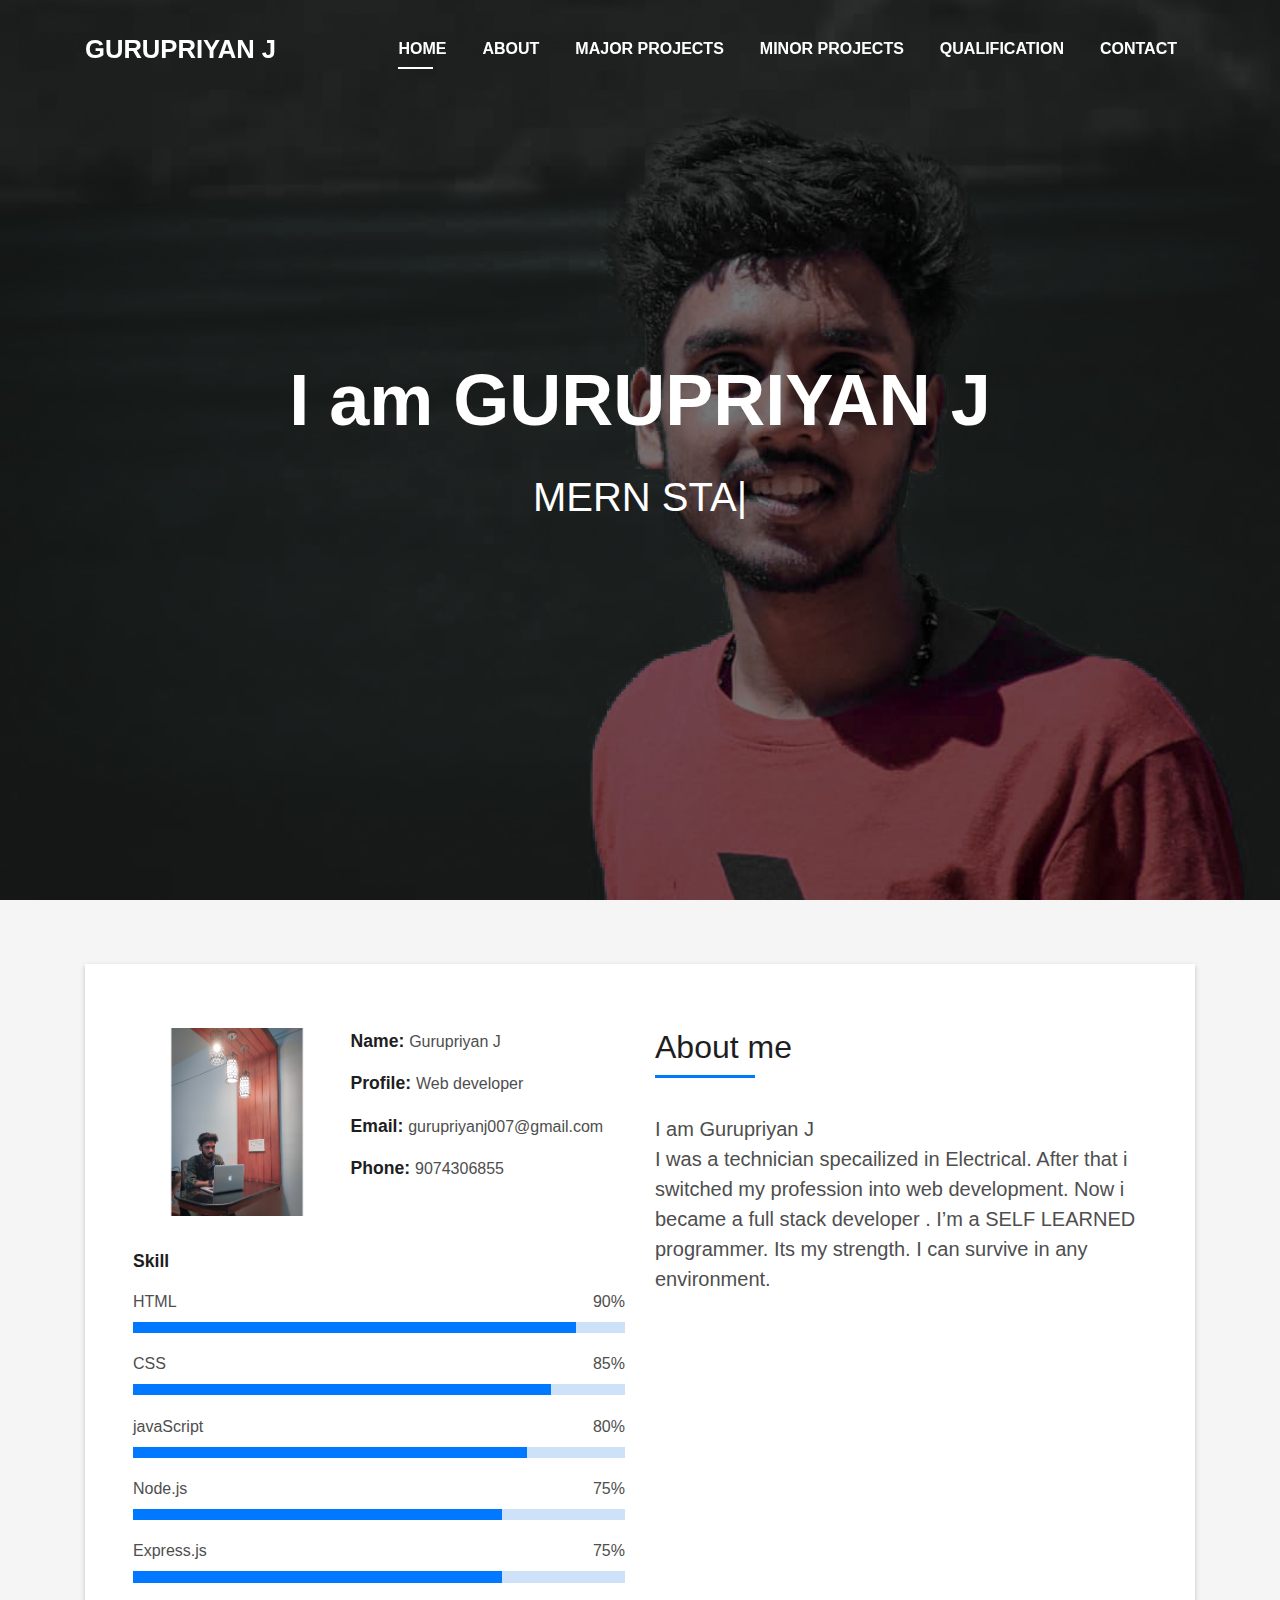
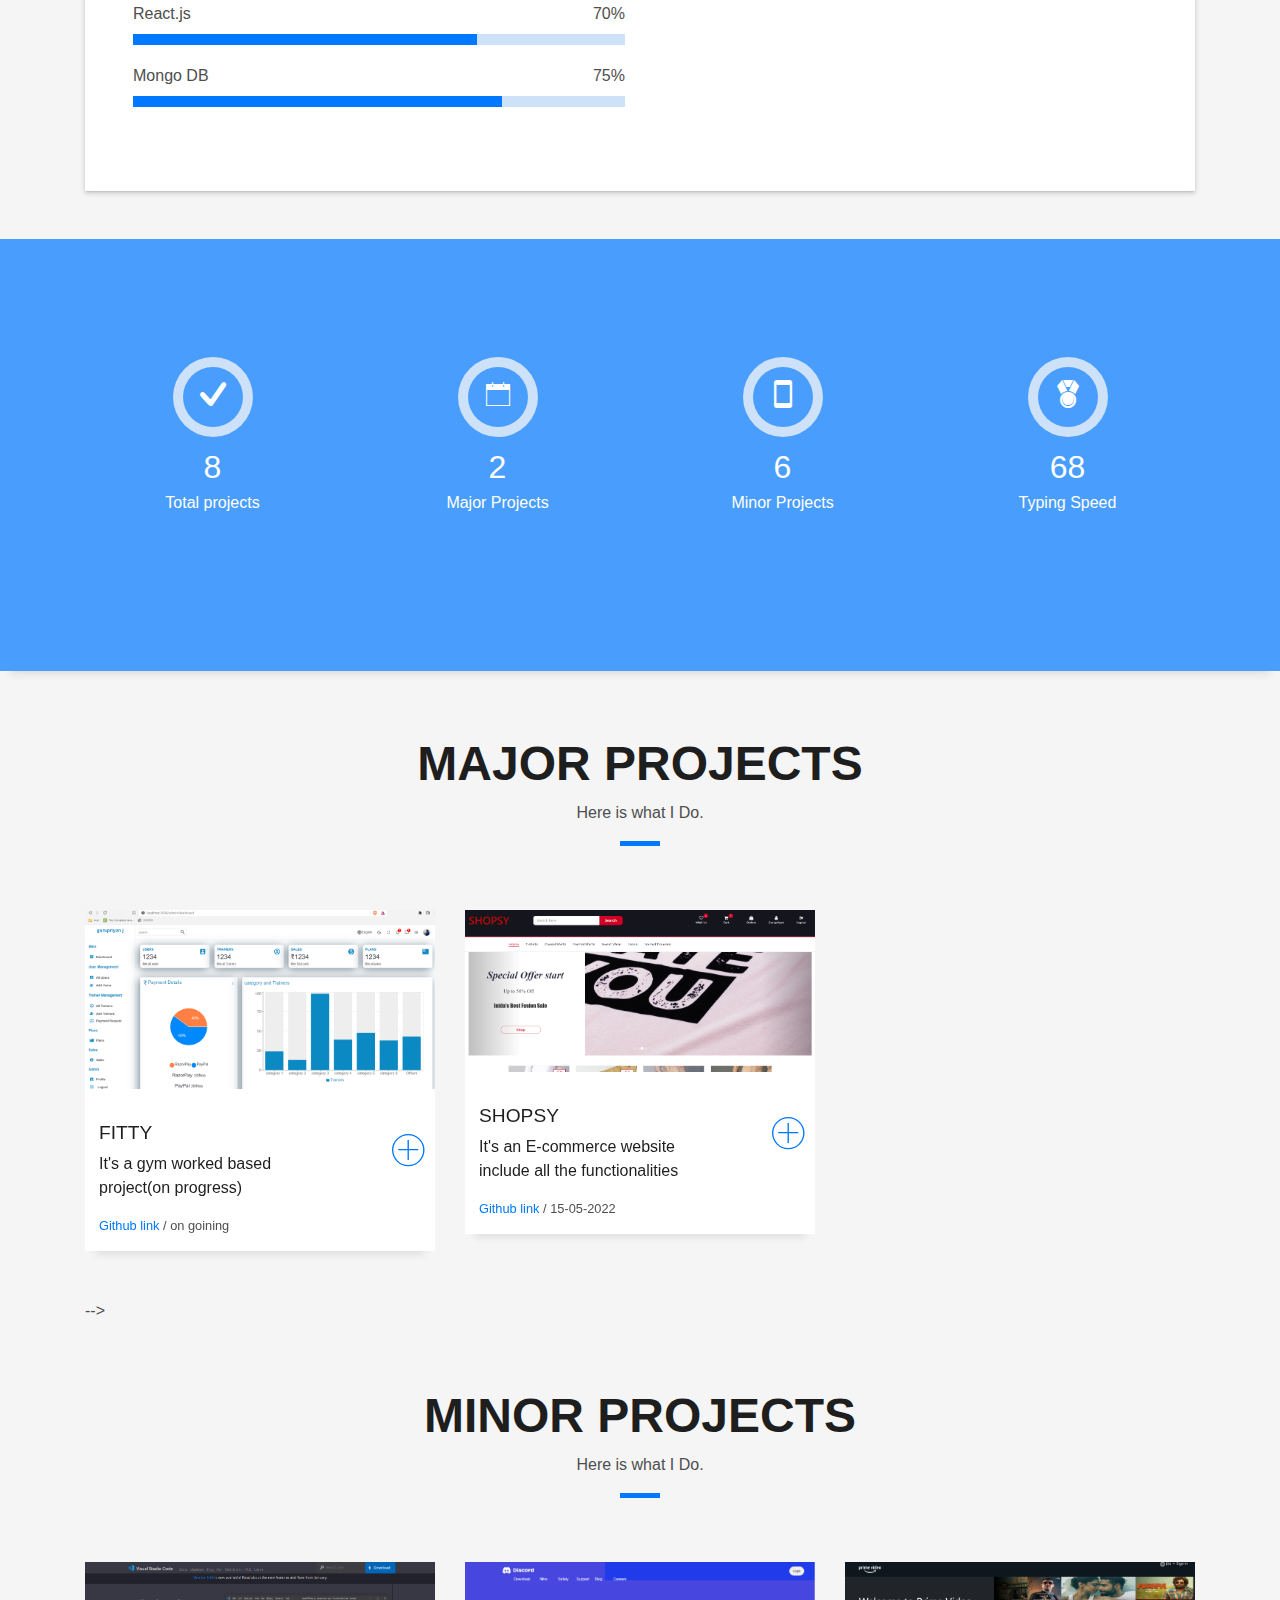
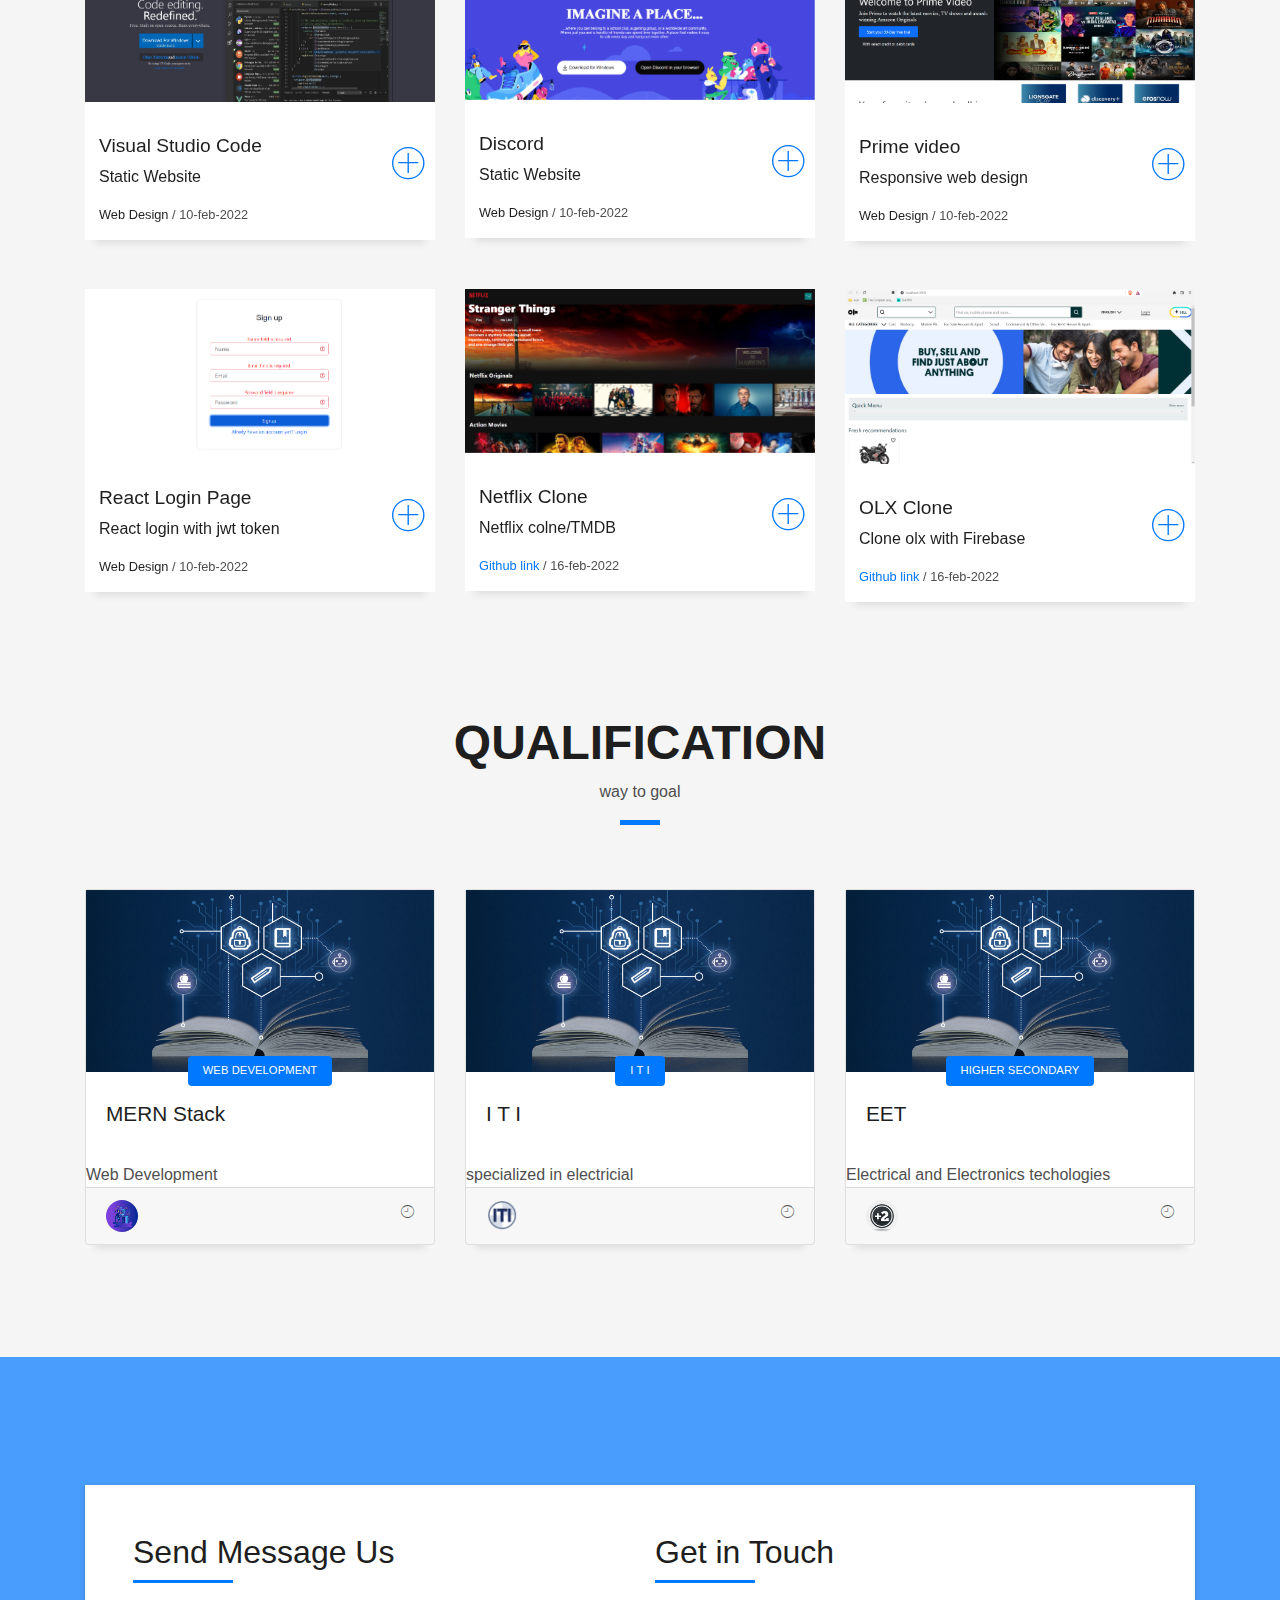
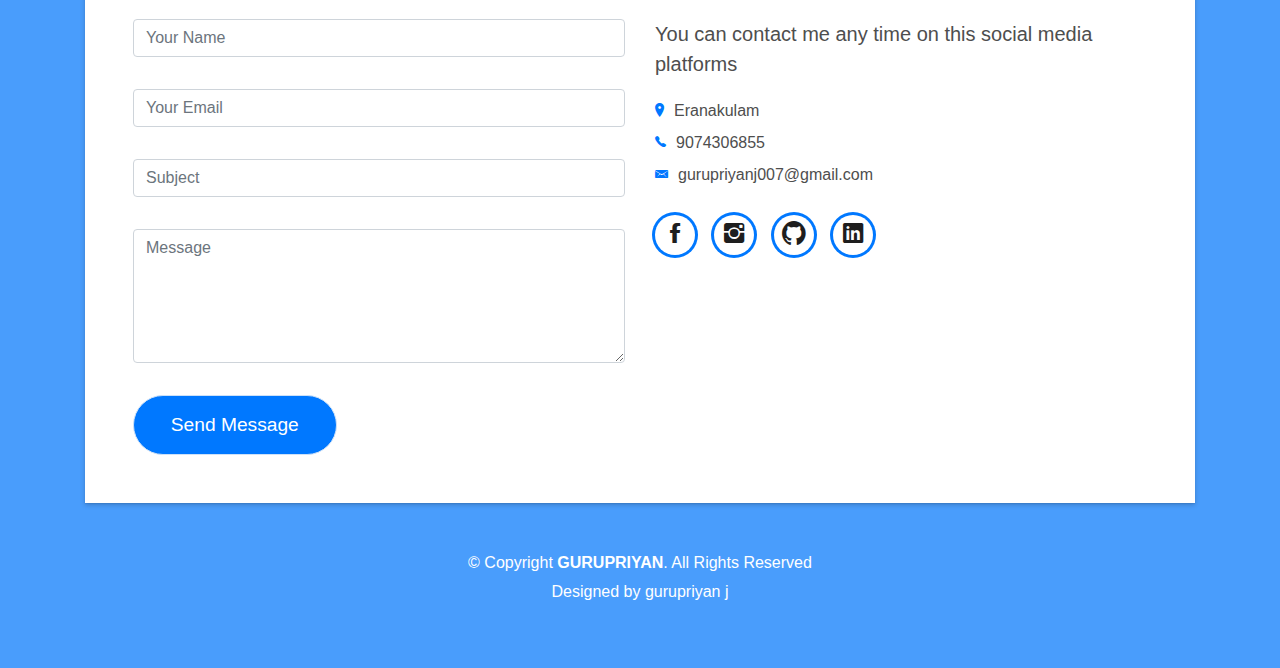
==== index.html @ 540a786d "updated" ====
<!DOCTYPE html>
<html lang="en">
<head>
  <meta charset="utf-8">
  <title>Gurupriyan J</title>
  <meta content="width=device-width, initial-scale=1.0" name="viewport">
  <meta content="" name="keywords">
  <meta content="" name="description">

  <!-- Favicons -->
  <link href="img/favicon.png" rel="icon">
  <link href="img/apple-touch-icon.png" rel="apple-touch-icon">

  <!-- Bootstrap CSS File -->
  <link href="lib/bootstrap/css/bootstrap.min.css" rel="stylesheet">

  <!-- Libraries CSS Files -->
  <link href="lib/font-awesome/css/font-awesome.min.css" rel="stylesheet">
  <link href="lib/animate/animate.min.css" rel="stylesheet">
  <link href="lib/ionicons/css/ionicons.min.css" rel="stylesheet">
  <link href="lib/owlcarousel/assets/owl.carousel.min.css" rel="stylesheet">
  <link href="lib/lightbox/css/lightbox.min.css" rel="stylesheet">

  <!-- Main Stylesheet File -->
  <link href="css/style.css" rel="stylesheet">
  <script src="https://code.jquery.com/jquery-3.2.1.js"></script>

  <!-- =======================================================
    Theme Name: DevFolio
    Theme URL: https://bootstrapmade.com/devfolio-bootstrap-portfolio-html-template/
    Author: BootstrapMade.com
    License: https://bootstrapmade.com/license/
  ======================================================= -->
</head>

<body id="page-top">

  <!--/ Nav Star /-->
  <nav class="navbar navbar-b navbar-trans navbar-expand-md fixed-top" id="mainNav">
    <div class="container">
      <a class="navbar-brand js-scroll" href="#page-top">GURUPRIYAN J</a>
      <button class="navbar-toggler collapsed" type="button" data-toggle="collapse" data-target="#navbarDefault"
        aria-controls="navbarDefault" aria-expanded="false" aria-label="Toggle navigation">
        <span></span>
        <span></span>
        <span></span>
      </button>
      <div class="navbar-collapse collapse justify-content-end" id="navbarDefault">
        <ul class="navbar-nav">
          <li class="nav-item">
            <a class="nav-link js-scroll active" href="#home">Home</a>
          </li>
          <li class="nav-item">
            <a class="nav-link js-scroll" href="#about">About</a>
          </li>
          <li class="nav-item">
            <a class="nav-link js-scroll" href="#major">Major Projects</a>
          </li>
          <li class="nav-item">
            <a class="nav-link js-scroll" href="#minor">Minor Projects</a>
          </li>
          <li class="nav-item">
            <a class="nav-link js-scroll" href="#blog">QUALIFICATION</a>
          </li>
          <li class="nav-item">
            <a class="nav-link js-scroll" href="#contact">Contact</a>
          </li>
        </ul>
      </div>
    </div>
  </nav>
  <!--/ Nav End /-->

  <!--/ Intro Skew Star /-->
  <div id="home" class="intro route bg-image" style="background-image: url(./img/guru.jpg)">
    <div class="overlay-itro"></div>
    <div class="intro-content display-table">
      <div class="table-cell">
        <div class="container">
          <!--<p class="display-6 color-d">Hello, world!</p>-->
          <h1 class="intro-title mb-4">I am GURUPRIYAN J</h1>
          <p class="intro-subtitle"><span class="text-slider-items">MERN STACK DEVELOPER,NODE JS DEVELOPER</span><strong class="text-slider"></strong></p>
          <!-- <p class="pt-3"><a class="btn btn-primary btn js-scroll px-4" href="#about" role="button">Learn More</a></p> -->
        </div>
      </div>
    </div>
  </div>
  <!--/ Intro Skew End /-->

  <section id="about" class="about-mf sect-pt4 route">
    <div class="container">
      <div class="row">
        <div class="col-sm-12">
          <div class="box-shadow-full">
            <div class="row">
              <div class="col-md-6">
                <div class="row">
                  <div class="col-sm-6 col-md-5">
                    <div class="about-img">
                      <img src="./img/Picsart_22-03-12_10-04-41-544.jpg" class="img-fluid rounded b-shadow-a" alt="">
                    </div>
                  </div>
                  <div class="col-sm-6 col-md-7">
                    <div class="about-info">
                      <p><span class="title-s">Name: </span> <span>Gurupriyan J</span></p>
                      <p><span class="title-s">Profile: </span> <span>Web developer</span></p>
                      <p><span class="title-s">Email: </span> <span>gurupriyanj007@gmail.com</span></p>
                      <p><span class="title-s">Phone: </span> <span>9074306855</span></p>
                    </div>
                  </div>
                </div>
                <div class="skill-mf">
                  <p class="title-s">Skill</p>
                  <span>HTML</span> <span class="pull-right">90%</span>
                  <div class="progress">
                    <div class="progress-bar" role="progressbar" style="width: 90%;" aria-valuenow="90" aria-valuemin="0"
                      aria-valuemax="100"></div>
                  </div>
                  <span>CSS</span> <span class="pull-right">85%</span>
                  <div class="progress">
                    <div class="progress-bar" role="progressbar" style="width: 85%" aria-valuenow="85" aria-valuemin="0"
                      aria-valuemax="100"></div>
                  </div>
                  <span>javaScript</span> <span class="pull-right">80%</span>
                  <div class="progress">
                    <div class="progress-bar" role="progressbar" style="width: 80%" aria-valuenow="80" aria-valuemin="0"
                      aria-valuemax="100"></div>
                  </div>
                  <span>Node.js</span> <span class="pull-right">75%</span>
                  <div class="progress">
                    <div class="progress-bar" role="progressbar" style="width: 75%" aria-valuenow="75" aria-valuemin="0"
                      aria-valuemax="100"></div>
                  </div>
                  <span>Express.js</span> <span class="pull-right">75%</span>
                  <div class="progress">
                    <div class="progress-bar" role="progressbar" style="width: 75%" aria-valuenow="75" aria-valuemin="0"
                      aria-valuemax="100"></div>
                  </div>
                  <span>React.js</span> <span class="pull-right">70%</span>
                  <div class="progress">
                    <div class="progress-bar" role="progressbar" style="width: 70%" aria-valuenow="70" aria-valuemin="0"
                      aria-valuemax="100"></div>
                  </div>
                  <span>Mongo DB</span> <span class="pull-right">75%</span>
                  <div class="progress">
                    <div class="progress-bar" role="progressbar" style="width: 75%" aria-valuenow="75" aria-valuemin="0"
                      aria-valuemax="100"></div>
                  </div>
                </div>
              </div>
              <div class="col-md-6">
                <div class="about-me pt-4 pt-md-0">
                  <div class="title-box-2">
                    <h5 class="title-left">
                      About me
                    </h5>
                  </div>
                  <p class="lead">
                    I am Gurupriyan J<br>
                    I was a technician specailized in Electrical. After that i switched my profession into web development.
                     Now i became a full stack developer . I’m a SELF LEARNED programmer. 
                     Its my strength. I can survive in any environment.<br> 
                    <br>
            
                  </p>
                 
                </div>
              </div>
            </div>
          </div>
        </div>
      </div>
    </div>
  </section>

  <!--/ Section Services Star /-->
  <!-- <section id="service" class="services-mf route">
    <div class="container">
      <div class="row">
        <div class="col-sm-12">
          <div class="title-box text-center">
            <h3 class="title-a">
              Major Projects
            </h3>
            <p class="subtitle-a">
              Here is what I Do.
            </p>
            <div class="line-mf"></div>
          </div>
        </div>
      </div>
      <div class="row">
        <div class="col-md-4">
          <div class="service-box">
            <div class="service-ico">
              <span class="ico-circle"><i class="ion-android-phone-portrait"></i></span>
            </div>
            <div class="service-content">
              <h2 class="s-title">FITTY</h2>
              <p class="s-description text-center">
In this project there are 3 main sections USER,TRAINER&ADMIN(on progress)
<ul>features like
 
  <li>Using this platform, Users can find a trainee and connnect with them</li>
  <li>Users can share their experience as a public posts & also Trainers</li>
  <li>The whole app is split in to 5 services namely Authentication, Profiles, Posts, Chats and
    Connect with Trainers</li>
    <li>In this Project used features like Node. Js, Express. Js, Mongoose, React. Js, React Redux-
      Toolkit, JWT, material UI, ReactBootstrap</li>
</ul>
              </p>
            </div>
          </div>
        </div> 
        <div class="col-md-4">
          <div class="service-box">
            <a href="www.shopsy.club">
            <div class="service-ico">
              <span class="ico-circle"><i class="fa fa-scribd" aria-hidden="true"></i></span>
            </div>
          </a>
            <div class="service-content">
              <h2 class="s-title">SHOPSY</h2>
              <p class="s-description text-center">
                
                It's an E-commerce website and its include all the e-commerce functionalities,
               
                <ul>Additional features
                  <li>Image-croping,product image zooming</li>
                  <li>offer,coupon and wallet</li>
                  <li>Payment gateways integrated : Razorpay and Paypal</li>
                  <li>sales Reports (Sort by yearly,monthly, weekly) download</li>
                  <li>Project Hosted in AWS , Load balancer & more</li>
                  <li> Technologies used : Node.Js, Express.js, Mongo DB, Bootstrap, Nginx, AWS, EC2</li>
                </ul>
              
              </p>
            </div>
          </div>
        </div>
       
      

      </div>
    </div>
  </section> -->
  <!--/ Section Services End /-->

  <div class="section-counter paralax-mf bg-image" style="background-image: url(img/counters-bg.jpg)">
    <div class="overlay-mf"></div>
    <div class="container">
      <div class="row">
        <div class="col-sm-3 col-lg-3">
          <div class="counter-box">
            <div class="counter-ico">
              <span class="ico-circle"><i class="ion-checkmark-round"></i></span>
            </div>
            <div class="counter-num">
              <p class="counter">8</p>
              <span class="counter-text">Total projects</span>
            </div>
          </div>
        </div>
        <div class="col-sm-3 col-lg-3">
          <div class="counter-box pt-4 pt-md-0">
            <div class="counter-ico">
              <span class="ico-circle"><i class="ion-ios-calendar-outline"></i></span>
            </div>
            <div class="counter-num">
              <p class="counter">2</p>
              <span class="counter-text">Major Projects</span>
            </div>
          </div>
        </div>
        <div class="col-sm-3 col-lg-3">
          <div class="counter-box pt-4 pt-md-0">
            <div class="counter-ico">
              <span class="ico-circle"><i class="ion-android-phone-portrait"></i>
              </span>
            </div>
            <div class="counter-num">
              <p class="counter">6</p>
              <span class="counter-text">Minor Projects</span>
            </div>
          </div>
        </div>
        <div class="col-sm-3 col-lg-3">
          <div class="counter-box pt-4 pt-md-0">
            <div class="counter-ico">
              <span class="ico-circle"><i class="ion-ribbon-a"></i></span>
            </div>
            <div class="counter-num">
              <p class="counter">68</p>
              <span class="counter-text">Typing Speed</span>
            </div>
          </div>
        </div>
      </div>
    </div>
  </div>

  <!--/ Section Portfolio Star /-->
  <section id="major" class="portfolio-mf sect-pt4 route">
    <div class="container">
      <div class="row">
        <div class="col-sm-12">
          <div class="title-box text-center">
            <h3 class="title-a">
            Major PROJECTS
            </h3>
            <p class="subtitle-a">
              Here is what I Do.
            </p>
            <div class="line-mf"></div>
          </div>
        </div>
      </div>
      <div class="row">
        <div class="col-md-4">
          <div class="work-box">
            <a href="./img/fitty.png" data-lightbox="gallery-mf">
              <div class="work-img">
                <img src="./img/fitty.png" alt="" class="img-fluid">
              </div>
              <div class="work-content">
                <div class="row">
                  <div class="col-sm-8">
                    <h2 class="w-title">FITTY</h2>
                    <p>It's a gym worked based project(on progress)</p>
                    <div class="w-more">
                      <a href="https://github.com/gurupriyan7/FITTY"><span class="w-ctegory">Github link <link rel="manifest" href="manifest.json"></a></span> / <span class="w-date">on goining</span>
                    </div>
                  </div>
                  <div class="col-sm-4">
                    <div class="w-like">
                      <span class="ion-ios-plus-outline"></span>
                    </div>
                  </div>
                </div>
              </div>
            </a>
          </div>
        </div>
        <div class="col-md-4">
          <div class="work-box">
            <a href="./img/shopsy.png" data-lightbox="gallery-mf">
              <div class="work-img">
                <img src="./img/shopsy.png" alt="" class="img-fluid">
              </div>
              <div class="work-content">
                <div class="row">
                  <div class="col-sm-8">
                    <h2 class="w-title">SHOPSY</h2>
                    <p> It's an E-commerce website include all the functionalities</p>
                    <div class="w-more">
                      <a href="https://github.com/gurupriyan7/Shopsy-"><span class="w-ctegory">Github link <link rel="manifest" href="manifest.json"></a></span> / <span class="w-date">15-05-2022</span>
                    </div>
                  </div>
                  <div class="col-sm-4">
                    <div class="w-like">
                      <span class="ion-ios-plus-outline"></span>
                    </div>
                  </div>
                </div>
              </div>
            </a>
          </div>
        </div>
       
        </div> -->
        
      </div>
    </div>
  </section>
  <section id="minor" class="portfolio-mf sect-pt4 route">
    <div class="container">
      <div class="row">
        <div class="col-sm-12">
          <div class="title-box text-center">
            <h3 class="title-a">
            MINOR PROJECTS
            </h3>
            <p class="subtitle-a">
              Here is what I Do.
            </p>
            <div class="line-mf"></div>
          </div>
        </div>
      </div>
      <div class="row">
        <div class="col-md-4">
          <div class="work-box">
            <a href="./img/vscode-2.png" data-lightbox="gallery-mf">
              <div class="work-img">
                <img src="./img/vscode-2.png" alt="" class="img-fluid">
              </div>
              <div class="work-content">
                <div class="row">
                  <div class="col-sm-8">
                    <h2 class="w-title">Visual Studio Code</h2>
                    <P>Static Website</P>
                    <div class="w-more">
                      <span class="w-ctegory"><a href="https://gurupriyan7.github.io/vscode/">Web Design</a></span> / <span class="w-date">10-feb-2022</span>
                    </div>
                  </div>
                  <div class="col-sm-4">
                    <div class="w-like">
                      <span class="ion-ios-plus-outline"></span>
                    </div>
                  </div>
                </div>
              </div>
            </a>
          </div>
        </div>
        <div class="col-md-4">
          <div class="work-box">
            <a href="./img/discode 3.png" data-lightbox="gallery-mf">
              <div class="work-img">
                <img src="./img/discode 3.png" alt="" class="img-fluid">
              </div>
              <div class="work-content">
                <div class="row">
                  <div class="col-sm-8">
                    <h2 class="w-title">Discord</h2>
                    <P>Static Website</P>
                    <div class="w-more">
                      <span class="w-ctegory"><a href="https://gurupriyan7.github.io/Discord/">Web Design</a></span> / <span class="w-date">10-feb-2022</span>
                    </div>
                  </div>
                  <div class="col-sm-4">
                    <div class="w-like">
                      <span class="ion-ios-plus-outline"></span>
                    </div>
                  </div>
                </div>
              </div>
            </a>
          </div>
        </div>

        <div class="col-md-4">
          <div class="work-box">
            <a href="./img/prime video6.png" data-lightbox="gallery-mf">
              <div class="work-img">
                <img src="./img/prime video6.png" alt="" class="img-fluid">
              </div>
              <div class="work-content">
                <div class="row">
                  <div class="col-sm-8">
                    <h2 class="w-title">Prime video</h2>
                    <P>Responsive web design</P>
                    <div class="w-more">
                      <span class="w-ctegory"><a href="https://gurupriyan7.github.io/primevideo/">Web Design</a></span> / <span class="w-date">10-feb-2022</span>
                    </div>
                  </div>
                  <div class="col-sm-4">
                    <div class="w-like">
                      <span class="ion-ios-plus-outline"></span>
                    </div>
                  </div>
                </div>
              </div>
            </a>
          </div>
        </div> 

        <div class="col-md-4">
          <div class="work-box">
            <a href="./img/react-login.png" data-lightbox="gallery-mf">
              <div class="work-img">
                <img src="./img/react-login.png" alt="" class="img-fluid">
              </div>
              <div class="work-content">
                <div class="row">
                  <div class="col-sm-8">
                    <h2 class="w-title">React Login Page</h2>
                    <P>React login with jwt token</P>
                    <div class="w-more">
                      <span class="w-ctegory"><a href="https://github.com/gurupriyan7/React-login-page">Web Design</a></span> / <span class="w-date">10-feb-2022</span>
                    </div>
                  </div>
                  <div class="col-sm-4">
                    <div class="w-like">
                      <span class="ion-ios-plus-outline"></span>
                    </div>
                  </div>
                </div>
              </div>
            </a>
          </div>
        </div> 


        <div class="col-md-4">
          <div class="work-box">
            <a href="./img/netflix.png" data-lightbox="gallery-mf">
              <div class="work-img">
                <img src="./img/netflix.png" alt="" class="img-fluid">
              </div>
              <div class="work-content">
                <div class="row">
                  <div class="col-sm-8">
                    <h2 class="w-title">Netflix Clone</h2>
                    <p>Netflix colne/TMDB</p>
                    <div class="w-more">
                      <a href="https://github.com/gurupriyan7/NETFLIX-clone"><span class="w-ctegory">Github link <link rel="manifest" href="manifest.json"></a></span> / <span class="w-date">16-feb-2022</span>
                    </div>
                  </div>
                  <div class="col-sm-4">
                    <div class="w-like">
                      <span class="ion-ios-plus-outline"></span>
                    </div>
                  </div>
                </div>
              </div>
            </a>
          </div>
        </div>
        <div class="col-md-4">
          <div class="work-box">
            <a href="./img/olx.png" data-lightbox="gallery-mf">
              <div class="work-img">
                <img src="./img/olx.png" alt="" class="img-fluid">
              </div>
              <div class="work-content">
                <div class="row">
                  <div class="col-sm-8">
                    <h2 class="w-title">OLX Clone</h2>
                    <p>Clone olx with Firebase</p>
                    <div class="w-more">
                      <a href="https://github.com/gurupriyan7/OLX-CLONE-WITH-FUNCTIONALITY"><span class="w-ctegory">Github link <link rel="manifest" href="manifest.json"></a></span> / <span class="w-date">16-feb-2022</span>
                    </div>
                  </div>
                  <div class="col-sm-4">
                    <div class="w-like">
                      <span class="ion-ios-plus-outline"></span>
                    </div>
                  </div>
                </div>
              </div>
            </a>
          </div>
        </div>
       
        </div> 
        
      </div>
    </div>
  </section>
 
  <section id="blog" class="blog-mf sect-pt4 route">
    <div class="container">
      <div class="row">
        <div class="col-sm-12">
          <div class="title-box text-center">
            <h3 class="title-a">
              QUALIFICATION
            </h3>
            <p class="subtitle-a">
              way to goal
            </p>
            <div class="line-mf"></div>
          </div>
        </div>
      </div>
      <div class="row">
        <div class="col-md-4">
          <div class="card card-blog">
            <div class="card-img">
             <img src="./img/AIEducation.png" alt="" class="img-fluid">
            </div>
            <div class="card-body">
              <div class="card-category-box">
                <div class="card-category">
                  <h6 class="category">WEB DEVELOPMENT</h6>
                </div>
              </div>
              <h3 class="card-title">MERN Stack</h3>
              <p class="card-description">
               
              </p> 
            </div>Web Development
            <div class="card-footer">
              <div class="post-author">
                
                  <img src="./img/it back.jpg" alt="" class="avatar rounded-circle">
                  <span class="author"></span>
                
              </div>
              <div class="post-date">
                <span class="ion-ios-clock-outline"></span> 
              </div>
            </div>
          </div>
        </div>

        <div class="col-md-4">
          <div class="card card-blog">
            <div class="card-img">
             <img src="./img/AIEducation.png" alt="" class="img-fluid">
            </div>
            <div class="card-body">
              <div class="card-category-box">
                <div class="card-category">
                  <h6 class="category">I  T  I</h6>
                </div>
              </div>
              <h3 class="card-title">I T I</h3>
              <p class="card-description">
              </p>
            </div>specialized in electricial
            <div class="card-footer">
              <div class="post-author">
                
                  <img src="./img/itii.png" alt="" class="avatar rounded-circle">
                
              </div>
              <div class="post-date">
                <span class="ion-ios-clock-outline"></span>
              </div>
            </div>
          </div>
        </div>
        <div class="col-md-4">
          <div class="card card-blog">
            <div class="card-img">
              <img src="./img/AIEducation.png" alt="" class="img-fluid">
            </div>
            <div class="card-body">
              <div class="card-category-box">
                <div class="card-category">
                  <h6 class="category">HIGHER SECONDARY</h6>
                </div>
              </div>
              <h3 class="card-title">EET</h3>
              <p class="card-description">
               
              </p>
            </div>Electrical and Electronics techologies
            <div class="card-footer">
              <div class="post-author">
              
                  <img src="./img/plus-two.jpg" alt="" class="avatar rounded-circle">
                
              </div>
              <div class="post-date">
                <span class="ion-ios-clock-outline"></span>
              </div>
            </div>
          </div>
        </div>
       
      </div>
    </div>
  </section>
  <!--/ Section Blog End /-->

  <!--/ Section Contact-Footer Star /-->
  <section class="paralax-mf footer-paralax bg-image sect-mt4 route" style="background-image: url(img/overlay-bg.jpg)">
    <div class="overlay-mf"></div>
    <div class="container">
      <div class="row">
        <div class="col-sm-12">
          <div class="contact-mf">
            <div id="contact" class="box-shadow-full">
              <div class="row">
                <div class="col-md-6">
                  <div class="title-box-2">
                    <h5 class="title-left"> 
                      Send Message Us 
                    </h5>
       
                  </div>
                  <div>
                      <form  method="post" role="form" class="contactForm" id="submit-form">
                      <div id="sendmessag" style="font-size:20px; color:green"></div>
                     
                      <div class="row">
                        <div class="col-md-12 mb-3">
                          <div class="form-group">
                            <input type="text" name="name" class="form-control" id="form_fname" placeholder="Your Name" data-rule="minlen:4" data-msg="Please enter at least 4 chars" />
                            <span class="error_form" id="fname_error_message"></span>
                            <div class="validation"></div>
                          </div>
                        </div>
                        <div class="col-md-12 mb-3">
                          <div class="form-group">
                            <input type="text" class="form-control" name="form_email" id="form_email" placeholder="Your Email" data-rule="email" data-msg="Please enter a valid email" />
                            <span class="error_form" id="email_error_message"></span>

                            <div class="validation"></div>
                          </div>
                        </div>
                        <div class="col-md-12 mb-3">
                            <div class="form-group">
                              <input type="text" class="form-control" name="form_subject" id="subject" placeholder="Subject" data-rule="minlen:4" data-msg="Please enter at least 8 chars of subject" />
                              <span class="error_form" id="subject_error_message"></span>

                              <div class="validation"></div>
                            </div>
                        </div>
                        <div class="col-md-12 mb-3">
                          <div class="form-group">
                            <textarea class="form-control" id="form_message" name="message" rows="5" data-rule="required" data-msg="Please write something for us" placeholder="Message"></textarea>
                            <span class="error_form" id="message_error_message"></span>

                            <div class="validation"></div>
                          </div>
                        </div>
                        <div class="col-md-12">
                          <button type="submit" class="button button-a button-big button-rouded">Send Message</button>
                        </div>
                      </div>
                    </form>
                  </div>
                </div>
                <div class="col-md-6">
                  <div class="title-box-2 pt-4 pt-md-0">
                    <h5 class="title-left">
                      Get in Touch
                    </h5>
                  </div>
                  <div class="more-info">
                    <p class="lead">
                      You can contact me any time on this social media platforms
                    </p>
                    <ul class="list-ico">
                      <li><span class="ion-ios-location"></span>Eranakulam</li>
                      <li><span class="ion-ios-telephone"></span>9074306855</li>
                      <li><span class="ion-email"></span>gurupriyanj007@gmail.com</li>
                    </ul>
                  </div>
                  <div class="socials">
                    <ul>
                      <li><a href="https://www.facebook.com/me/"><span class="ico-circle"><i class="ion-social-facebook"></i></span></a></li>
                      <li><a href="https://www.instagram.com/hor_i_yon/"><span class="ico-circle"><i class="ion-social-instagram"></i></span></a></li>
                      <li><a href="https://github.com/gurupriyan7"><span class="ico-circle"><i class="ion-social-github   "></i></span></a></li>
                      <li><a href="https://www.linkedin.com/in/gurupriyanj/"><span class="ico-circle"><i class="ion-social-linkedin"></i></span></a></li>
                    </ul>
                  </div>
                </div>
              </div>
            </div>
          </div>
        </div>
      </div>
    </div>
    <footer>
      <div class="container">
        <div class="row">
          <div class="col-sm-12">
            <div class="copyright-box">
              <p class="copyright">&copy; Copyright <strong>GURUPRIYAN</strong>. All Rights Reserved</p>
              <div class="credits">
                <!--
                  All the links in the footer should remain intact.
                  You can delete the links only if you purchased the pro version.
                  Licensing information: https://bootstrapmade.com/license/
                  Purchase the pro version with working PHP/AJAX contact form: https://bootstrapmade.com/buy/?theme=DevFolio
                -->
                Designed by <a href="https://bootstrapmade.com/">gurupriyan j</a>
              </div>
            </div>
          </div>
        </div>
      </div>
    </footer>
  </section>
  <!--/ Section Contact-footer End /-->

  <a href="#" class="back-to-top"><i class="fa fa-chevron-up"></i></a>
  <div id="preloader"></div>

  <!-- JavaScript Libraries -->
  <script src="lib/jquery/jquery.min.js"></script>
  <script src="lib/jquery/jquery-migrate.min.js"></script>
  <script src="lib/popper/popper.min.js"></script>
  <script src="lib/bootstrap/js/bootstrap.min.js"></script>
  <script src="lib/easing/easing.min.js"></script>
  <script src="lib/counterup/jquery.waypoints.min.js"></script>
  <script src="lib/counterup/jquery.counterup.js"></script>
  <script src="lib/owlcarousel/owl.carousel.min.js"></script>
  <script src="lib/lightbox/js/lightbox.min.js"></script>
  <script src="lib/typed/typed.min.js"></script>
  <!-- Contact Form JavaScript File -->
  <script src="contactform/contactform.js"></script>

  <!-- Template Main Javascript File -->
  <script src="js/main.js"></script>
<script>
 
 let form = document.getElementById('submit-form')
let name = document.getElementById('form_fname')
let email = document.getElementById('form_email')
let subject = document.getElementById('subject')
let message = document.getElementById('form_message')
let success= document.getElementById("sendmessag")

let nameErr= document.getElementById("fname_error_message")
let emailErr= document.getElementById("email_error_message")
let subjectErr= document.getElementById("subject_error_message")
let messageErr= document.getElementById("message_error_message")
let  validRegex = /^\w+([\.-]?\w+)*@\w+([\.-]?\w+)*(\.\w{2,3})+$/

let nameMsg=[]
let emailMsg=[]
let subMsg=[]
let msgMsg=[]

form.addEventListener("submit",(e)=>{
  
   if(name.value == null||name.value==""){
       nameMsg.push("Please Enter Your Name")
   }else if(!isNaN(name.value)){
    nameMsg.push("only Letters are allowed")
   }

   if(email.value==null||email.value==""){
    emailMsg.push("Please enter Your Email")
   }else if(!validRegex.test(email.value)){
    emailMsg.push("Invalid email Address")
   }

   if(subject.value==null||subject.value==""){
    subMsg.push("Please mention the Subject")
   }
   if(message.value==null||message.value==""){
    msgMsg.push("Please enter the message")
   }

   if(nameMsg.length>0&&nameMsg.length<2){
    e.preventDefault()
    setTimeout(() => {
      nameMsg=[]
      nameErr.innerHTML=nameMsg.join("")
      name.style.borderBottomWidth ="1px";
    name.style.borderColor="grey"
    },4000);
    name.style.borderBottomWidth ="3px";
    name.style.borderColor="red"
    
    nameErr.innerHTML=nameMsg.join("")
   }
   if(emailMsg.length>0&&emailMsg.length<2){
    setTimeout(() => {
      emailMsg=[]
      emailErr.innerHTML=emailMsg.join("")
      email.style.borderBottomWidth ="1px";
      email.style.borderColor="grey"
    },4000);
    e.preventDefault()
    emailErr.innerHTML=emailMsg.join("")
    email.style.borderBottomWidth ="3px";
    email.style.borderColor="red"
   }
   if(subMsg.length>0&&subMsg.length<2){
    e.preventDefault()
    setTimeout(() => {
      subMsg=[]
      subjectErr.innerHTML=subMsg.join("")
      subject.style.borderBottomWidth ="1px";
      subject.style.borderColor="grey"
    }, 4000);
    subjectErr.innerHTML=subMsg.join("")
    subject.style.borderBottomWidth ="3px";
    subject.style.borderColor="red"
   }
   if(msgMsg.length>0&&msgMsg.length<2){
    e.preventDefault()
    setTimeout(() => {
      msgMsg=[]
      messageErr.innerHTML=msgMsg.join("")
      message.style.borderBottomWidth ="1px";
      message.style.borderColor="grey"
    },4000);
    messageErr.innerHTML=msgMsg.join("")
    message.style.borderBottomWidth ="3px";
    message.style.borderColor="red"
   }
   if(nameMsg.length>1||emailMsg.length>1||subMsg.length>1||msgMsg.length>1){
          e.preventDefault()
   }

   if(nameMsg.length==0&&emailMsg.length==0&&subMsg.length==0&&msgMsg.length==0){
                e.preventDefault()
                $.ajax({
                    url:"https://script.google.com/macros/s/AKfycbzuNr3p3TTlk213Zw7Jinck3wSiUpv1ZtXtr1VDOdbupGNZldMy7XZCgyHene1-jmMx/exec",
                    data:$("#submit-form").serialize(),
                    method:"post",
                    success:function (response){
                      success.innerHTML="Your message has been sent. Thank you!"
                        // alert("Form submitted successfully")
                        setTimeout(() => {
                        window.location.reload()
                          
                        }, 3500);
                        //window.location.href="https://google.com"
                    },
                    error:function (err){
                        alert("Something Error")
        
                    }
                })
            
   }



})
  </script>



</body>
</html>
---- css/style.css ----
/*
  Theme Name: DevFolio
  Theme URL: https://bootstrapmade.com/devfolio-bootstrap-portfolio-html-template/
  Author: BootstrapMade.com
  License: https://bootstrapmade.com/license/
*/

/*======================================
//--//-->   STYLES GENERALES
======================================*/

body {
  background-color: #f5f5f5;
  color: #4e4e4e;
}

h1,
h2,
h3,
h4,
h5,
h6 {
  color: #1e1e1e;
}

a {
  color: #1e1e1e;
  transition: all 0.5s ease-in-out;
}

a:hover {
  color: #0078ff;
  text-decoration: none;
  transition: all 0.5s ease-in-out;
}

.p-r {
  position: relative;
}

.color-a {
  color: #0078ff;
}

.color-d {
  color: #f5f5f5;
}

.color-text-a {
  color: #4e4e4e;
}

.box-shadow,
.paralax-mf,
.service-box,
.work-box,
.card-blog {
  box-shadow: 0 13px 8px -10px rgba(0, 0, 0, 0.1);
}

.box-shadow-a,
.button:hover {
  box-shadow: 0 0 0 4px #cde1f8;
}

.display-5 {
  font-size: 2.5rem;
  font-weight: 300;
  line-height: 1.1;
}

.display-6 {
  font-size: 2rem;
  font-weight: 300;
  line-height: 1.1;
}

.avatar {
  width: 32px;
  height: 32px;
  margin-right: 4px;
  overflow: hidden;
}

.bg-image {
  background-repeat: no-repeat;
  background-attachment: fixed;
  background-size: cover;
  background-position: center center;
}

.overlay-mf {
  background-color: #0078ff;
}

.overlay-mf {
  position: absolute;
  top: 0;
  left: 0px;
  padding: 0;
  height: 100%;
  width: 100%;
  opacity: .7;
}

.paralax-mf {
  position: relative;
  padding: 8rem 0;
}

.display-table {
  width: 100%;
  height: 100%;
  display: table;
}

.table-cell {
  display: table-cell;
  vertical-align: middle;
}

/*--/ Sections /--*/

.sect-4 {
  padding: 4rem 0;
}

.sect-pt4 {
  padding-top: 4rem;
}

.sect-mt4 {
  margin-top: 4rem;
}

/*--/ Title s /--*/

.title-s {
  font-weight: 600;
  color: #1e1e1e;
  font-size: 1.1rem;
}

/*--/ Title A /--*/

.title-box {
  margin-bottom: 4rem;
}

.title-a {
  font-size: 3rem;
  font-weight: bold;
  text-transform: uppercase;
}

.subtitle-a {
  color: #4e4e4e;
}

.line-mf {
  width: 40px;
  height: 5px;
  background-color: #0078ff;
  margin: 0 auto;
}

/*--/ Title Left /--*/

.title-box-2 {
  margin-bottom: 3rem;
}

.title-left {
  font-size: 2rem;
  position: relative;
}

.title-left:before {
  content: '';
  position: absolute;
  height: 3px;
  background-color: #0078ff;
  width: 100px;
  bottom: -12px;
}

/*------/ Box /------*/

.box-pl2 {
  padding-left: 2rem;
}

.box-shadow-full {
  padding: 3rem 1.25rem;
  position: relative;
  background-color: #fff;
  margin-bottom: 3rem;
  z-index: 2;
  box-shadow: 0 1px 1px 0 rgba(0, 0, 0, 0.06), 0 2px 5px 0 rgba(0, 0, 0, 0.2);
}

/*------/ Socials /------*/

.socials {
  padding: 1.5rem 0;
}

.socials ul li {
  display: inline-block;
}

.socials .ico-circle {
  height: 40px;
  width: 40px;
  font-size: 1.7rem;
  border-radius: 50%;
  line-height: 1.4;
  margin: 0 15px 0 0;
  box-shadow: 0 0 0 3px #0078ff;
  transition: all 500ms ease;
}

.socials .ico-circle:hover {
  background-color: #0078ff;
  color: #fff;
  box-shadow: 0 0 0 3px #cde1f8;
  transition: all 500ms ease;
}

/*------/ Ul resect /------*/

.ul-resect,
.socials ul,
.list-ico,
.blog-wrapper .post-meta ul,
.box-comments .list-comments,
.widget-sidebar .list-sidebar,
.widget-tags ul {
  list-style: none;
  padding-left: 0;
  margin-bottom: 0;
}

.list-ico {
  line-height: 2;
}

.list-ico span {
  color: #0078ff;
  margin-right: 10px;
}

/*------/ Ico Circle /------*/

.ico-circle {
  height: 100px;
  width: 100px;
  font-size: 2rem;
  border-radius: 50%;
  line-height: 1.55;
  margin: 0 auto;
  text-align: center;
  box-shadow: 0 0 0 10px #0078ff;
  display: block;
}

/*------/ Owl Carousel /------*/

.owl-theme .owl-dots {
  text-align: center;
  margin-top: 18px;
}

.owl-theme .owl-dots .owl-dot {
  display: inline-block;
}

.owl-theme .owl-dots .owl-dot span {
  width: 18px;
  height: 7px;
  margin: 5px 5px;
  background: #cde1f8;
  border: 0px solid #cde1f8;
  display: block;
  transition: all 0.6s ease-in-out;
  cursor: pointer;
}

.owl-theme .owl-dots .owl-dot:hover span {
  background-color: #cde1f8;
}

.owl-theme .owl-dots .owl-dot.active span {
  background-color: #1B1B1B;
  width: 25px;
}

/*--/ Scrolltop s /--*/

.scrolltop-mf {
  position: relative;
  display: none;
}

.scrolltop-mf span {
  z-index: 999;
  position: fixed;
  width: 42px;
  height: 42px;
  background-color: #0078ff;
  opacity: .7;
  font-size: 1.6rem;
  line-height: 1.5;
  text-align: center;
  color: #fff;
  top: auto;
  left: auto;
  right: 30px;
  bottom: 50px;
  cursor: pointer;
  border-radius: 50%;
}

/* Back to top button */

.back-to-top {
  position: fixed;
  display: none;
  background: #0078ff;
  color: #fff;
  width: 44px;
  height: 44px;
  text-align: center;
  line-height: 1;
  font-size: 16px;
  border-radius: 50%;
  right: 15px;
  bottom: 15px;
  transition: background 0.5s;
  z-index: 11;
}

.back-to-top i {
  padding-top: 12px;
  color: #fff;
}

/* Prelaoder */

#preloader {
  position: fixed;
  top: 0;
  left: 0;
  right: 0;
  bottom: 0;
  z-index: 9999;
  overflow: hidden;
  background: #fff;
}

#preloader:before {
  content: "";
  position: fixed;
  top: calc(50% - 30px);
  left: calc(50% - 30px);
  border: 6px solid #f2f2f2;
  border-top: 6px solid #0078ff;
  border-radius: 50%;
  width: 60px;
  height: 60px;
  -webkit-animation: animate-preloader 1s linear infinite;
  animation: animate-preloader 1s linear infinite;
}

@-webkit-keyframes animate-preloader {
  0% {
    -webkit-transform: rotate(0deg);
    transform: rotate(0deg);
  }

  100% {
    -webkit-transform: rotate(360deg);
    transform: rotate(360deg);
  }
}

@keyframes animate-preloader {
  0% {
    -webkit-transform: rotate(0deg);
    transform: rotate(0deg);
  }

  100% {
    -webkit-transform: rotate(360deg);
    transform: rotate(360deg);
  }
}

/*======================================
//--//-->   NAVBAR
======================================*/

.navbar-b {
  transition: all .5s ease-in-out;
  background-color: transparent;
  padding-top: 1.563rem;
  padding-bottom: 1.563rem;
}

.navbar-b.navbar-reduce {
  box-shadow: 0px 6px 9px 0px rgba(0, 0, 0, 0.06);
}

.navbar-b.navbar-trans .nav-item,
.navbar-b.navbar-reduce .nav-item {
  position: relative;
  padding-right: 10px;
  padding-left: 0;
}

.navbar-b.navbar-trans .nav-link,
.navbar-b.navbar-reduce .nav-link {
  color: #fff;
  text-transform: uppercase;
  font-weight: 600;
}

.navbar-b.navbar-trans .nav-link:before,
.navbar-b.navbar-reduce .nav-link:before {
  content: '';
  position: absolute;
  margin-left: 0px;
  width: 0%;
  bottom: 0;
  left: 0;
  height: 2px;
  transition: all 500ms ease;
}

.navbar-b.navbar-trans .nav-link:hover,
.navbar-b.navbar-reduce .nav-link:hover {
  color: #1B1B1B;
}

.navbar-b.navbar-trans .nav-link:hover:before,
.navbar-b.navbar-reduce .nav-link:hover:before {
  width: 35px;
}

.navbar-b.navbar-trans .show > .nav-link:before,
.navbar-b.navbar-trans .active > .nav-link:before,
.navbar-b.navbar-trans .nav-link.show:before,
.navbar-b.navbar-trans .nav-link.active:before,
.navbar-b.navbar-reduce .show > .nav-link:before,
.navbar-b.navbar-reduce .active > .nav-link:before,
.navbar-b.navbar-reduce .nav-link.show:before,
.navbar-b.navbar-reduce .nav-link.active:before {
  width: 35px;
}

.navbar-b.navbar-trans .nav-link:before {
  background-color: #fff;
}

.navbar-b.navbar-trans .nav-link:hover {
  color: #fff;
}

.navbar-b.navbar-trans .show > .nav-link,
.navbar-b.navbar-trans .active > .nav-link,
.navbar-b.navbar-trans .nav-link.show,
.navbar-b.navbar-trans .nav-link.active {
  color: #fff;
}

.navbar-b.navbar-reduce {
  transition: all .5s ease-in-out;
  background-color: #fff;
  padding-top: 15px;
  padding-bottom: 15px;
}

.navbar-b.navbar-reduce .nav-link {
  color: #0078ff;
}

.navbar-b.navbar-reduce .nav-link:before {
  background-color: #0078ff;
}

.navbar-b.navbar-reduce .nav-link:hover {
  color: #0078ff;
}

.navbar-b.navbar-reduce .show > .nav-link,
.navbar-b.navbar-reduce .active > .nav-link,
.navbar-b.navbar-reduce .nav-link.show,
.navbar-b.navbar-reduce .nav-link.active {
  color: #0078ff;
}

.navbar-b.navbar-reduce .navbar-brand {
  color: #0078ff;
}

.navbar-b.navbar-reduce .navbar-toggler span {
  background-color: #1B1B1B;
}

.navbar-b .navbar-brand {
  color: #fff;
  font-size: 1.6rem;
  font-weight: 600;
}

.navbar-b .navbar-nav .dropdown-item.show .dropdown-menu,
.navbar-b .dropdown.show .dropdown-menu,
.navbar-b .dropdown-btn.show .dropdown-menu {
  -webkit-transform: translate3d(0px, 0px, 0px);
  transform: translate3d(0px, 0px, 0px);
  visibility: visible !important;
}

.navbar-b .dropdown-menu {
  margin: 1.12rem 0 0;
  border-radius: 0;
}

.navbar-b .dropdown-menu .dropdown-item {
  padding: .7rem 1.7rem;
  transition: all 500ms ease;
}

.navbar-b .dropdown-menu .dropdown-item:hover {
  background-color: #0078ff;
  color: #fff;
  transition: all 500ms ease;
}

.navbar-b .dropdown-menu .dropdown-item.active {
  background-color: #0078ff;
}

/*--/ Hamburger Navbar /--*/

.navbar-toggler {
  position: relative;
}

.navbar-toggler:focus,
.navbar-toggler:active {
  outline: 0;
}

.navbar-toggler span {
  display: block;
  background-color: #fff;
  height: 3px;
  width: 25px;
  margin-top: 4px;
  margin-bottom: 4px;
  -webkit-transform: rotate(0deg);
  transform: rotate(0deg);
  left: 0;
  opacity: 1;
}

.navbar-toggler span:nth-child(1),
.navbar-toggler span:nth-child(3) {
  transition: -webkit-transform .35s ease-in-out;
  transition: transform .35s ease-in-out;
  transition: transform .35s ease-in-out, -webkit-transform .35s ease-in-out;
}

.navbar-toggler:not(.collapsed) span:nth-child(1) {
  position: absolute;
  left: 12px;
  top: 10px;
  -webkit-transform: rotate(135deg);
  transform: rotate(135deg);
  opacity: 0.9;
}

.navbar-toggler:not(.collapsed) span:nth-child(2) {
  height: 12px;
  visibility: hidden;
  background-color: transparent;
}

.navbar-toggler:not(.collapsed) span:nth-child(3) {
  position: absolute;
  left: 12px;
  top: 10px;
  -webkit-transform: rotate(-135deg);
  transform: rotate(-135deg);
  opacity: 0.9;
}

/*======================================
//--//-->   INTRO
======================================*/

.intro {
  height: 100vh;
  position: relative;
  color: #fff;
}

.intro .intro-content {
  text-align: center;
  position: absolute;
}

.intro .overlay-itro {
  background-color: rgba(0, 0, 0, 0.6);
  position: absolute;
  top: 0;
  left: 0px;
  padding: 0;
  height: 100%;
  width: 100%;
  opacity: .9;
}

.intro .intro-title {
  color: #fff;
  font-weight: 600;
  font-size: 3rem;
}

.intro .intro-subtitle {
  font-size: 1.5rem;
  font-weight: 300;
}

.intro .text-slider-items {
  display: none;
}

.intro-single {
  height: 350px;
}

.intro-single .intro-content {
  margin-top: 30px;
}

.intro-single .intro-title {
  text-transform: uppercase;
  font-size: 3rem;
}

.intro-single .breadcrumb {
  background-color: transparent;
  color: #0078ff;
}

.intro-single .breadcrumb .breadcrumb-item:before {
  color: #cde1f8;
}

.intro-single .breadcrumb .breadcrumb-item.active {
  color: #cde1f8;
}

.intro-single .breadcrumb a {
  color: #fff;
}

/*======================================
//--//-->   ABOUT
======================================*/

.about-mf .box-shadow-full {
  padding-top: 4rem;
  padding-bottom: 4rem;
}

.about-mf .about-img {
  margin-bottom: 2rem;
}

.about-mf .about-img img {
  margin-left: 10px;
}

.skill-mf span {
  color: #4e4e4e;
}

.skill-mf .progress {
  background-color: #cde1f8;
  margin: .5rem 0 1.2rem 0;
  border-radius: 0;
  height: .7rem;
}

.skill-mf .progress .progress-bar {
  height: .7rem;
  background-color: #0078ff;
}

/*======================================
//--//-->   SERVICES
======================================*/

.service-box {
  background-color: #fff;
  padding: 2.5rem 1.3rem;
  border-radius: 1rem;
  margin-bottom: 3rem;
}

.service-box:hover .ico-circle {
  transition: all 500ms ease;
  color: #fff;
  background-color: #0078ff;
  box-shadow: 0 0 0 10px #cde1f8;
}

.service-box .service-ico {
  margin-bottom: 1rem;
  color: #1e1e1e;
}

.service-box .ico-circle {
  transition: all 500ms ease;
  font-size: 4rem;
}

.service-box .s-title {
  font-size: 1.4rem;
  text-transform: uppercase;
  text-align: center;
  padding: .4rem 0;
}

.service-box .s-description {
  color: #4e4e4e;
}

/*======================================
//--//-->   COUNTER
======================================*/

.counter-box {
  color: #fff;
  text-align: center;
}

.counter-ico {
  margin-bottom: 1rem;
}

.counter-ico .ico-circle {
  height: 60px;
  width: 60px;
  line-height: 1.8;
  box-shadow: 0 0 0 10px #cde1f8;
}

.counter-num .counter {
  font-size: 2rem;
  margin-bottom: 0;
}

/*======================================
//--//-->   PORTFOLIO
======================================*/

.work-box {
  margin-bottom: 3rem;
  -webkit-backface-visibility: hidden;
  backface-visibility: hidden;
  background-color: #fff;
}

.work-box:hover img {
  -webkit-transform: scale(1.3);
  transform: scale(1.3);
}

.work-img {
  display: block;
  overflow: hidden;
}

.work-img img {
  transition: all 1s;
}

.work-content {
  padding: 2rem 3% 1rem 4%;
}

.work-content .w-more {
  color: #4e4e4e;
  font-size: .8rem;
}

.work-content .w-more .w-ctegory {
  color: #0078ff;
}

.work-content .w-like {
  font-size: 2.5rem;
  color: #0078ff;
  float: right;
}

.work-content .w-like a {
  color: #0078ff;
}

.work-content .w-like .num-like {
  font-size: .7rem;
}

.w-title {
  font-size: 1.2rem;
}

/*======================================
//--//-->   TESTIMONIALS
======================================*/

.testimonials .owl-carousel .owl-item img {
  width: auto;
}

.testimonial-box {
  color: #fff;
  text-align: center;
}

.testimonial-box .author-test {
  margin-top: 1rem;
}

.testimonial-box .author-test img {
  margin: 0 auto;
}

.testimonial-box .author {
  color: #fff;
  text-transform: uppercase;
  font-weight: 600;
  margin: 1rem 0;
  display: block;
  font-size: 1.4rem;
}

.testimonial-box .comit {
  font-size: 2rem;
  color: #0078ff;
  background-color: #fff;
  width: 52px;
  height: 52px;
  display: block;
  margin: 0 auto;
  border-radius: 50%;
  line-height: 1.6;
}

/*======================================
//--//-->   BLOG
======================================*/

.card-blog .card-body {
  position: relative;
}

.card-blog .card-category-box {
  position: absolute;
  text-align: center;
  top: -16px;
  left: 15px;
  right: 15px;
  line-height: 25px;
  overflow: hidden;
}

.card-blog .card-category {
  display: inline-block;
  color: #fff;
  padding: 0 15px 5px;
  overflow: hidden;
  background-color: #0078ff;
  border-radius: 4px;
}

.card-blog .card-category .category {
  color: #fff;
  display: inline-block;
  text-transform: uppercase;
  font-size: .7rem;
  letter-spacing: .1px;
  margin-bottom: 0;
}

.card-blog .card-title {
  font-size: 1.3rem;
  margin-top: .6rem;
}

.card-blog .card-description {
  color: #4e4e4e;
}

.card-blog .post-author {
  display: inline-block;
}

.card-blog .post-date {
  color: #4e4e4e;
  display: inline-block;
  float: right;
}

/*======================================
//--//-->   BLOG-SINGLE
======================================*/

.post-box,
.form-comments,
.box-comments,
.widget-sidebar {
  padding: 2rem;
  background-color: #fff;
  margin-bottom: 3rem;
}

.blog-wrapper .article-title {
  font-size: 1.5rem;
}

.blog-wrapper .post-meta {
  margin: 1rem 0;
}

.blog-wrapper .post-meta ul {
  border-left: 4px solid #0078ff;
  margin-top: 1rem;
}

.blog-wrapper .post-meta ul li {
  display: inline-block;
  margin-left: 15px;
}

.blog-wrapper .post-meta ul a {
  color: #0078ff;
}

.blog-wrapper .post-meta ul span {
  color: #1e1e1e;
}

.blog-wrapper .blockquote {
  border-left: 4px solid #0078ff;
  padding: 18px;
  font-style: italic;
}

/*------/ Comments /------*/

.box-comments .list-comments li {
  padding-bottom: 40px;
}

.box-comments .list-comments .comment-avatar {
  display: table-cell;
  vertical-align: top;
}

.box-comments .list-comments .comment-avatar img {
  width: 80px;
  height: 80px;
}

.box-comments .list-comments .comment-author {
  font-size: 1.3rem;
}

.box-comments .list-comments .comment-details {
  display: table-cell;
  vertical-align: top;
  padding-left: 25px;
}

.box-comments .list-comments a {
  color: #0078ff;
}

.box-comments .list-comments span {
  color: #1e1e1e;
  font-style: italic;
}

.box-comments .comment-children {
  margin-left: 40px;
}

/*------/ Sidebar /------*/

.widget-sidebar .sidebar-title {
  font-size: 1.6rem;
  font-weight: 600;
  border-left: 5px solid #0078ff;
  padding-left: 15px;
  text-transform: uppercase;
  margin-bottom: 1.5rem;
}

.widget-sidebar .list-sidebar li {
  position: relative;
  padding: 6px 0 6px 24px;
}

.widget-sidebar .list-sidebar li:before {
  position: absolute;
  content: "";
  width: 10px;
  height: 1px;
  left: 0;
  background-color: #0078ff;
  top: 20px;
}

.sidebar-search input {
  background-color: #fff;
  border-radius: 0;
  transition: all 0.5s ease-in-out;
}

.sidebar-search .btn-search {
  background-color: #0078ff;
  border-color: #0078ff;
  border-radius: 0;
  padding-left: 20px;
  padding-right: 20px;
}

.widget-tags ul li {
  display: inline-block;
  background-color: #0078ff;
  padding: .2rem .6rem;
  margin-bottom: .5rem;
  border-radius: 15px;
}

.widget-tags ul li a {
  color: #fff;
}

/*======================================
//--//-->   CONTACT
======================================*/

.footer-paralax {
  padding: 4rem 0 0 0;
}

.contact-mf {
  margin-top: 4rem;
}

/*======================================
//--//-->   FOOTER
======================================*/

footer {
  text-align: center;
  color: #fff;
  padding-bottom: 4rem;
}

footer .copyright {
  margin-bottom: .3rem;
}

footer .credits {
  margin-bottom: 0;
}

footer .credits a {
  color: #fff;
}

/*======================================
//--//-->   CONtaCT FORM
======================================*/

#sendmessage {
  color: #0078ff;
  border: 1px solid #0078ff;
  display: none;
  text-align: center;
  padding: 15px;
  font-weight: 600;
  margin-bottom: 15px;
}

#errormessage {
  color: red;
  display: none;
  border: 1px solid red;
  text-align: center;
  padding: 15px;
  font-weight: 600;
  margin-bottom: 15px;
}

#sendmessage.show,
#errormessage.show,
.show {
  display: block;
}

.validation {
  color: red;
  display: none;
  margin: 0 0 20px;
  font-weight: 400;
  font-size: 13px;
}

/*======================================
//--//-->   BUTTON
======================================*/

.button {
  display: inline-block;
  padding: .3rem .6rem;
  text-align: center;
  vertical-align: middle;
  -webkit-user-select: none;
  -moz-user-select: none;
  -ms-user-select: none;
  user-select: none;
  font-size: 1rem;
  border-radius: .3rem;
  border: 1px solid transparent;
  transition: all 500ms ease;
  cursor: pointer;
}

.button:focus {
  outline: 0;
}

.button:hover {
  background-color: #0062d3;
  color: #fff;
  transition: all 500ms ease;
}

.button-a {
  background-color: #0078ff;
  color: #fff;
  border-color: #cde1f8;
}

.button-big {
  padding: .9rem 2.3rem;
  font-size: 1.2rem;
}

.button-rouded {
  border-radius: 5rem;
}

.btn-lg {
  padding: .5rem 1rem;
  font-size: 1.25rem;
  line-height: 1.5;
  border-radius: .3rem;
}

@media (min-width: 577px) {
  .counter-box {
    margin-bottom: 1.8rem;
  }
}

@media (min-width: 767px) {
  .about-mf .box-pl2 {
    margin-top: 3rem;
    padding-left: 0rem;
  }

  .card-blog {
    margin-bottom: 3rem;
  }

  .contact-mf .box-pl2 {
    margin-top: 3rem;
    padding-left: 0rem;
  }
}

@media (min-width: 768px) {
  .box-shadow-full {
    padding: 3rem;
  }

  .navbar-b.navbar-trans .nav-item,
  .navbar-b.navbar-reduce .nav-item {
    padding-left: 10px;
  }

  .navbar-b.navbar-trans .nav-link:before,
  .navbar-b.navbar-reduce .nav-link:before {
    margin-left: 18px;
  }

  .intro .intro-title {
    font-size: 4.5rem;
  }

  .intro .intro-subtitle {
    font-size: 2.5rem;
  }

  .intro-single .intro-title {
    font-size: 3.5rem;
  }

  .testimonial-box .description {
    padding: 0 5rem;
  }

  .post-box,
  .form-comments,
  .box-comments,
  .widget-sidebar {
    padding: 3rem;
   
  }

  .blog-wrapper .article-title {
    font-size: 1.9rem;
  }

  .box-comments .list-comments .comment-author {
    font-size: 1.5rem;
  }
}

@media (min-width: 992px) {
  .testimonial-box .description {
    padding: 0 8rem;
  }
}

@media (min-width: 1200px) {
  .testimonial-box .description {
    padding: 0 13rem;
  }
}

@media (max-width: 1024px) {
  .bg-image {
    background-attachment: scroll;
  }
}

@media (max-width: 768px) {
  .back-to-top {
    bottom: 15px;
  }
}

.error_form{
  color: crimson!important;
}
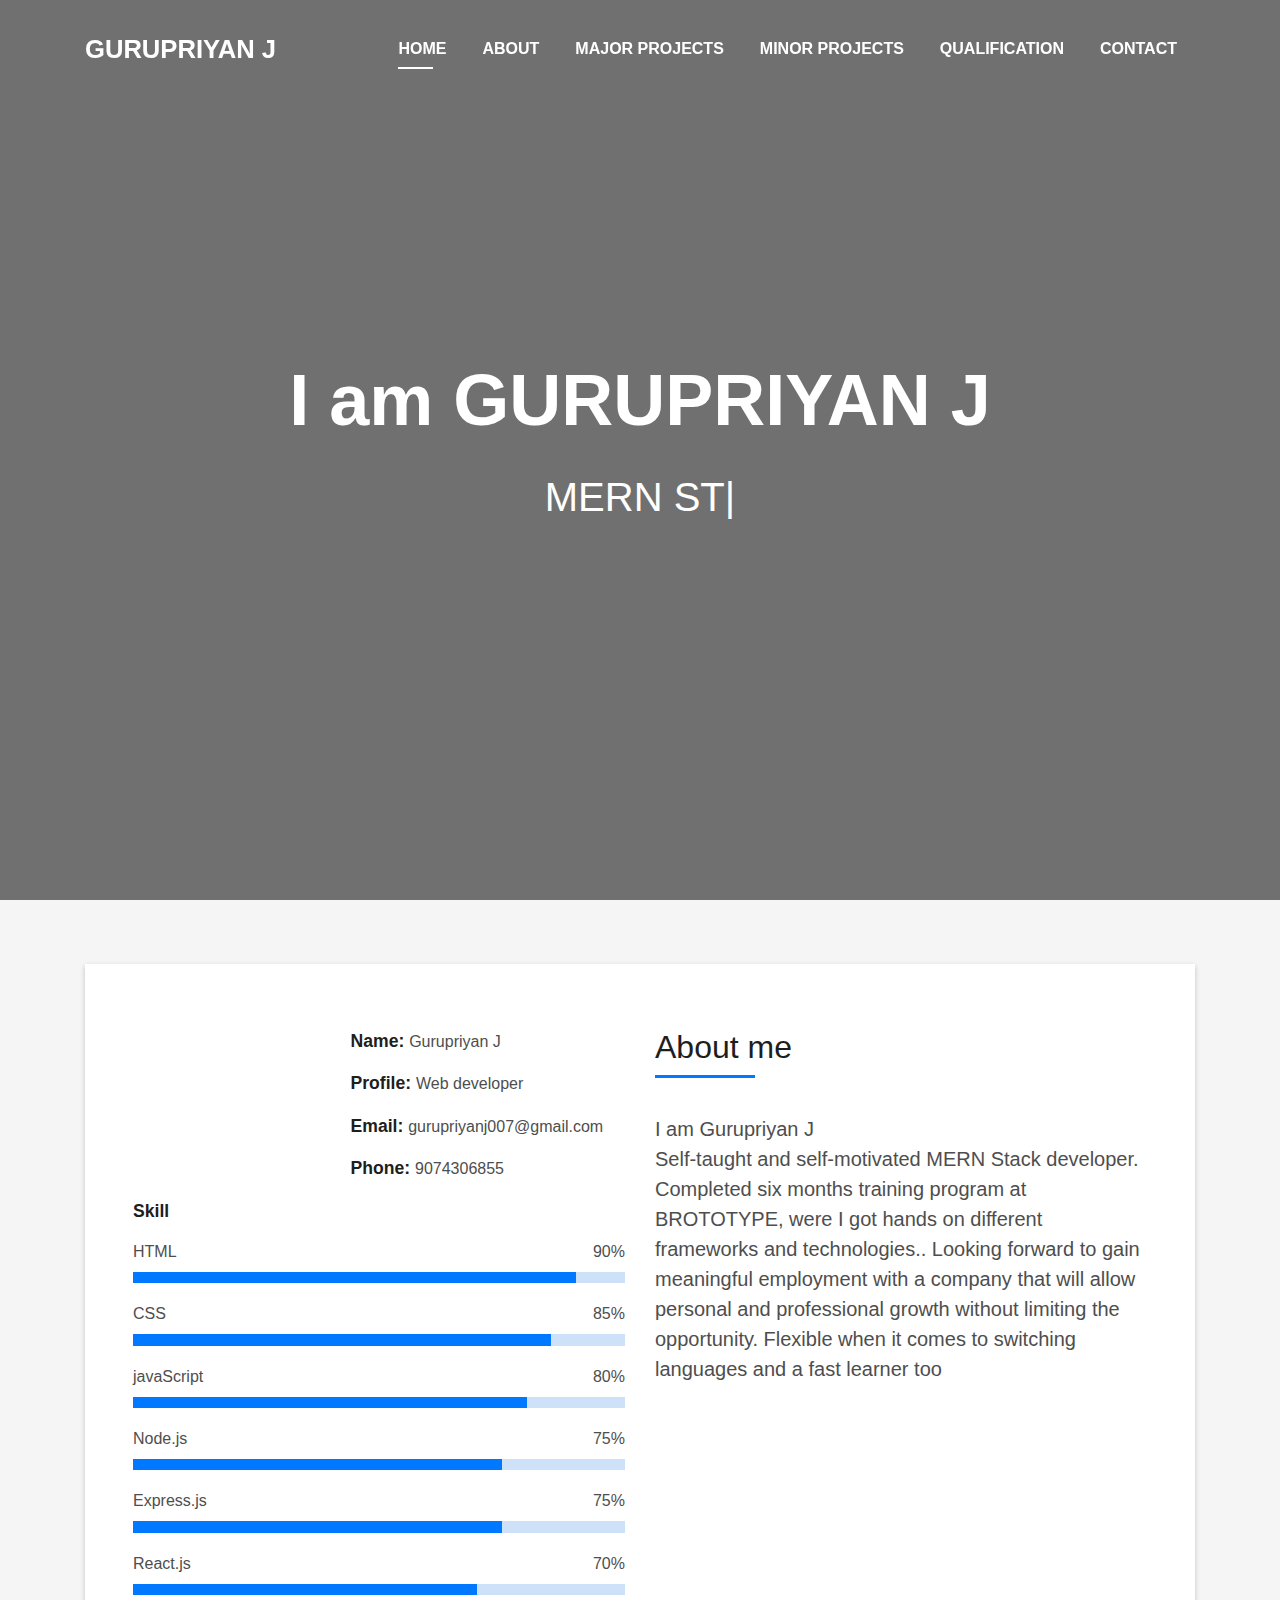
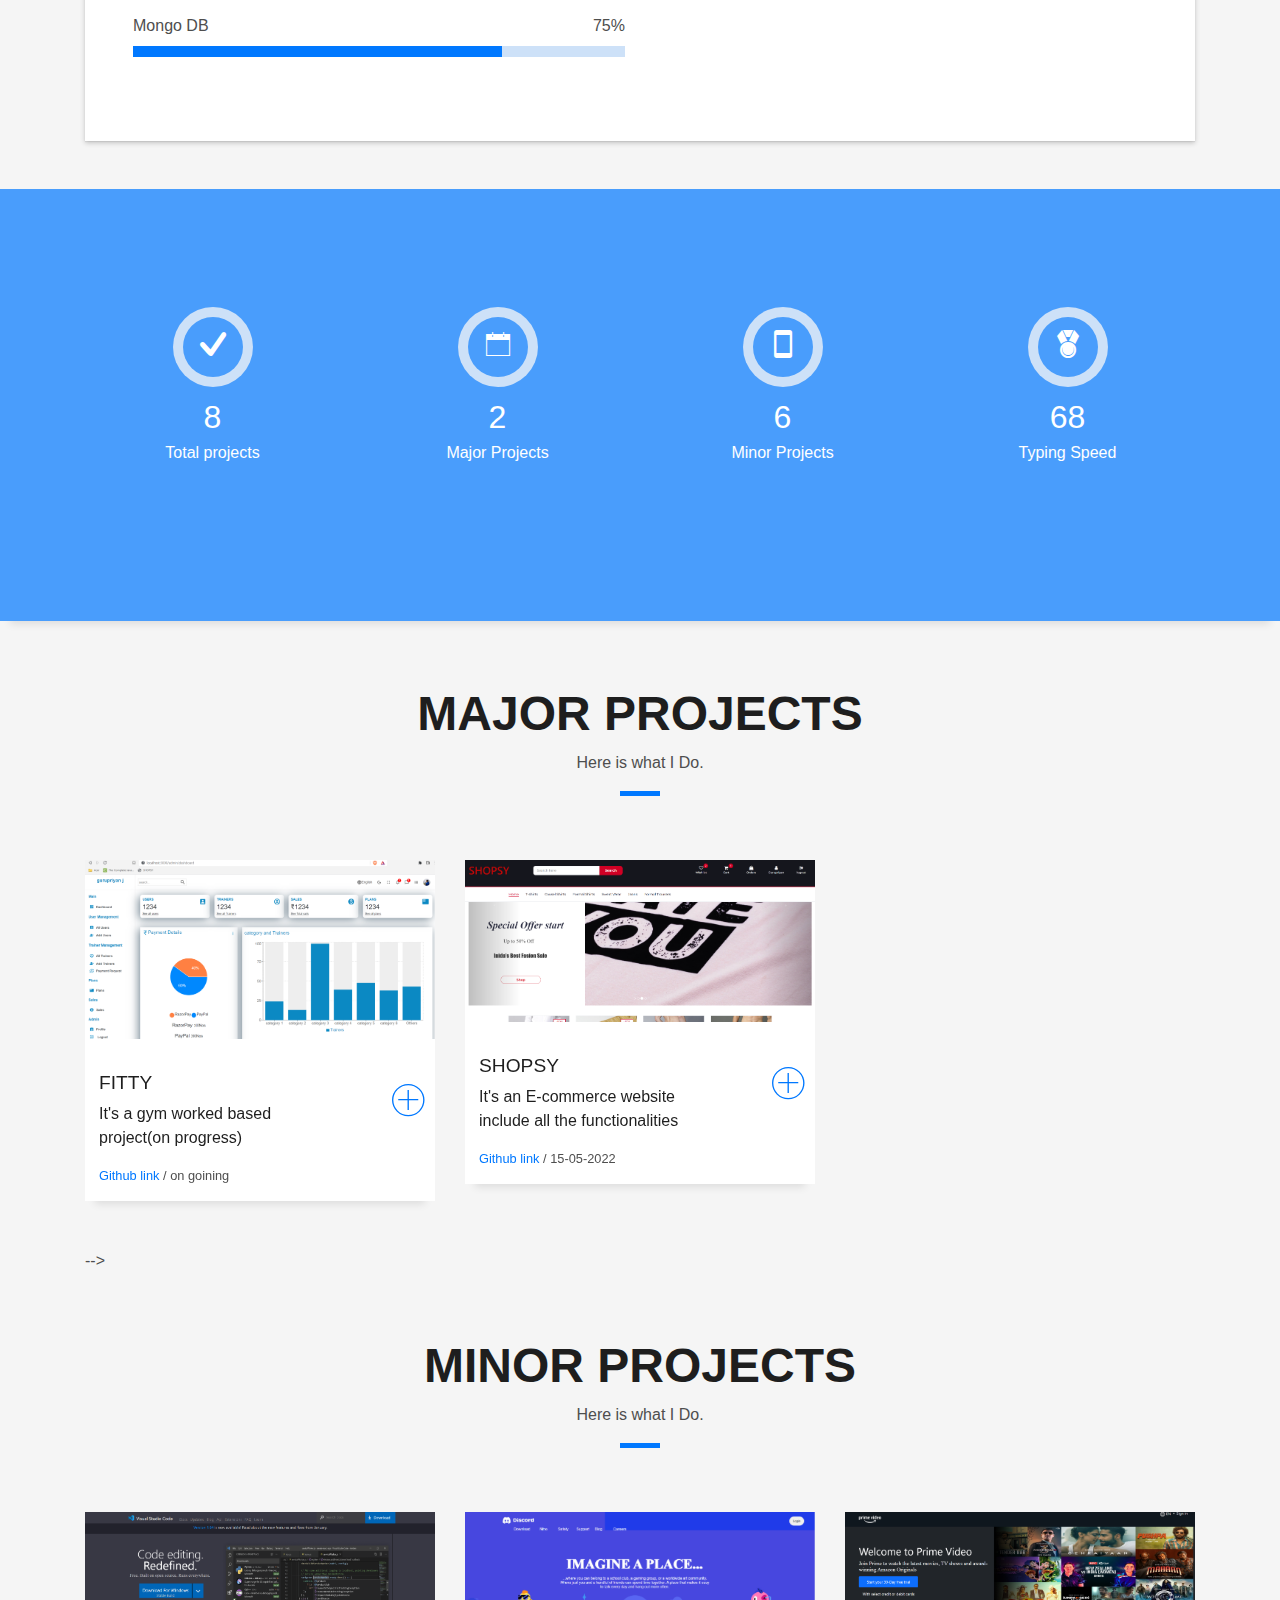
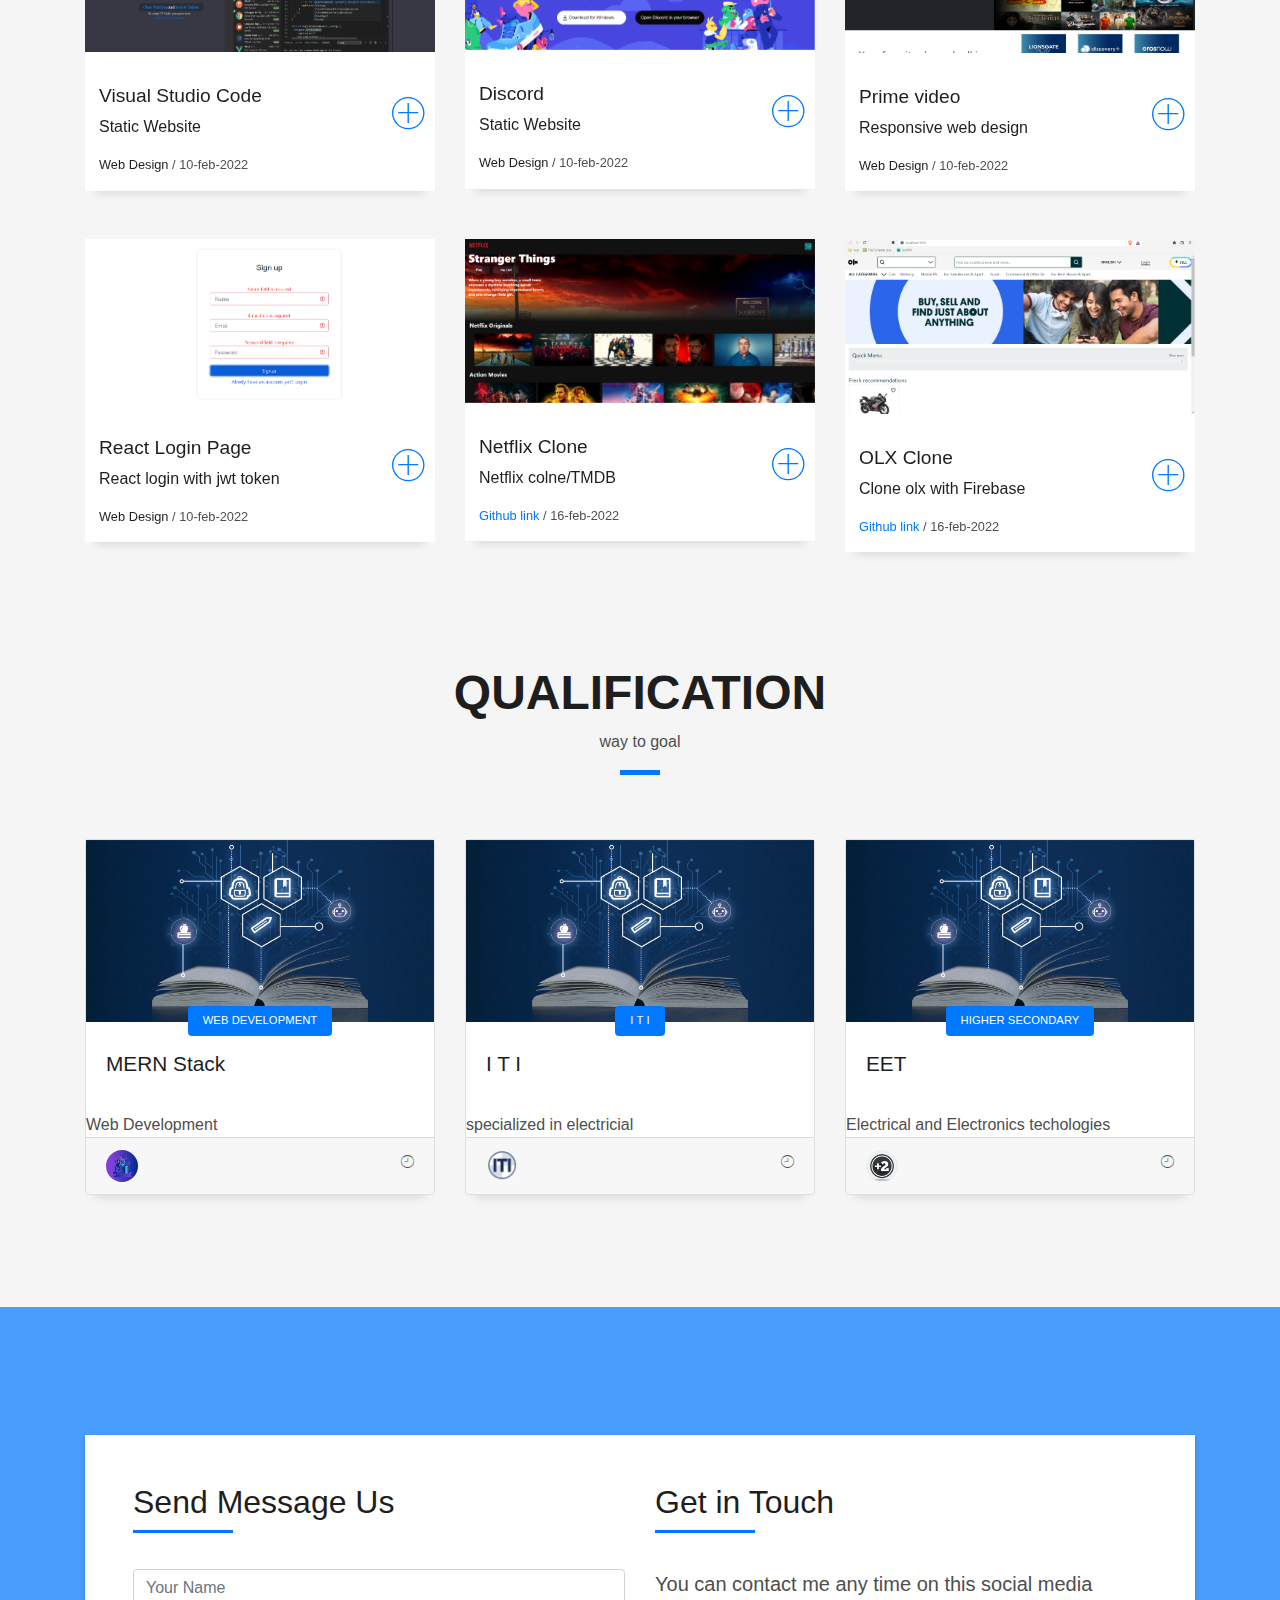
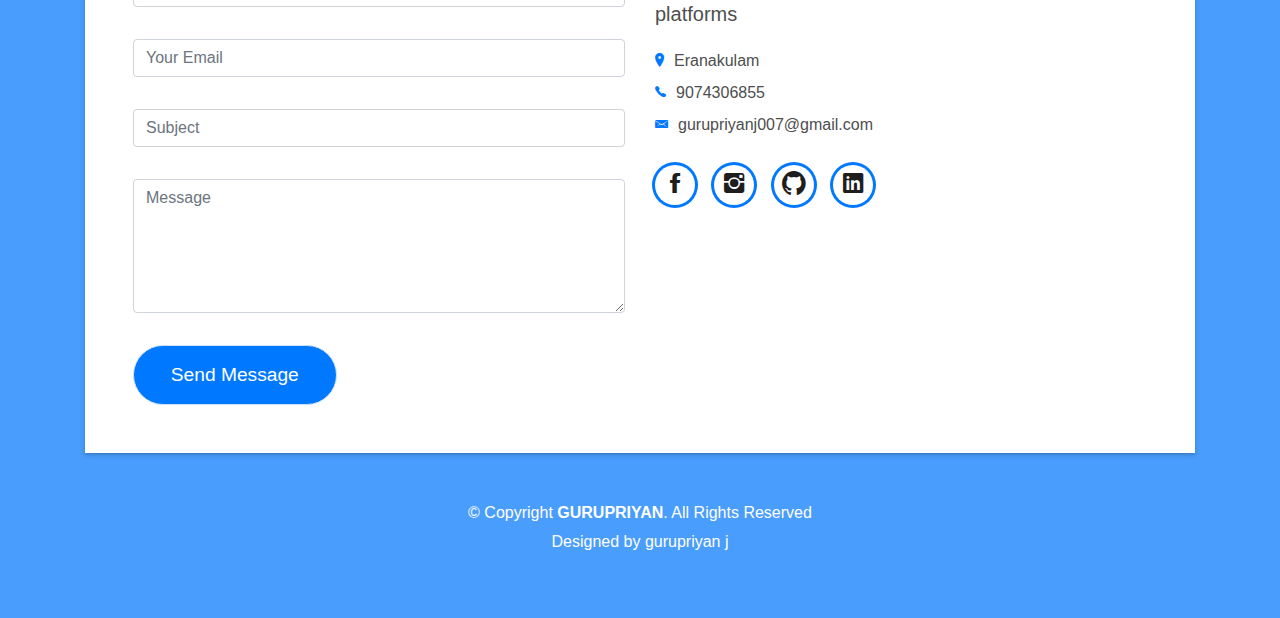
==== commit 53dd2d16: "profile pic chenged and my new project details updated" ====
--- a/index.html
+++ b/index.html
@@ -72,7 +72,8 @@
   <!--/ Nav End /-->
 
   <!--/ Intro Skew Star /-->
-  <div id="home" class="intro route bg-image" style="background-image: url(./img/guru.jpg)">
+  <!-- <div id="home" class="intro route bg-image" style="background-image: url(./img/guru.jpg)"> -->
+  <div id="home" class="intro route bg-image" style="background-image: url(./img/cover-photo.jpg)">
     <div class="overlay-itro"></div>
     <div class="intro-content display-table">
       <div class="table-cell">
@@ -97,7 +98,7 @@
                 <div class="row">
                   <div class="col-sm-6 col-md-5">
                     <div class="about-img">
-                      <img src="./img/Picsart_22-03-12_10-04-41-544.jpg" class="img-fluid rounded b-shadow-a" alt="">
+                      <img src="./img/gurupriyanprofilepic.jpg" class="img-fluid rounded b-shadow-a" alt="">
                     </div>
                   </div>
                   <div class="col-sm-6 col-md-7">
@@ -157,9 +158,15 @@
                   </div>
                   <p class="lead">
                     I am Gurupriyan J<br>
-                    I was a technician specailized in Electrical. After that i switched my profession into web development.
-                     Now i became a full stack developer . I’m a SELF LEARNED programmer. 
-                     Its my strength. I can survive in any environment.<br> 
+                    Self-taught and self-motivated MERN Stack 
+                    developer. Completed six months training 
+                    program at BROTOTYPE, were I got hands on 
+                    different frameworks and technologies.. Looking 
+                    forward to gain meaningful employment with a 
+                    company that will allow personal and 
+                    professional growth without limiting the 
+                    opportunity. Flexible when it comes to switching 
+                    languages and a fast learner too<br> 
                     <br>
             
                   </p>
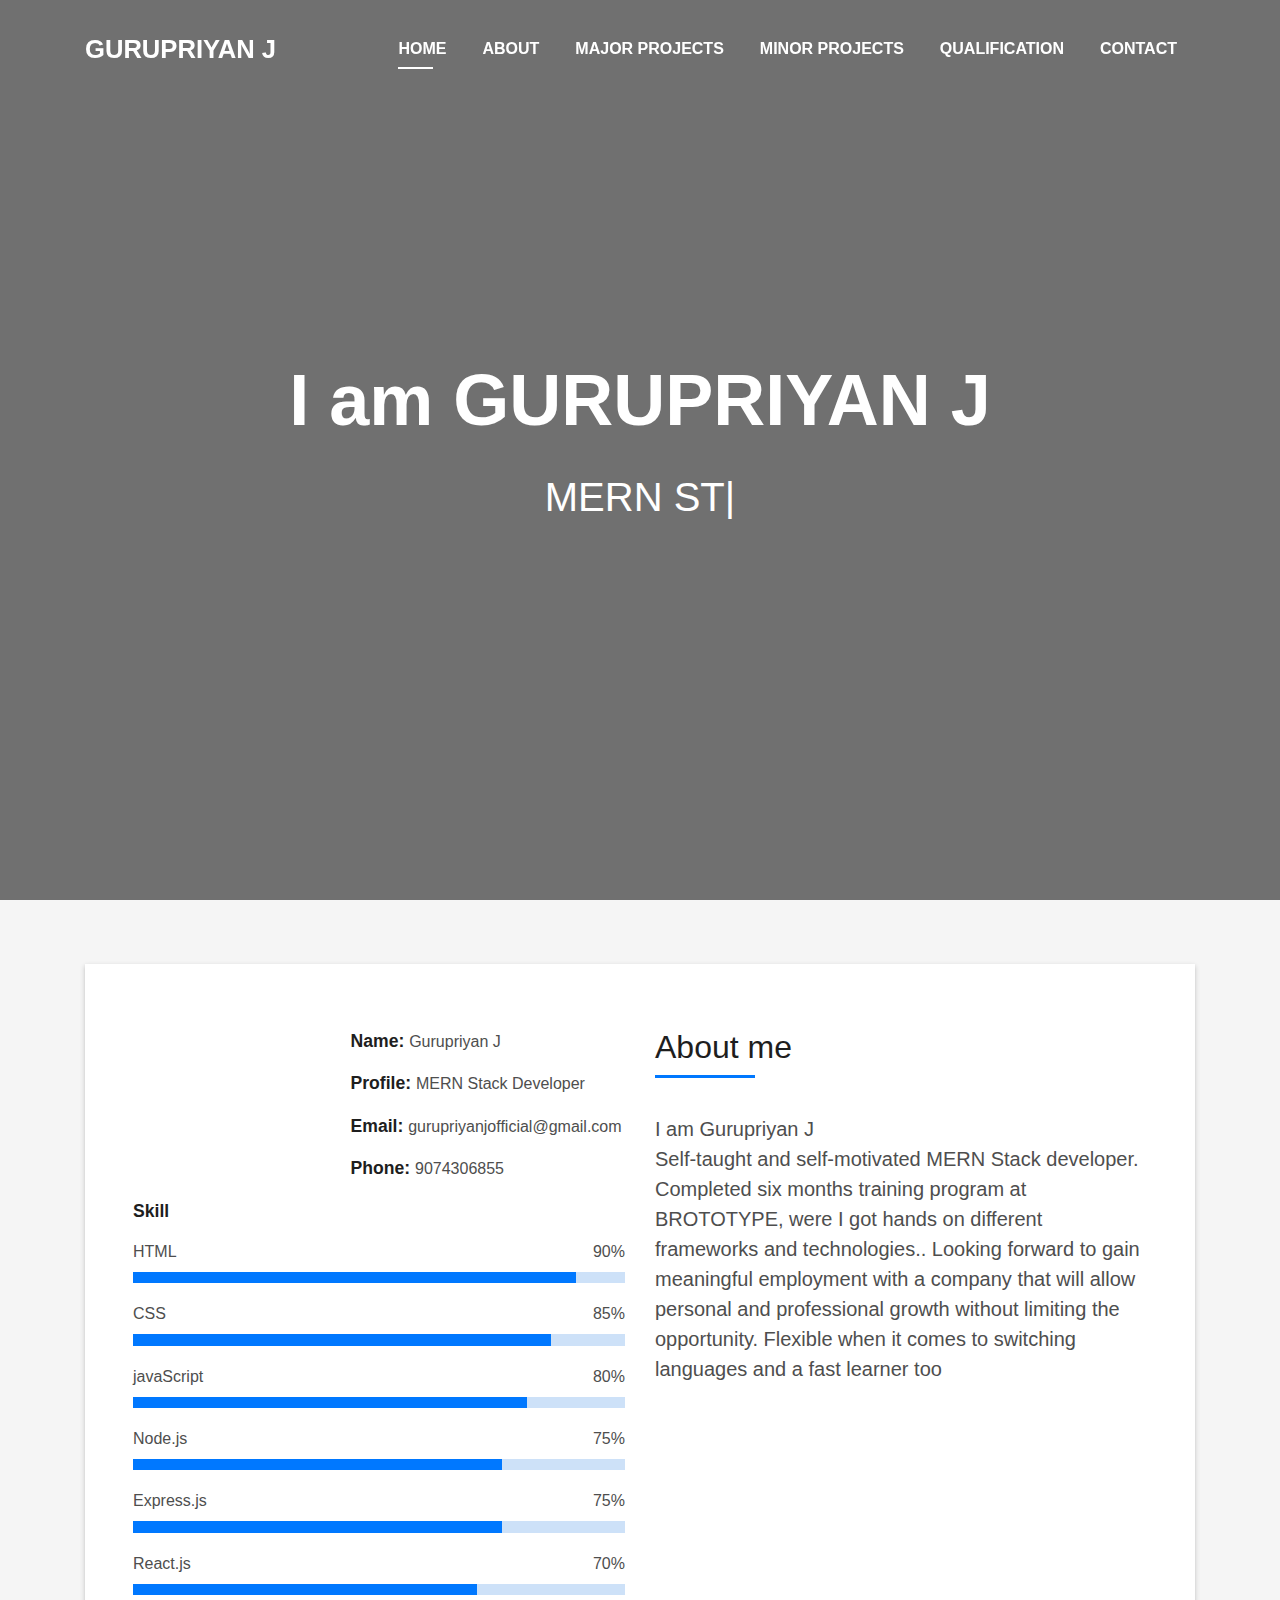
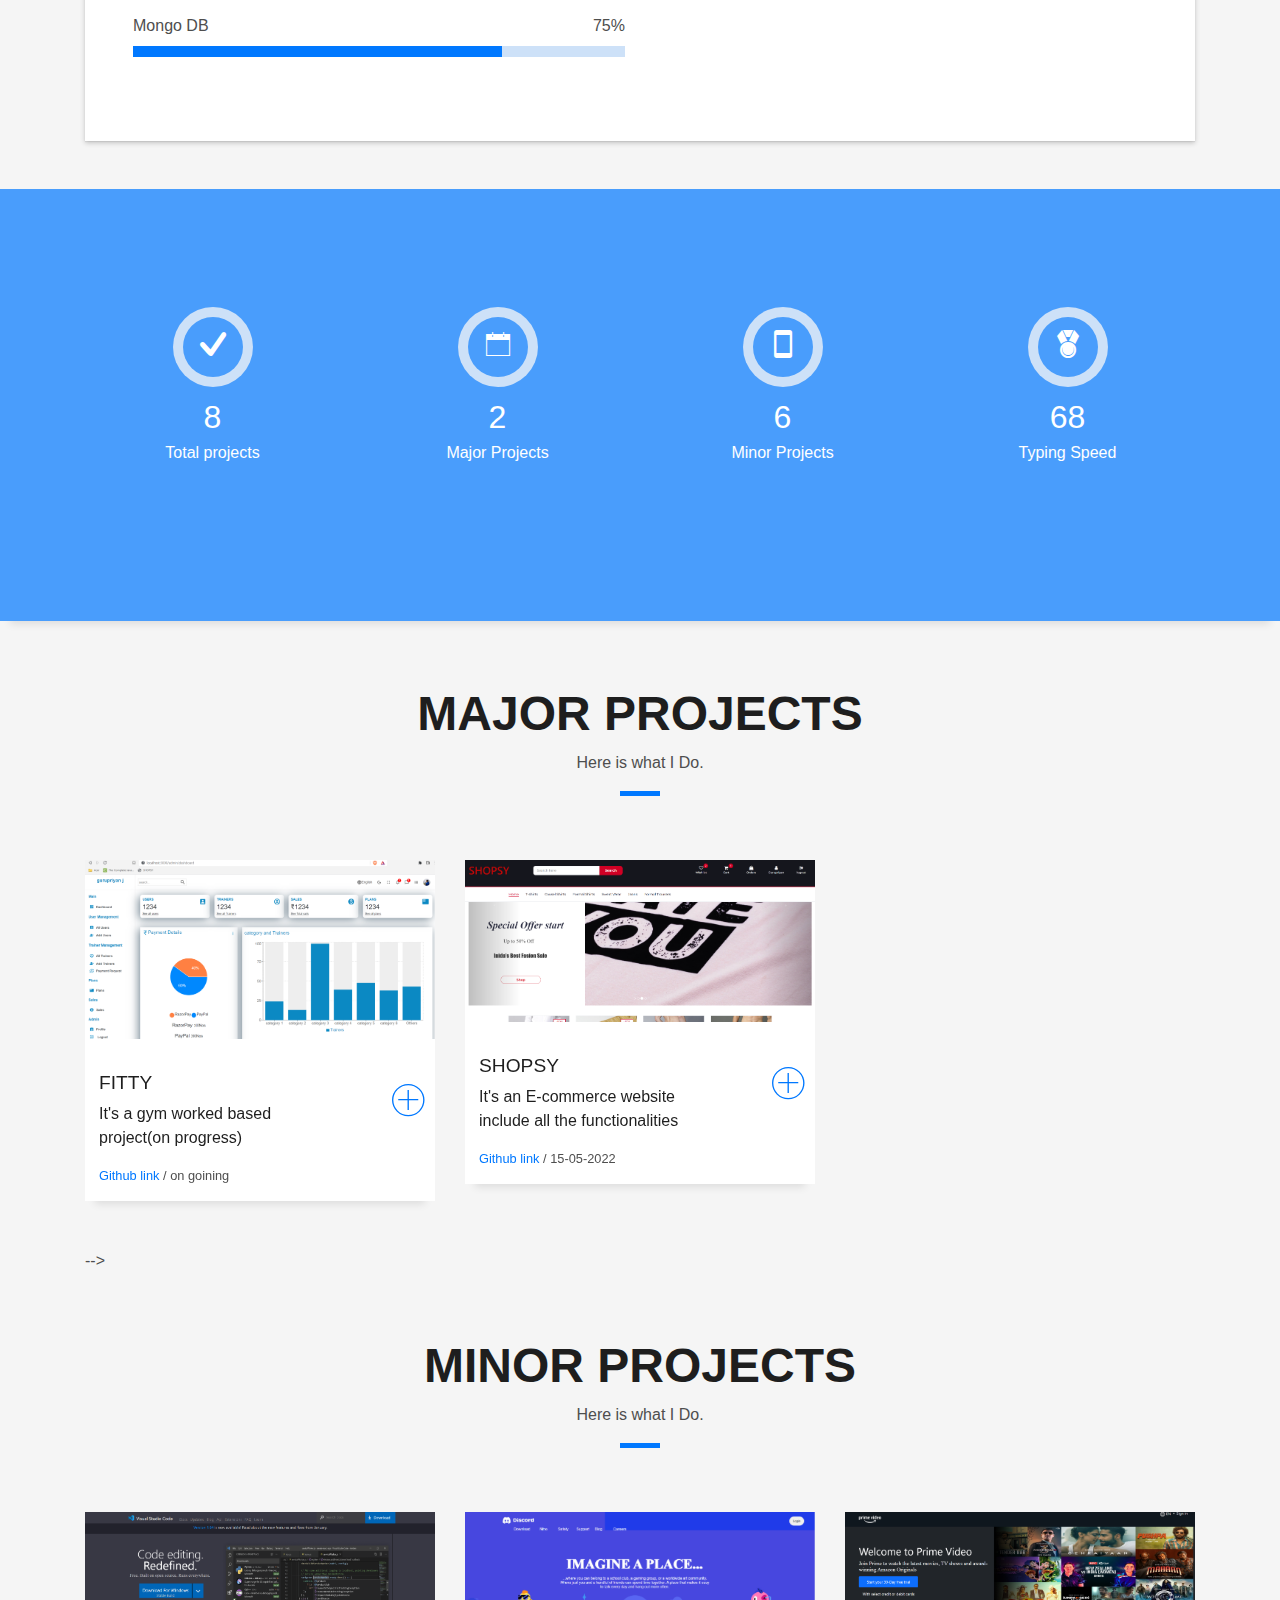
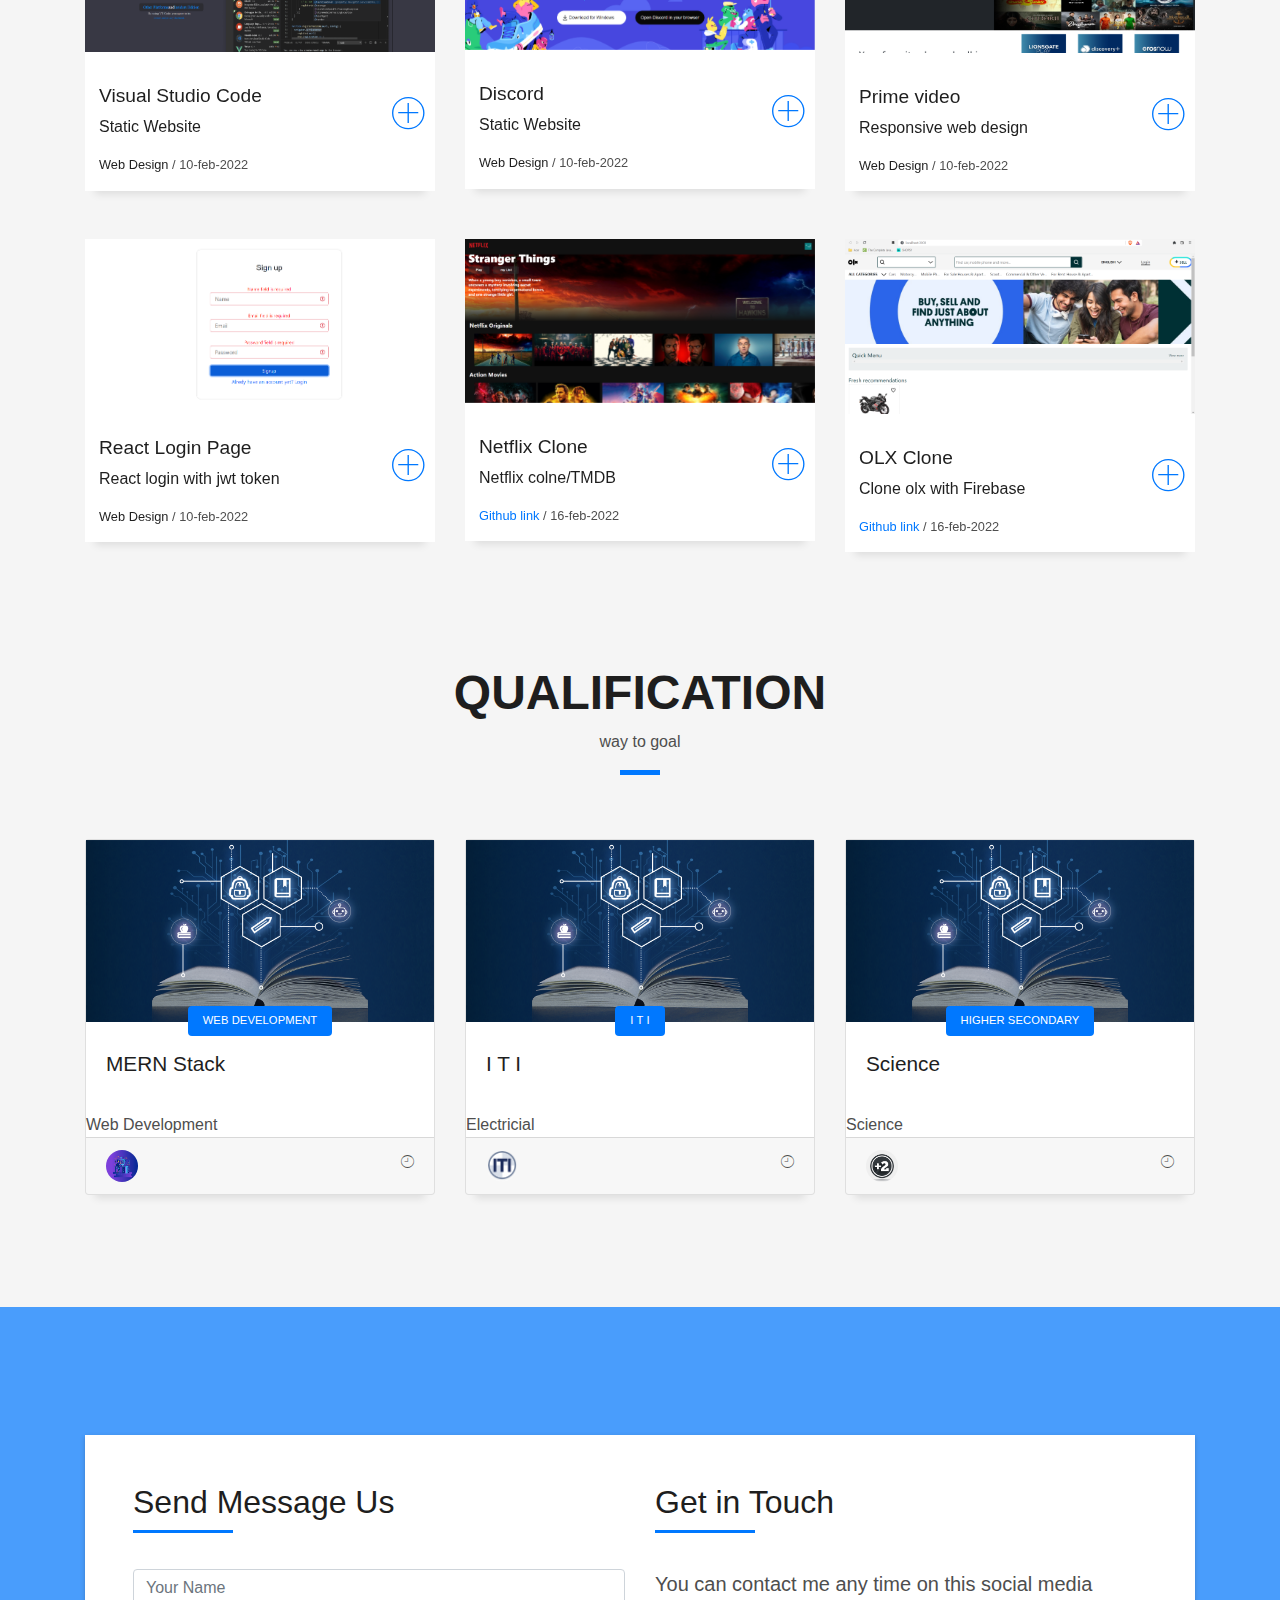
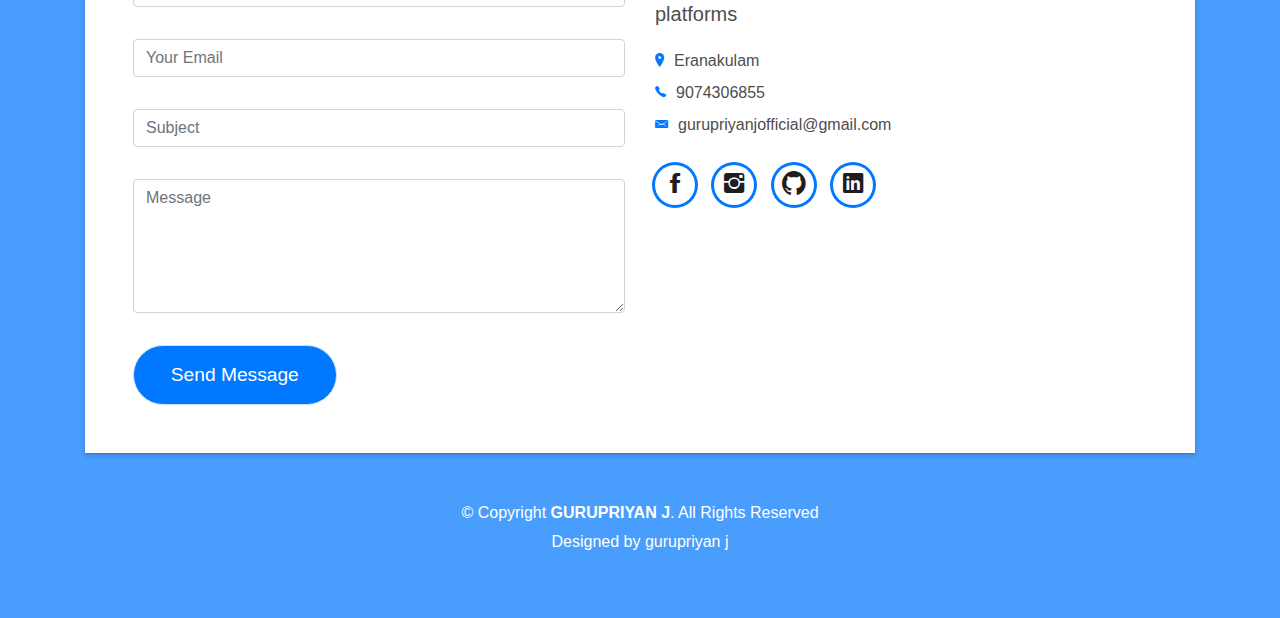
==== commit b52201b4: "new project details updated" ====
--- a/index.html
+++ b/index.html
@@ -8,7 +8,7 @@
   <meta content="" name="description">
 
   <!-- Favicons -->
-  <link href="img/favicon.png" rel="icon">
+  <link href="img/gurupriyanprofilepic.jpg" rel="icon">
   <link href="img/apple-touch-icon.png" rel="apple-touch-icon">
 
   <!-- Bootstrap CSS File -->
@@ -104,8 +104,8 @@
                   <div class="col-sm-6 col-md-7">
                     <div class="about-info">
                       <p><span class="title-s">Name: </span> <span>Gurupriyan J</span></p>
-                      <p><span class="title-s">Profile: </span> <span>Web developer</span></p>
-                      <p><span class="title-s">Email: </span> <span>gurupriyanj007@gmail.com</span></p>
+                      <p><span class="title-s">Profile: </span> <span>MERN Stack Developer</span></p>
+                      <p><span class="title-s">Email: </span> <span>gurupriyanjofficial@gmail.com</span></p>
                       <p><span class="title-s">Phone: </span> <span>9074306855</span></p>
                     </div>
                   </div>
@@ -253,7 +253,7 @@
   </section> -->
   <!--/ Section Services End /-->
 
-  <div class="section-counter paralax-mf bg-image" style="background-image: url(img/counters-bg.jpg)">
+  <div class="section-counter paralax-mf bg-image" style="background-image: url(img/cover-photo.jpg)">
     <div class="overlay-mf"></div>
     <div class="container">
       <div class="row">
@@ -616,7 +616,7 @@
               <h3 class="card-title">I T I</h3>
               <p class="card-description">
               </p>
-            </div>specialized in electricial
+            </div>Electricial
             <div class="card-footer">
               <div class="post-author">
                 
@@ -640,11 +640,11 @@
                   <h6 class="category">HIGHER SECONDARY</h6>
                 </div>
               </div>
-              <h3 class="card-title">EET</h3>
+              <h3 class="card-title">Science</h3>
               <p class="card-description">
                
               </p>
-            </div>Electrical and Electronics techologies
+            </div>Science
             <div class="card-footer">
               <div class="post-author">
               
@@ -664,7 +664,7 @@
   <!--/ Section Blog End /-->
 
   <!--/ Section Contact-Footer Star /-->
-  <section class="paralax-mf footer-paralax bg-image sect-mt4 route" style="background-image: url(img/overlay-bg.jpg)">
+  <section class="paralax-mf footer-paralax bg-image sect-mt4 route" style="background-image: url(img//cover-photo.jpg)">
     <div class="overlay-mf"></div>
     <div class="container">
       <div class="row">
@@ -735,7 +735,7 @@
                     <ul class="list-ico">
                       <li><span class="ion-ios-location"></span>Eranakulam</li>
                       <li><span class="ion-ios-telephone"></span>9074306855</li>
-                      <li><span class="ion-email"></span>gurupriyanj007@gmail.com</li>
+                      <li><span class="ion-email"></span>gurupriyanjofficial@gmail.com</li>
                     </ul>
                   </div>
                   <div class="socials">
@@ -758,7 +758,7 @@
         <div class="row">
           <div class="col-sm-12">
             <div class="copyright-box">
-              <p class="copyright">&copy; Copyright <strong>GURUPRIYAN</strong>. All Rights Reserved</p>
+              <p class="copyright">&copy; Copyright <strong>GURUPRIYAN J</strong>. All Rights Reserved</p>
               <div class="credits">
                 <!--
                   All the links in the footer should remain intact.
@@ -766,7 +766,7 @@
                   Licensing information: https://bootstrapmade.com/license/
                   Purchase the pro version with working PHP/AJAX contact form: https://bootstrapmade.com/buy/?theme=DevFolio
                 -->
-                Designed by <a href="https://bootstrapmade.com/">gurupriyan j</a>
+                Designed by <a href="#">gurupriyan j</a>
               </div>
             </div>
           </div>
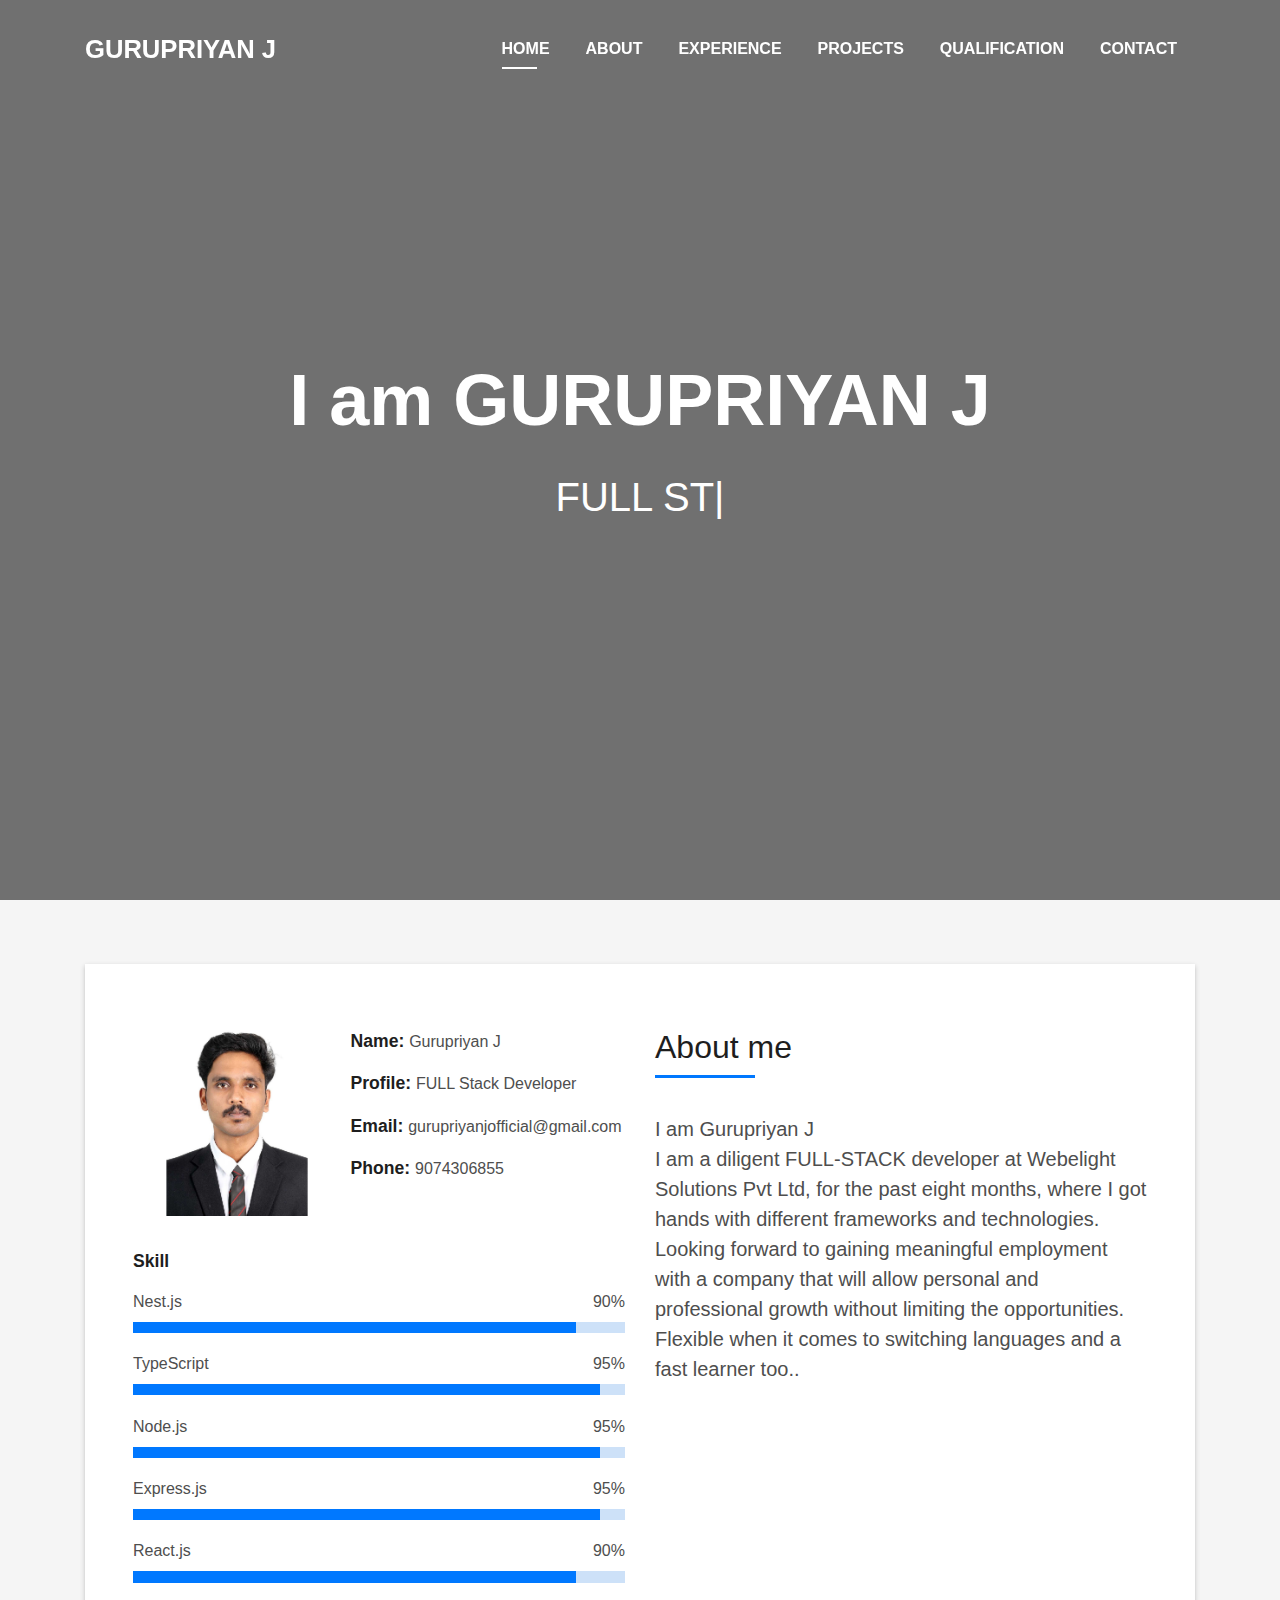
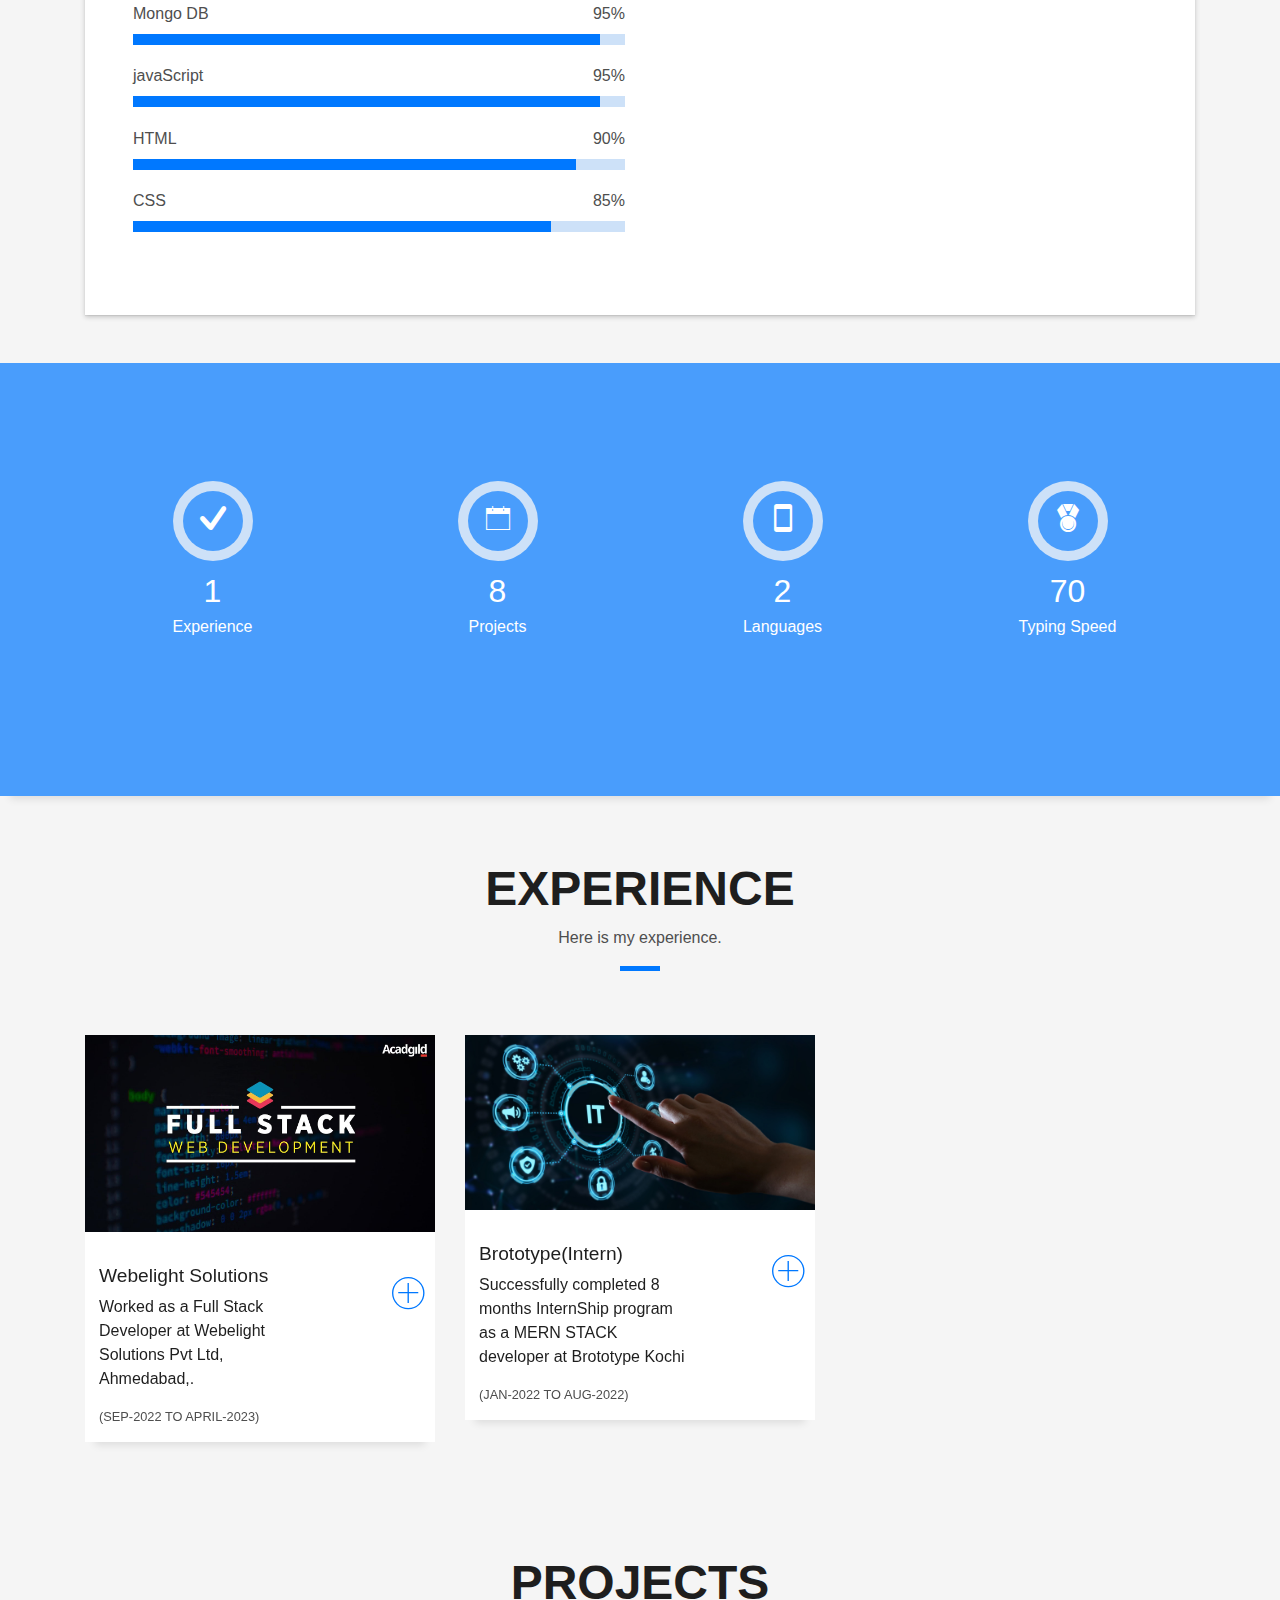
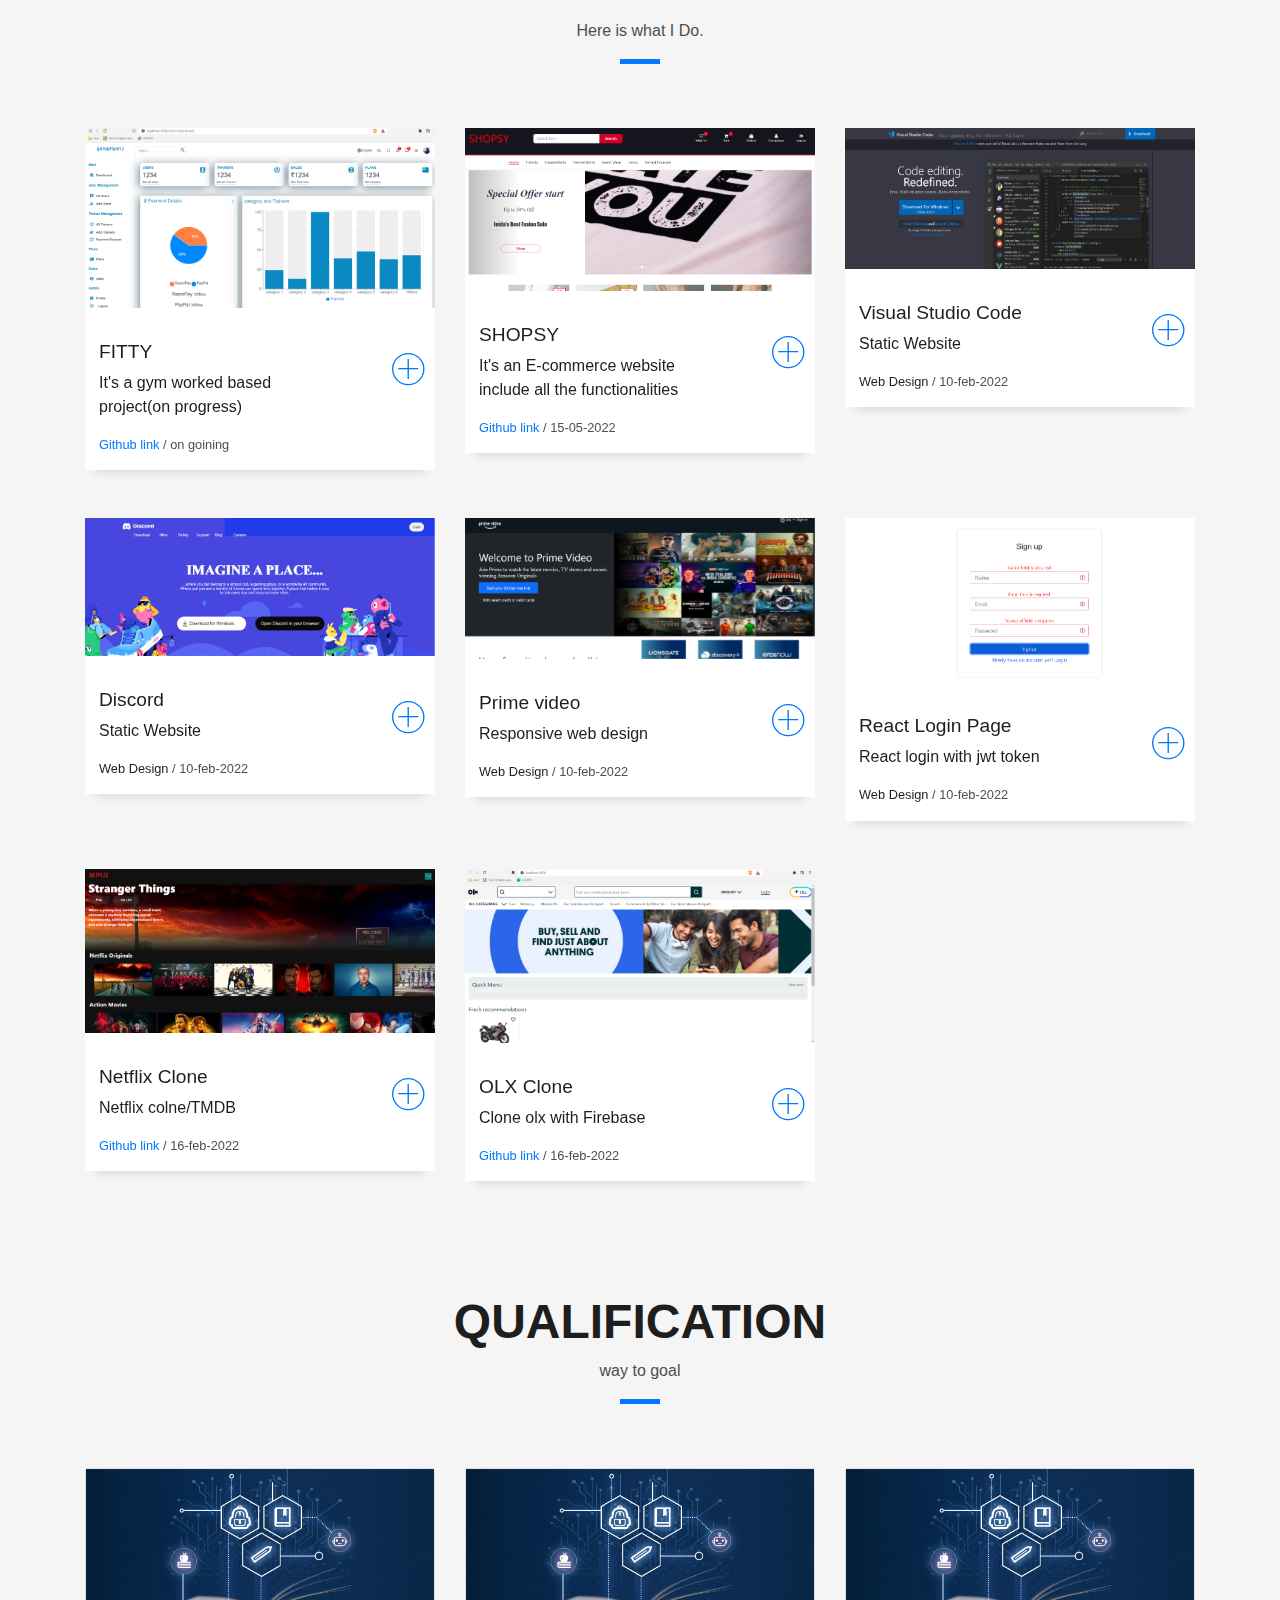
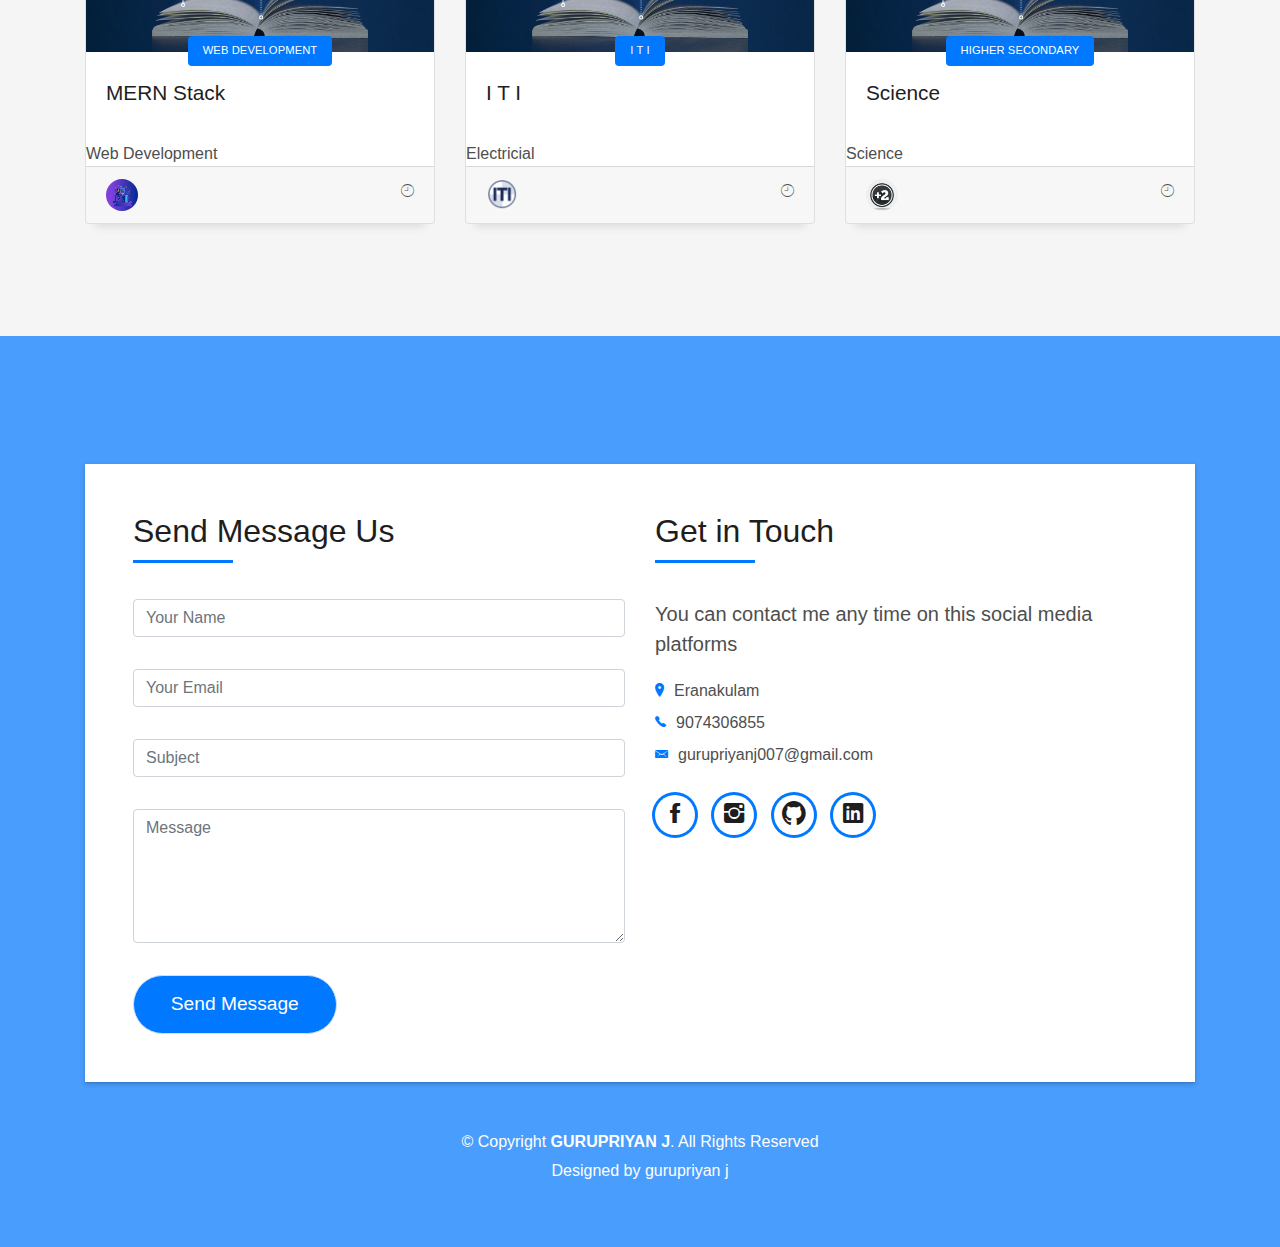
==== commit 4ed0a977: "update the experience details" ====
--- a/index.html
+++ b/index.html
@@ -25,12 +25,6 @@
   <link href="css/style.css" rel="stylesheet">
   <script src="https://code.jquery.com/jquery-3.2.1.js"></script>
 
-  <!-- =======================================================
-    Theme Name: DevFolio
-    Theme URL: https://bootstrapmade.com/devfolio-bootstrap-portfolio-html-template/
-    Author: BootstrapMade.com
-    License: https://bootstrapmade.com/license/
-  ======================================================= -->
 </head>
 
 <body id="page-top">
@@ -54,10 +48,10 @@
             <a class="nav-link js-scroll" href="#about">About</a>
           </li>
           <li class="nav-item">
-            <a class="nav-link js-scroll" href="#major">Major Projects</a>
+            <a class="nav-link js-scroll" href="#major">Experience</a>
           </li>
           <li class="nav-item">
-            <a class="nav-link js-scroll" href="#minor">Minor Projects</a>
+            <a class="nav-link js-scroll" href="#minor">Projects</a>
           </li>
           <li class="nav-item">
             <a class="nav-link js-scroll" href="#blog">QUALIFICATION</a>
@@ -78,10 +72,8 @@
     <div class="intro-content display-table">
       <div class="table-cell">
         <div class="container">
-          <!--<p class="display-6 color-d">Hello, world!</p>-->
           <h1 class="intro-title mb-4">I am GURUPRIYAN J</h1>
-          <p class="intro-subtitle"><span class="text-slider-items">MERN STACK DEVELOPER,NODE JS DEVELOPER</span><strong class="text-slider"></strong></p>
-          <!-- <p class="pt-3"><a class="btn btn-primary btn js-scroll px-4" href="#about" role="button">Learn More</a></p> -->
+          <p class="intro-subtitle"><span class="text-slider-items">FULL STACK DEVELOPER,NODE JS DEVELOPER</span><strong class="text-slider"></strong></p>
         </div>
       </div>
     </div>
@@ -98,13 +90,13 @@
                 <div class="row">
                   <div class="col-sm-6 col-md-5">
                     <div class="about-img">
-                      <img src="./img/gurupriyanprofilepic.jpg" class="img-fluid rounded b-shadow-a" alt="">
+                      <img src="./img/gurupriyan-executive.jpg" class="img-fluid rounded b-shadow-a" alt="">
                     </div>
                   </div>
                   <div class="col-sm-6 col-md-7">
                     <div class="about-info">
                       <p><span class="title-s">Name: </span> <span>Gurupriyan J</span></p>
-                      <p><span class="title-s">Profile: </span> <span>MERN Stack Developer</span></p>
+                      <p><span class="title-s">Profile: </span> <span>FULL Stack Developer</span></p>
                       <p><span class="title-s">Email: </span> <span>gurupriyanjofficial@gmail.com</span></p>
                       <p><span class="title-s">Phone: </span> <span>9074306855</span></p>
                     </div>
@@ -112,6 +104,41 @@
                 </div>
                 <div class="skill-mf">
                   <p class="title-s">Skill</p>
+                  <span>Nest.js</span> <span class="pull-right">90%</span>
+                  <div class="progress">
+                    <div class="progress-bar" role="progressbar" style="width: 90%" aria-valuenow="80" aria-valuemin="0"
+                      aria-valuemax="100"></div>
+                  </div>
+                  <span>TypeScript</span> <span class="pull-right">95%</span>
+                  <div class="progress">
+                    <div class="progress-bar" role="progressbar" style="width: 95%" aria-valuenow="80" aria-valuemin="0"
+                      aria-valuemax="100"></div>
+                  </div>
+                  <span>Node.js</span> <span class="pull-right">95%</span>
+                  <div class="progress">
+                    <div class="progress-bar" role="progressbar" style="width: 95%" aria-valuenow="75" aria-valuemin="0"
+                      aria-valuemax="100"></div>
+                  </div>
+                  <span>Express.js</span> <span class="pull-right">95%</span>
+                  <div class="progress">
+                    <div class="progress-bar" role="progressbar" style="width: 95%" aria-valuenow="75" aria-valuemin="0"
+                      aria-valuemax="100"></div>
+                  </div>
+                  <span>React.js</span> <span class="pull-right">90%</span>
+                  <div class="progress">
+                    <div class="progress-bar" role="progressbar" style="width: 90%" aria-valuenow="70" aria-valuemin="0"
+                      aria-valuemax="100"></div>
+                  </div>
+                  <span>Mongo DB</span> <span class="pull-right">95%</span>
+                  <div class="progress">
+                    <div class="progress-bar" role="progressbar" style="width: 95%" aria-valuenow="75" aria-valuemin="0"
+                      aria-valuemax="100"></div>
+                  </div>
+                  <span>javaScript</span> <span class="pull-right">95%</span>
+                  <div class="progress">
+                    <div class="progress-bar" role="progressbar" style="width: 95%" aria-valuenow="80" aria-valuemin="0"
+                      aria-valuemax="100"></div>
+                  </div>
                   <span>HTML</span> <span class="pull-right">90%</span>
                   <div class="progress">
                     <div class="progress-bar" role="progressbar" style="width: 90%;" aria-valuenow="90" aria-valuemin="0"
@@ -122,31 +149,8 @@
                     <div class="progress-bar" role="progressbar" style="width: 85%" aria-valuenow="85" aria-valuemin="0"
                       aria-valuemax="100"></div>
                   </div>
-                  <span>javaScript</span> <span class="pull-right">80%</span>
-                  <div class="progress">
-                    <div class="progress-bar" role="progressbar" style="width: 80%" aria-valuenow="80" aria-valuemin="0"
-                      aria-valuemax="100"></div>
-                  </div>
-                  <span>Node.js</span> <span class="pull-right">75%</span>
-                  <div class="progress">
-                    <div class="progress-bar" role="progressbar" style="width: 75%" aria-valuenow="75" aria-valuemin="0"
-                      aria-valuemax="100"></div>
-                  </div>
-                  <span>Express.js</span> <span class="pull-right">75%</span>
-                  <div class="progress">
-                    <div class="progress-bar" role="progressbar" style="width: 75%" aria-valuenow="75" aria-valuemin="0"
-                      aria-valuemax="100"></div>
-                  </div>
-                  <span>React.js</span> <span class="pull-right">70%</span>
-                  <div class="progress">
-                    <div class="progress-bar" role="progressbar" style="width: 70%" aria-valuenow="70" aria-valuemin="0"
-                      aria-valuemax="100"></div>
-                  </div>
-                  <span>Mongo DB</span> <span class="pull-right">75%</span>
-                  <div class="progress">
-                    <div class="progress-bar" role="progressbar" style="width: 75%" aria-valuenow="75" aria-valuemin="0"
-                      aria-valuemax="100"></div>
-                  </div>
+                
+                 
                 </div>
               </div>
               <div class="col-md-6">
@@ -158,15 +162,7 @@
                   </div>
                   <p class="lead">
                     I am Gurupriyan J<br>
-                    Self-taught and self-motivated MERN Stack 
-                    developer. Completed six months training 
-                    program at BROTOTYPE, were I got hands on 
-                    different frameworks and technologies.. Looking 
-                    forward to gain meaningful employment with a 
-                    company that will allow personal and 
-                    professional growth without limiting the 
-                    opportunity. Flexible when it comes to switching 
-                    languages and a fast learner too<br> 
+                    I am a diligent FULL-STACK developer at Webelight Solutions Pvt Ltd, for the past eight months, where I got hands with different frameworks and technologies. Looking forward to gaining meaningful employment with a company that will allow personal and professional growth without limiting the opportunities. Flexible when it comes to switching languages and a fast learner too..<br> 
                     <br>
             
                   </p>
@@ -263,8 +259,8 @@
               <span class="ico-circle"><i class="ion-checkmark-round"></i></span>
             </div>
             <div class="counter-num">
-              <p class="counter">8</p>
-              <span class="counter-text">Total projects</span>
+              <p class="counter">1</p>
+              <span class="counter-text">Experience</span>
             </div>
           </div>
         </div>
@@ -274,8 +270,8 @@
               <span class="ico-circle"><i class="ion-ios-calendar-outline"></i></span>
             </div>
             <div class="counter-num">
-              <p class="counter">2</p>
-              <span class="counter-text">Major Projects</span>
+              <p class="counter">8</p>
+              <span class="counter-text">Projects</span>
             </div>
           </div>
         </div>
@@ -286,8 +282,8 @@
               </span>
             </div>
             <div class="counter-num">
-              <p class="counter">6</p>
-              <span class="counter-text">Minor Projects</span>
+              <p class="counter">2</p>
+              <span class="counter-text">Languages</span>
             </div>
           </div>
         </div>
@@ -297,7 +293,7 @@
               <span class="ico-circle"><i class="ion-ribbon-a"></i></span>
             </div>
             <div class="counter-num">
-              <p class="counter">68</p>
+              <p class="counter">70</p>
               <span class="counter-text">Typing Speed</span>
             </div>
           </div>
@@ -313,7 +309,81 @@
         <div class="col-sm-12">
           <div class="title-box text-center">
             <h3 class="title-a">
-            Major PROJECTS
+            Experience
+            </h3>
+            <p class="subtitle-a">
+              Here is my experience.
+            </p>
+            <div class="line-mf"></div>
+          </div>
+        </div>
+      </div>
+      <div class="row">
+        <div class="col-md-4">
+          <div class="work-box">
+            <a href="./img/full stack.jpg" data-lightbox="gallery-mf">
+              <div class="work-img">
+                <img src="./img/full stack.jpg" alt="" class="img-fluid">
+              </div>
+              <div class="work-content">
+                <div class="row">
+                  <div class="col-sm-8">
+                    <h2 class="w-title">Webelight Solutions</h2>
+                    <p>Worked as a Full Stack Developer at Webelight Solutions Pvt Ltd, Ahmedabad,.
+                    </p>
+                    <div class="w-more">
+                      <a href="*"><span class="w-ctegory"> <link rel="manifest" href="manifest.json"></a></span>  <span class="w-date">(SEP-2022 TO APRIL-2023)</span>
+                    </div>
+                  </div>
+                  <div class="col-sm-4">
+                    <div class="w-like">
+                      <span class="ion-ios-plus-outline"></span>
+                    </div>
+                  </div>
+                </div>
+              </div>
+            </a>
+          </div>
+        </div>
+        <div class="col-md-4">
+          <div class="work-box">
+            <a href="./img/internship.jpg" data-lightbox="gallery-mf">
+              <div class="work-img">
+                <img src="./img/internship.jpg" alt="" class="img-fluid">
+              </div>
+              <div class="work-content">
+                <div class="row">
+                  <div class="col-sm-8">
+                    <h2 class="w-title">Brototype(Intern)</h2>
+                    <p> Successfully completed 8 months InternShip program as a MERN STACK developer at Brototype Kochi
+                    </p>
+                    <div class="w-more">
+                      <a href="#"><span class="w-ctegory"> <link rel="manifest" href="manifest.json"></a></span>  <span class="w-date">(JAN-2022 TO AUG-2022)</span>
+                    </div>
+                  </div>
+                  <div class="col-sm-4">
+                    <div class="w-like">
+                      <span class="ion-ios-plus-outline"></span>
+                    </div>
+                  </div>
+                </div>
+              </div>
+            </a>
+          </div>
+        </div>
+       
+        </div>
+        
+      </div>
+    </div>
+  </section>
+  <section id="minor" class="portfolio-mf sect-pt4 route">
+    <div class="container">
+      <div class="row">
+        <div class="col-sm-12">
+          <div class="title-box text-center">
+            <h3 class="title-a">
+            PROJECTS
             </h3>
             <p class="subtitle-a">
               Here is what I Do.
@@ -373,28 +443,6 @@
             </a>
           </div>
         </div>
-       
-        </div> -->
-        
-      </div>
-    </div>
-  </section>
-  <section id="minor" class="portfolio-mf sect-pt4 route">
-    <div class="container">
-      <div class="row">
-        <div class="col-sm-12">
-          <div class="title-box text-center">
-            <h3 class="title-a">
-            MINOR PROJECTS
-            </h3>
-            <p class="subtitle-a">
-              Here is what I Do.
-            </p>
-            <div class="line-mf"></div>
-          </div>
-        </div>
-      </div>
-      <div class="row">
         <div class="col-md-4">
           <div class="work-box">
             <a href="./img/vscode-2.png" data-lightbox="gallery-mf">
@@ -585,7 +633,6 @@
               </div>
               <h3 class="card-title">MERN Stack</h3>
               <p class="card-description">
-               
               </p> 
             </div>Web Development
             <div class="card-footer">
@@ -735,7 +782,7 @@
                     <ul class="list-ico">
                       <li><span class="ion-ios-location"></span>Eranakulam</li>
                       <li><span class="ion-ios-telephone"></span>9074306855</li>
-                      <li><span class="ion-email"></span>gurupriyanjofficial@gmail.com</li>
+                      <li><span class="ion-email"></span>gurupriyanj007@gmail.com</li>
                     </ul>
                   </div>
                   <div class="socials">
@@ -905,7 +952,12 @@
                         //window.location.href="https://google.com"
                     },
                     error:function (err){
-                        alert("Something Error")
+                      success.innerHTML="Your message has been sent. Thank you!"
+                      setTimeout(() => {
+                        window.location.reload()
+                          
+                        }, 3500);
+                      console.log(err);
         
                     }
                 })
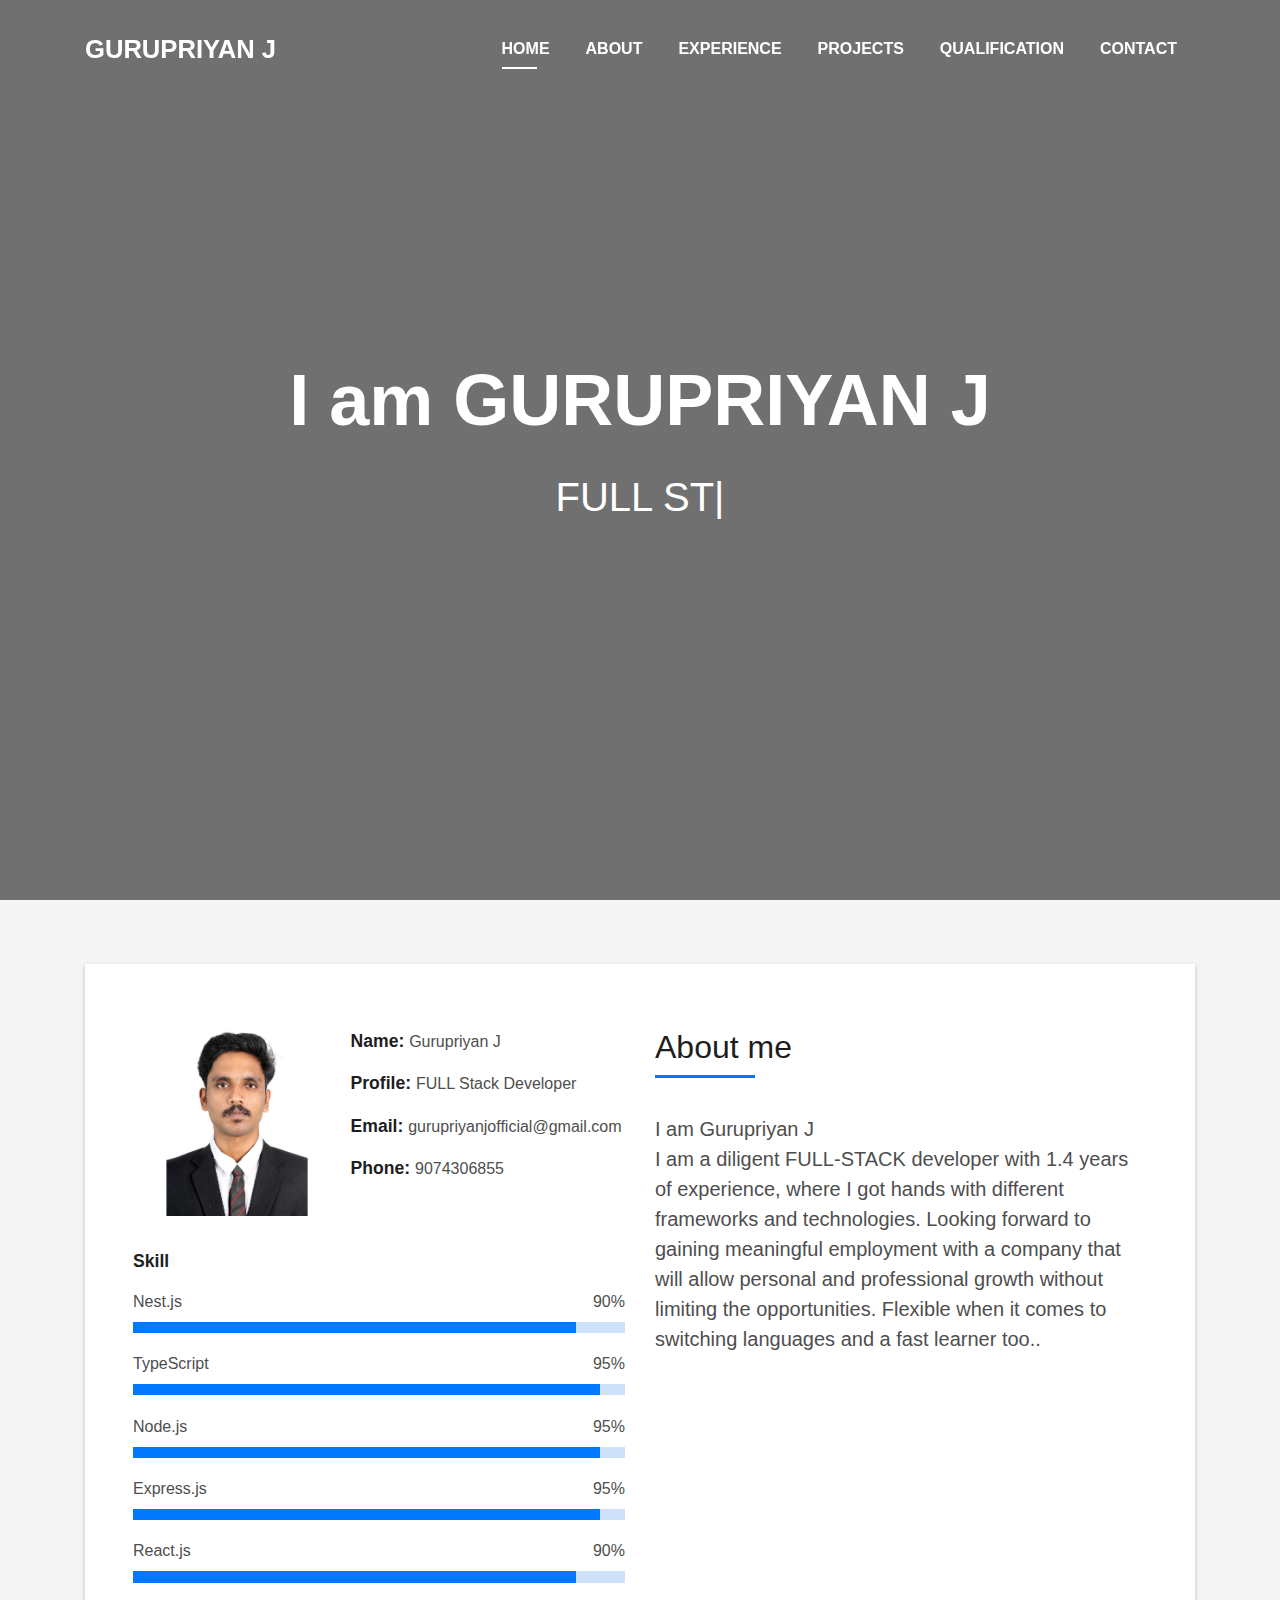
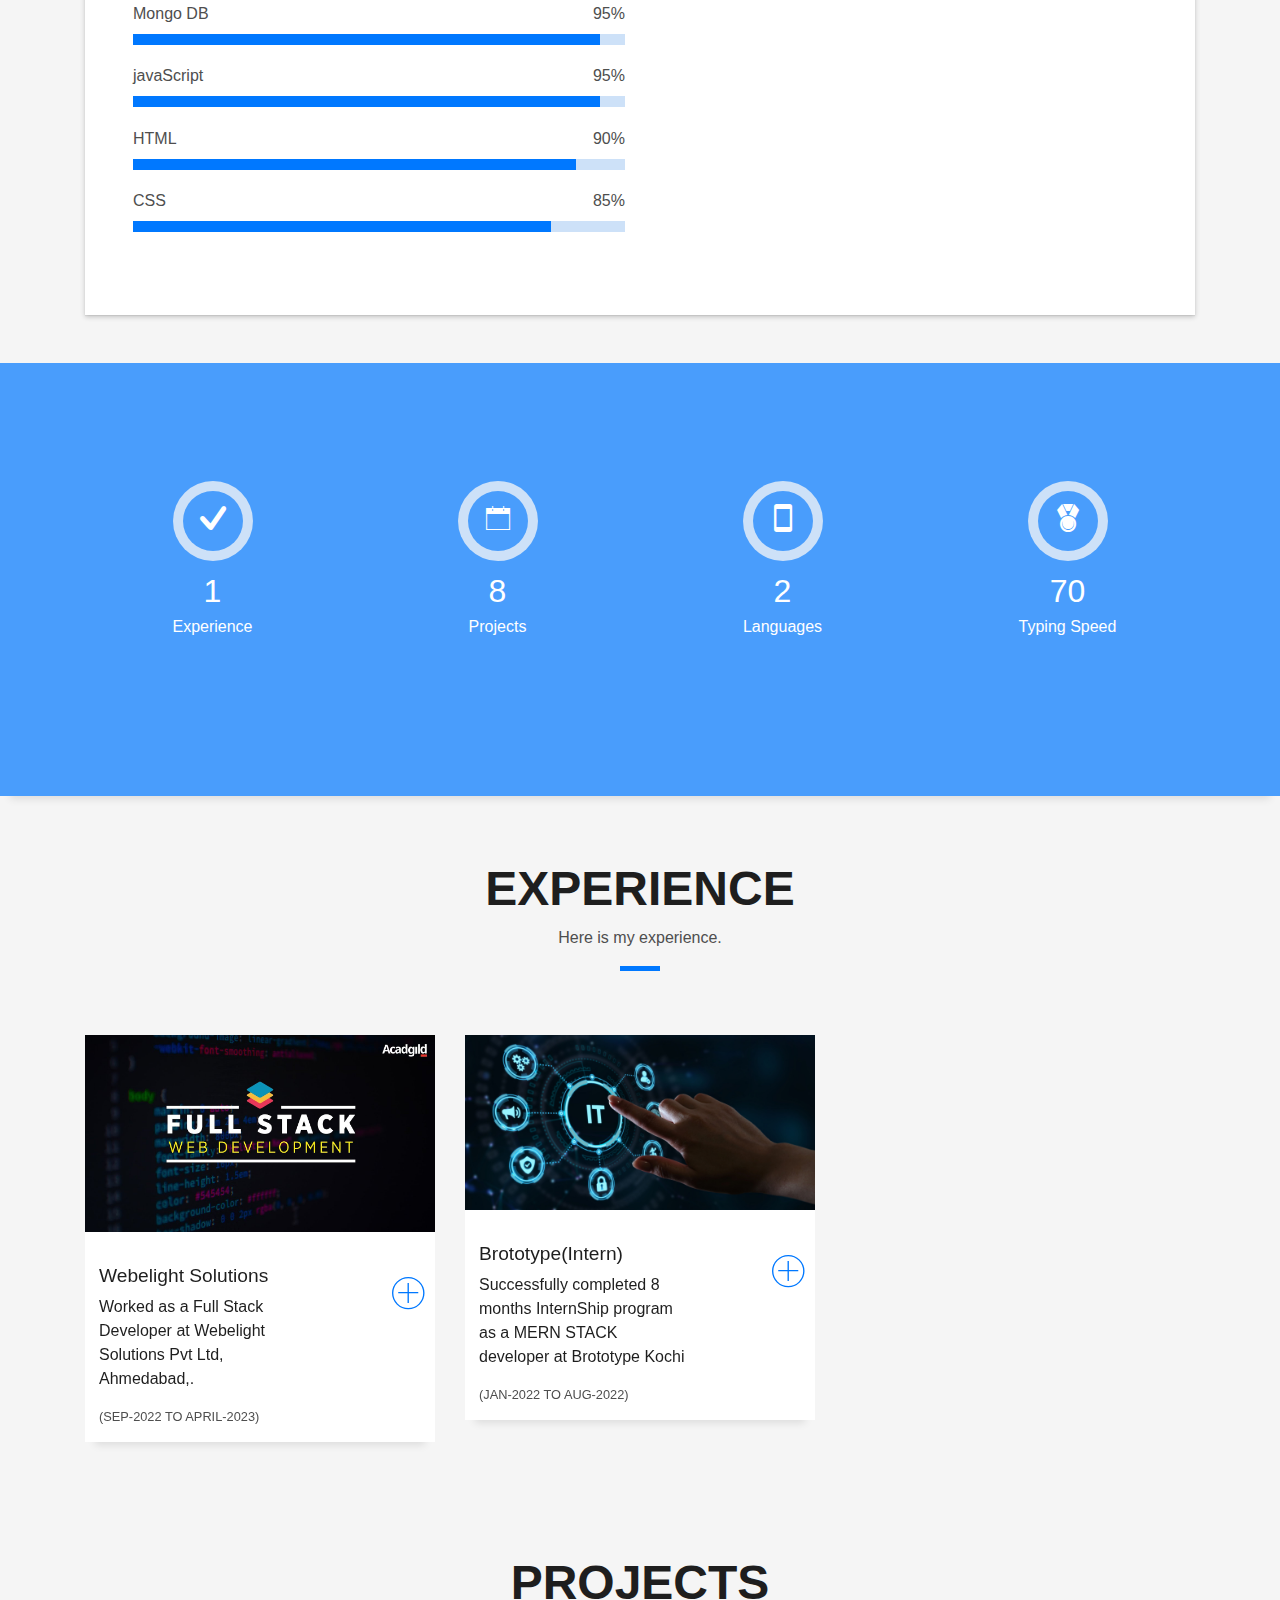
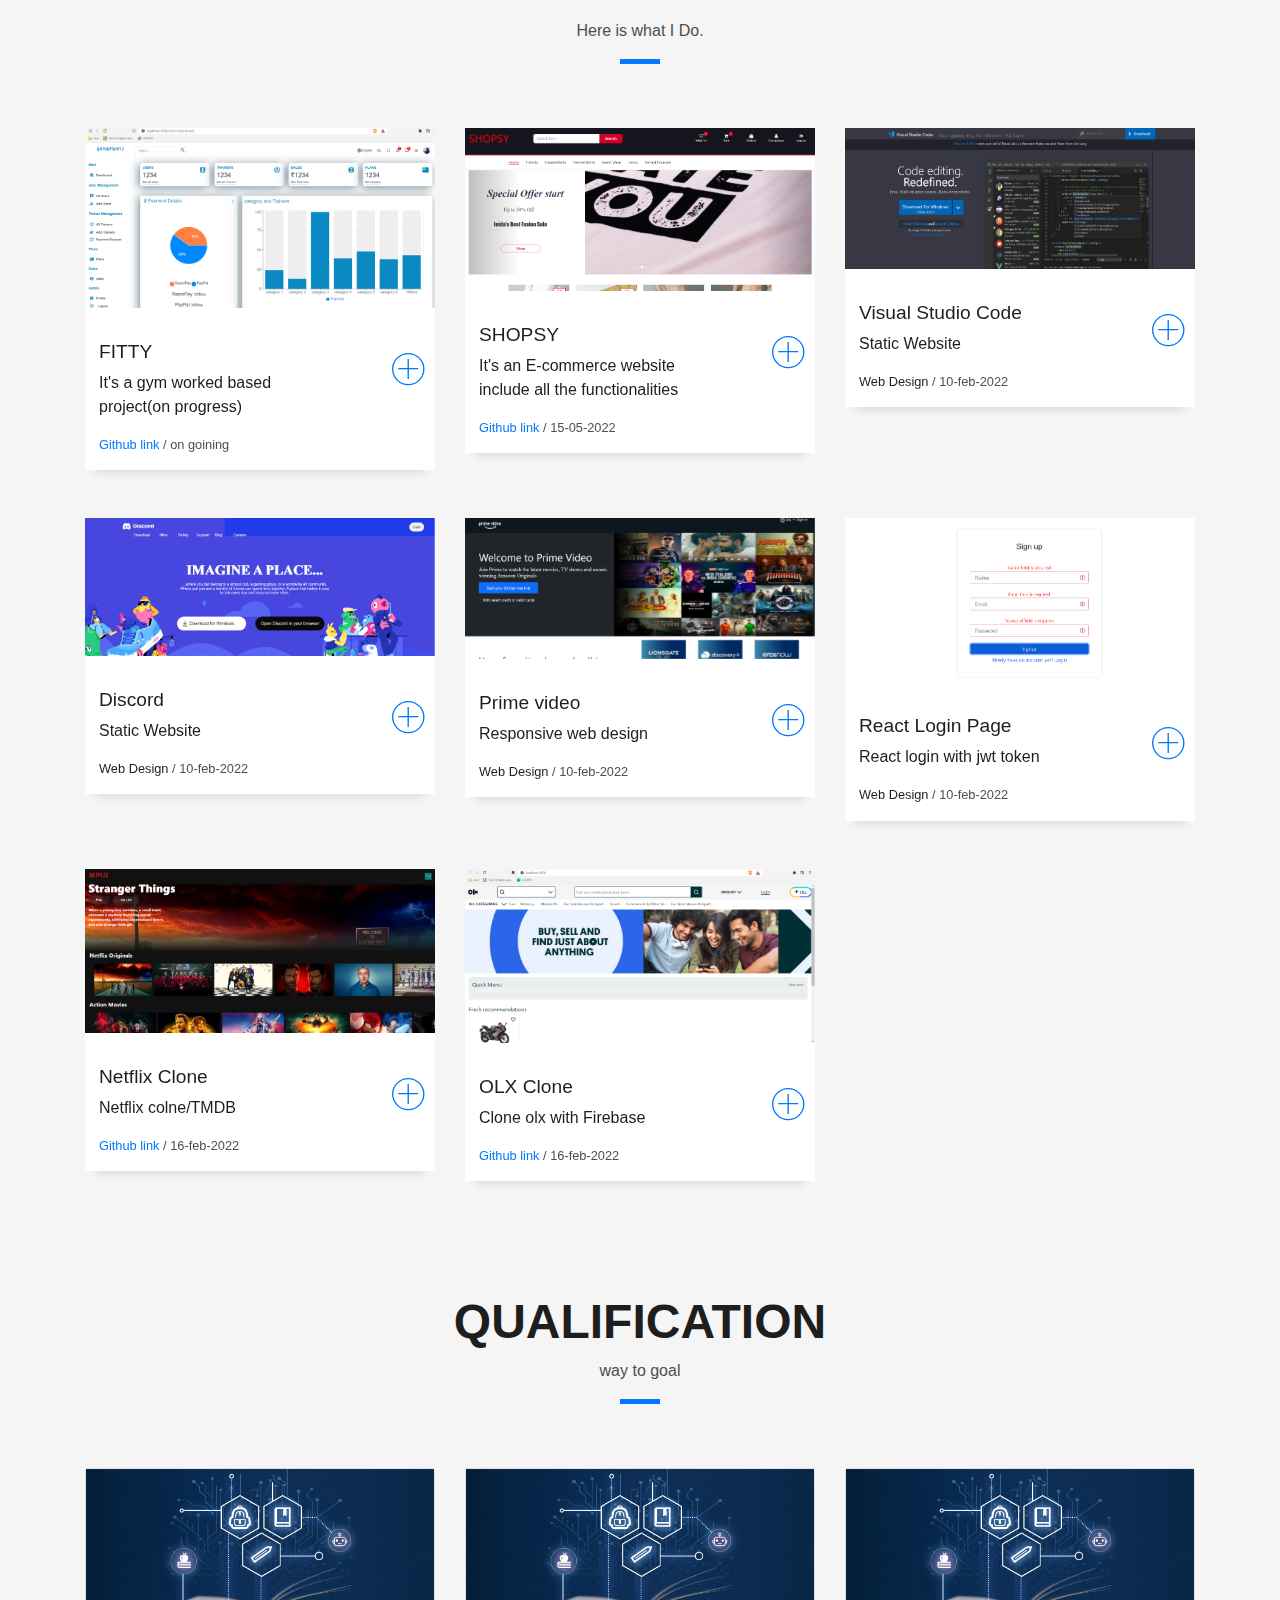
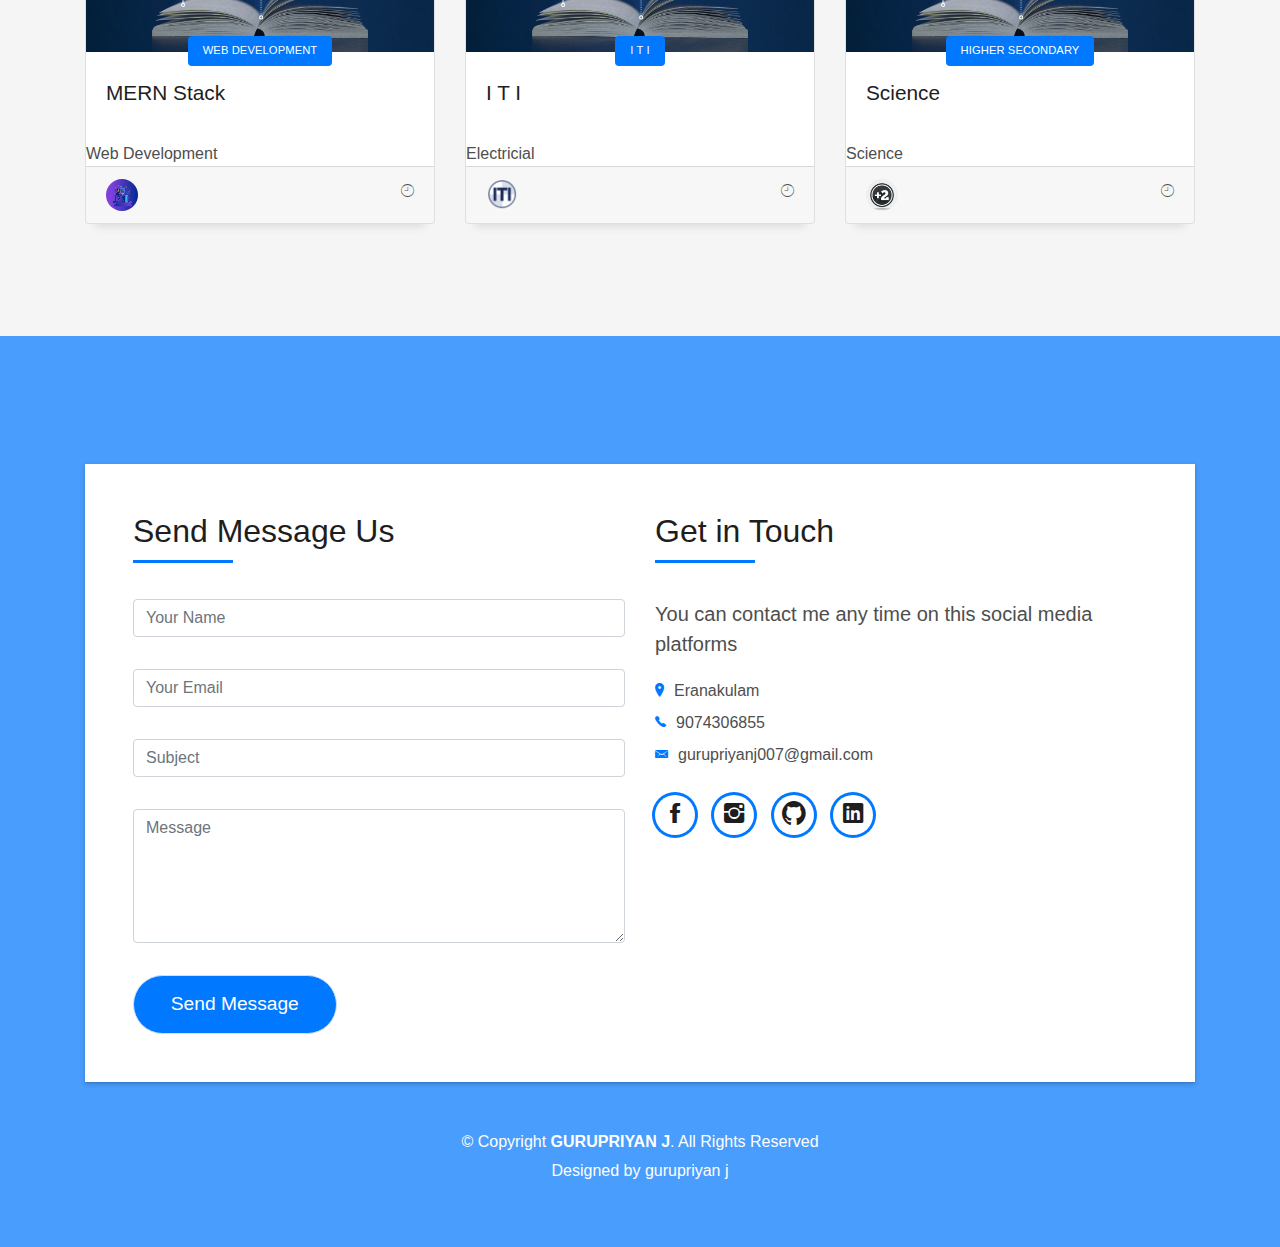
==== commit 9cc5dcdd: "update bio" ====
--- a/index.html
+++ b/index.html
@@ -162,7 +162,14 @@
                   </div>
                   <p class="lead">
                     I am Gurupriyan J<br>
-                    I am a diligent FULL-STACK developer at Webelight Solutions Pvt Ltd, for the past eight months, where I got hands with different frameworks and technologies. Looking forward to gaining meaningful employment with a company that will allow personal and professional growth without limiting the opportunities. Flexible when it comes to switching languages and a fast learner too..<br> 
+                    I am a diligent FULL-STACK developer with 1.4
+                    years of experience, where I got hands with
+                    different frameworks and technologies. Looking
+                    forward to gaining meaningful employment with
+                    a company that will allow personal and
+                    professional growth without limiting the
+                    opportunities. Flexible when it comes to
+                    switching languages and a fast learner too..<br> 
                     <br>
             
                   </p>
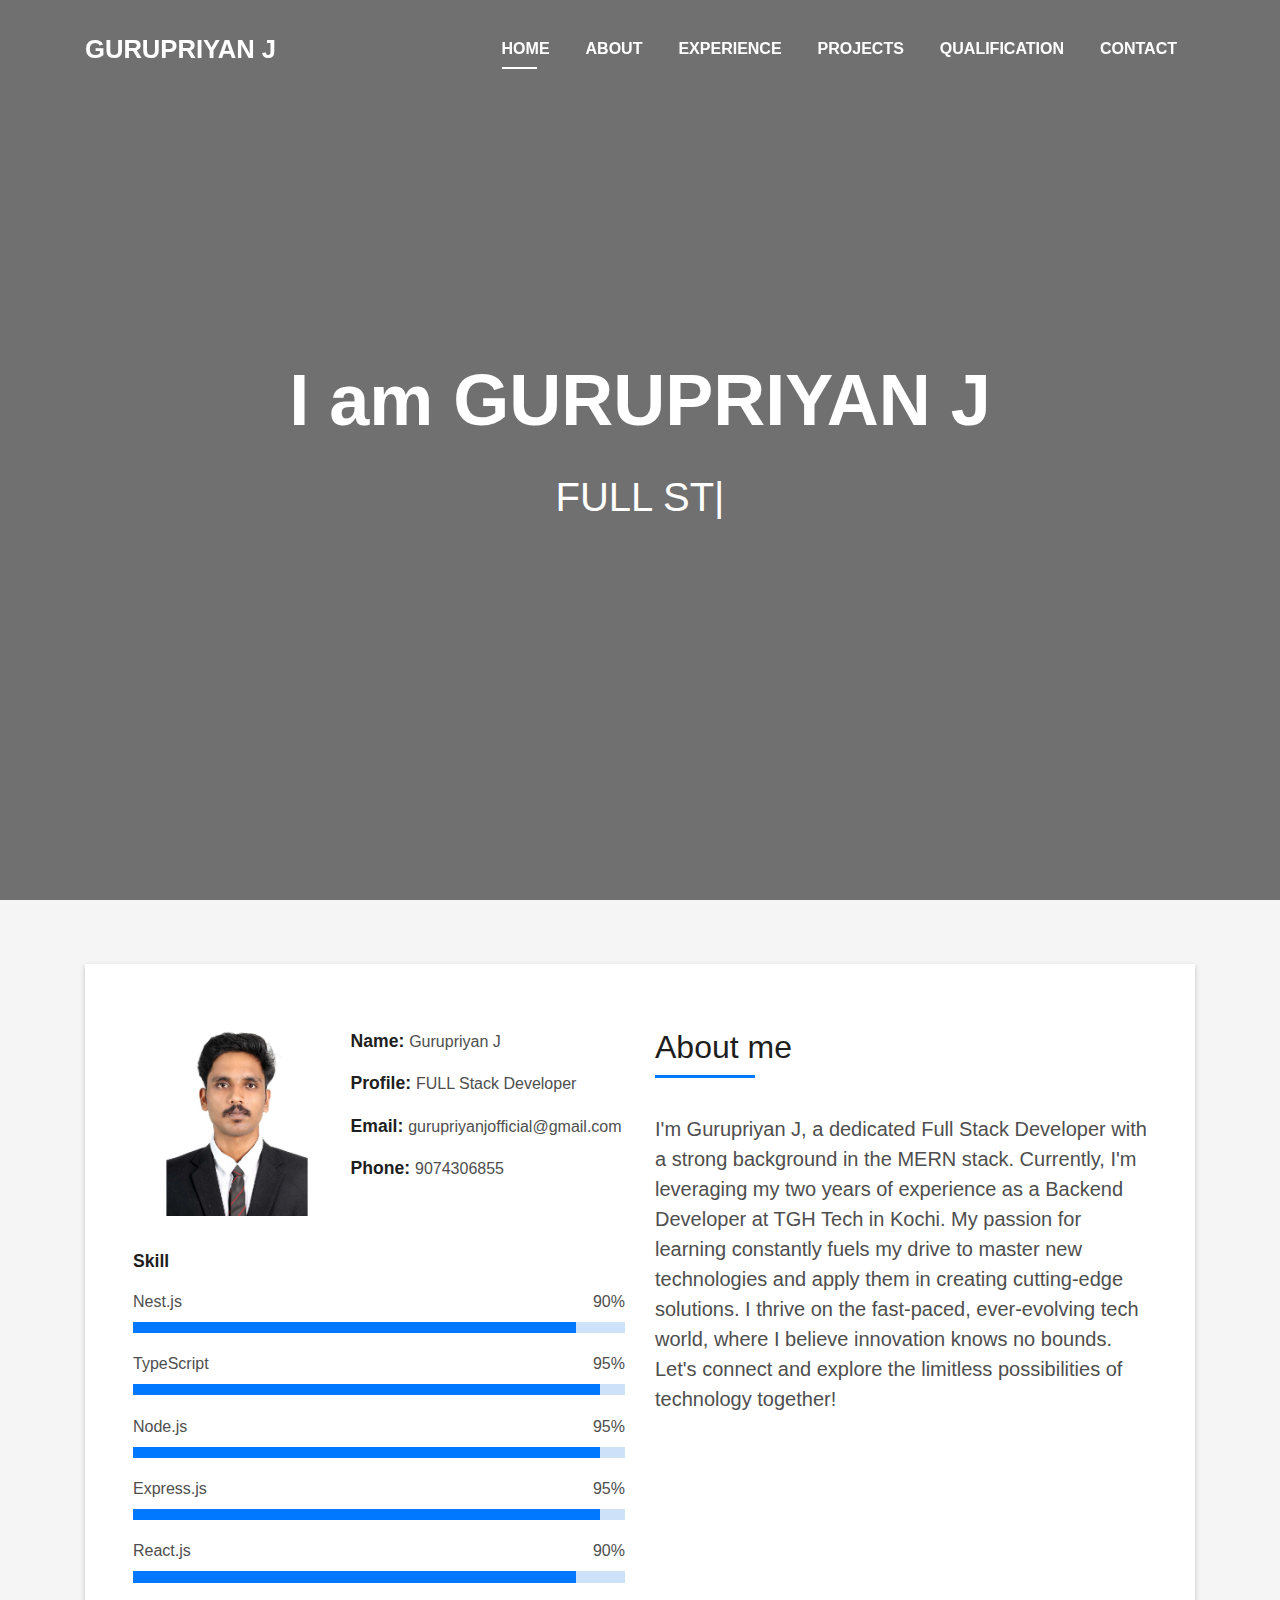
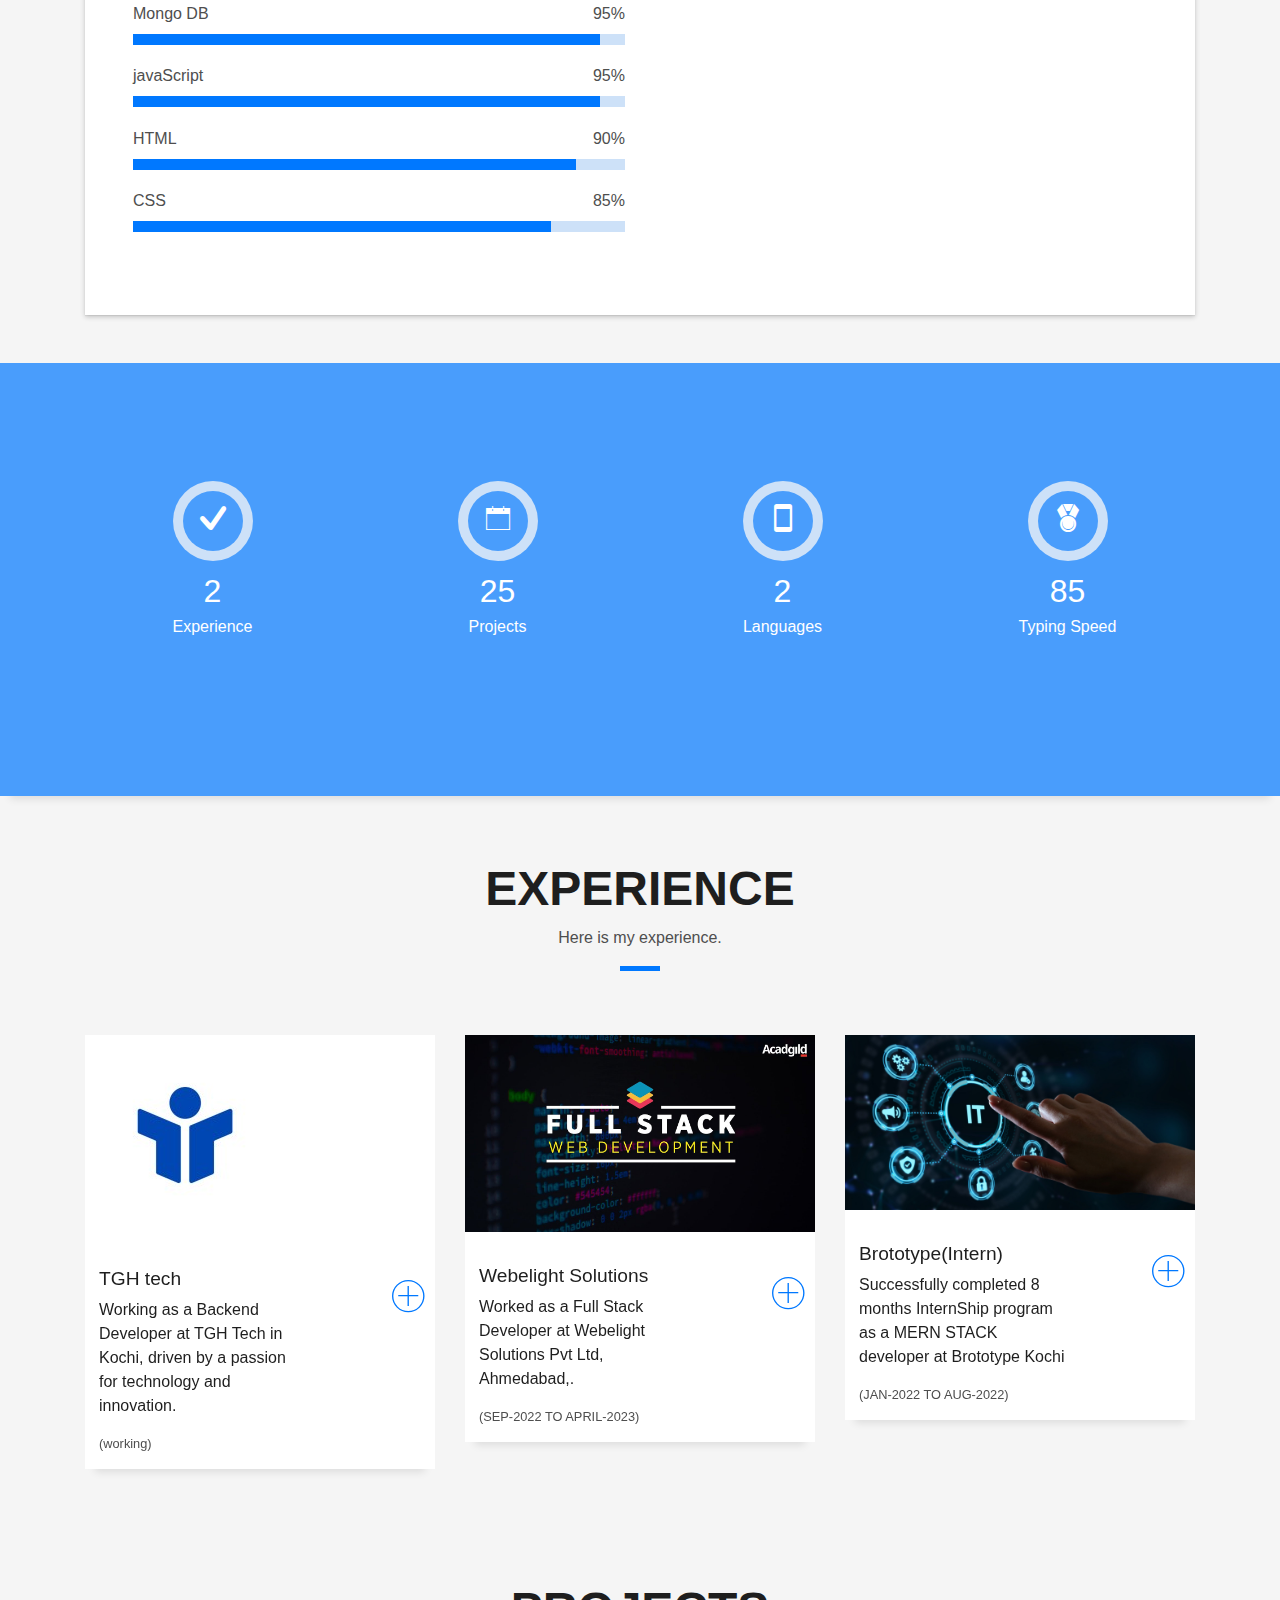
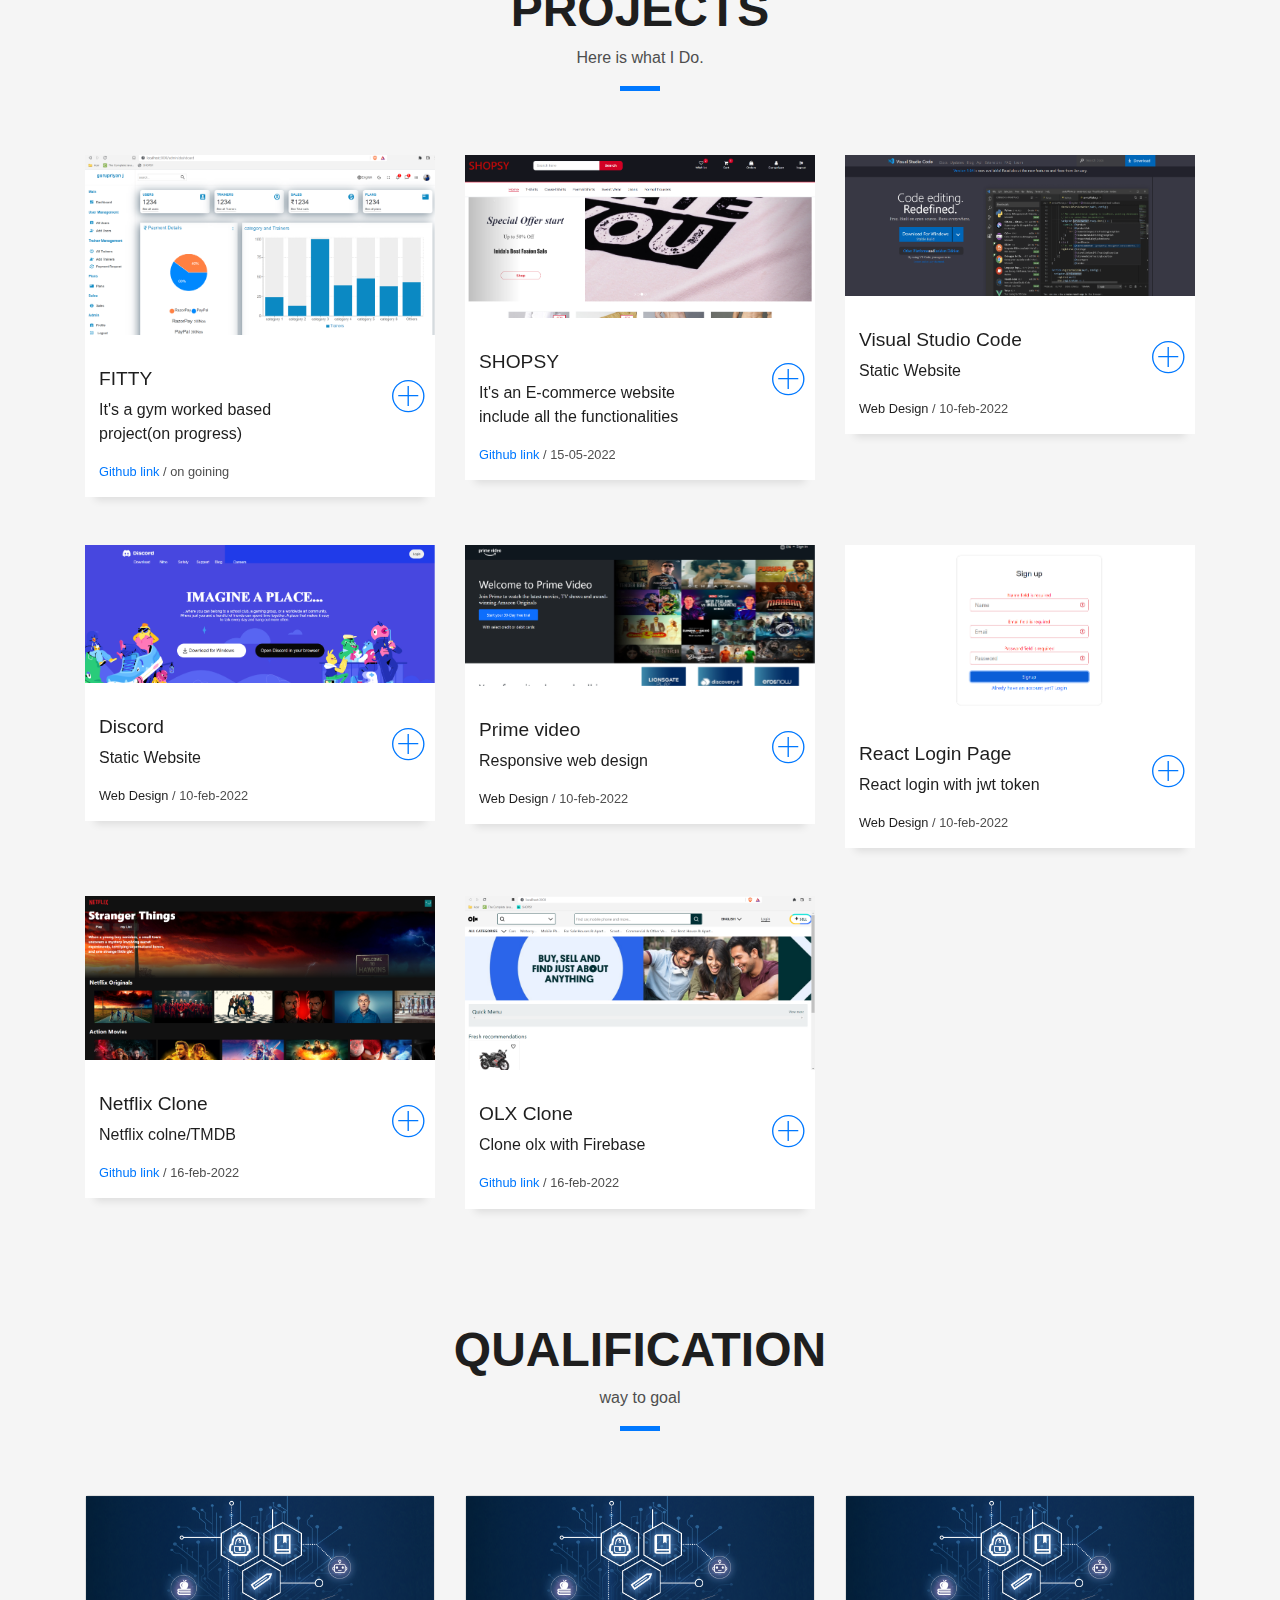
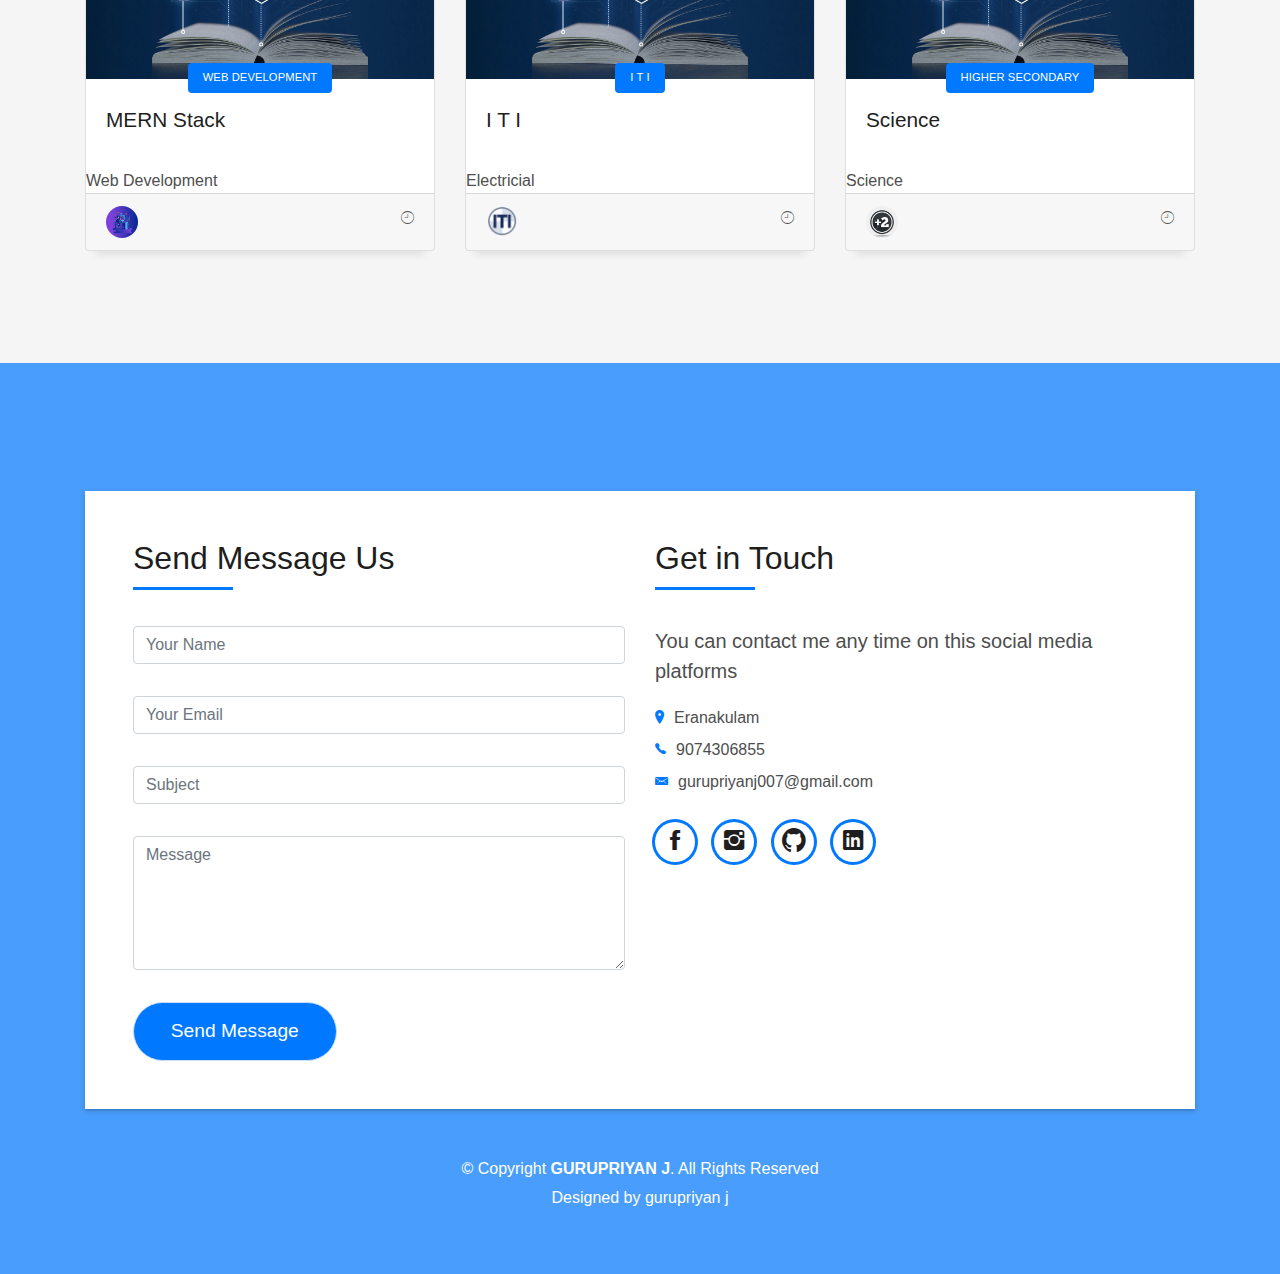
==== commit e06b9a88: "update the experience details (11-10-2023)" ====
--- a/index.html
+++ b/index.html
@@ -161,15 +161,8 @@
                     </h5>
                   </div>
                   <p class="lead">
-                    I am Gurupriyan J<br>
-                    I am a diligent FULL-STACK developer with 1.4
-                    years of experience, where I got hands with
-                    different frameworks and technologies. Looking
-                    forward to gaining meaningful employment with
-                    a company that will allow personal and
-                    professional growth without limiting the
-                    opportunities. Flexible when it comes to
-                    switching languages and a fast learner too..<br> 
+                    I'm Gurupriyan J, a dedicated Full Stack Developer with a strong background in the MERN stack. Currently, I'm leveraging my two years of experience as a Backend Developer at TGH Tech in Kochi. My passion for learning constantly fuels my drive to master new technologies and apply them in creating cutting-edge solutions. I thrive on the fast-paced, ever-evolving tech world, where I believe innovation knows no bounds. Let's connect and explore the limitless possibilities of technology together!<br> 
+                    
                     <br>
             
                   </p>
@@ -266,7 +259,7 @@
               <span class="ico-circle"><i class="ion-checkmark-round"></i></span>
             </div>
             <div class="counter-num">
-              <p class="counter">1</p>
+              <p class="counter">2</p>
               <span class="counter-text">Experience</span>
             </div>
           </div>
@@ -277,7 +270,7 @@
               <span class="ico-circle"><i class="ion-ios-calendar-outline"></i></span>
             </div>
             <div class="counter-num">
-              <p class="counter">8</p>
+              <p class="counter">25</p>
               <span class="counter-text">Projects</span>
             </div>
           </div>
@@ -300,7 +293,7 @@
               <span class="ico-circle"><i class="ion-ribbon-a"></i></span>
             </div>
             <div class="counter-num">
-              <p class="counter">70</p>
+              <p class="counter">85</p>
               <span class="counter-text">Typing Speed</span>
             </div>
           </div>
@@ -326,6 +319,32 @@
         </div>
       </div>
       <div class="row">
+        <div class="col-md-4">
+          <div class="work-box">
+            <a href="./img/tgh-logo.jpeg" data-lightbox="gallery-mf">
+              <div class="work-img">
+                <img src="./img/tgh-logo.jpeg" alt="" class="img-fluid">
+              </div>
+              <div class="work-content">
+                <div class="row">
+                  <div class="col-sm-8">
+                    <h2 class="w-title">TGH tech</h2>
+                    <p>Working as  a Backend Developer at TGH Tech in Kochi, driven by a passion for technology and innovation.
+                    </p>
+                    <div class="w-more">
+                      <a href="*"><span class="w-ctegory"> <link rel="manifest" href="manifest.json"></a></span>  <span class="w-date">(working)</span>
+                    </div>
+                  </div>
+                  <div class="col-sm-4">
+                    <div class="w-like">
+                      <span class="ion-ios-plus-outline"></span>
+                    </div>
+                  </div>
+                </div>
+              </div>
+            </a>
+          </div>
+        </div>
         <div class="col-md-4">
           <div class="work-box">
             <a href="./img/full stack.jpg" data-lightbox="gallery-mf">
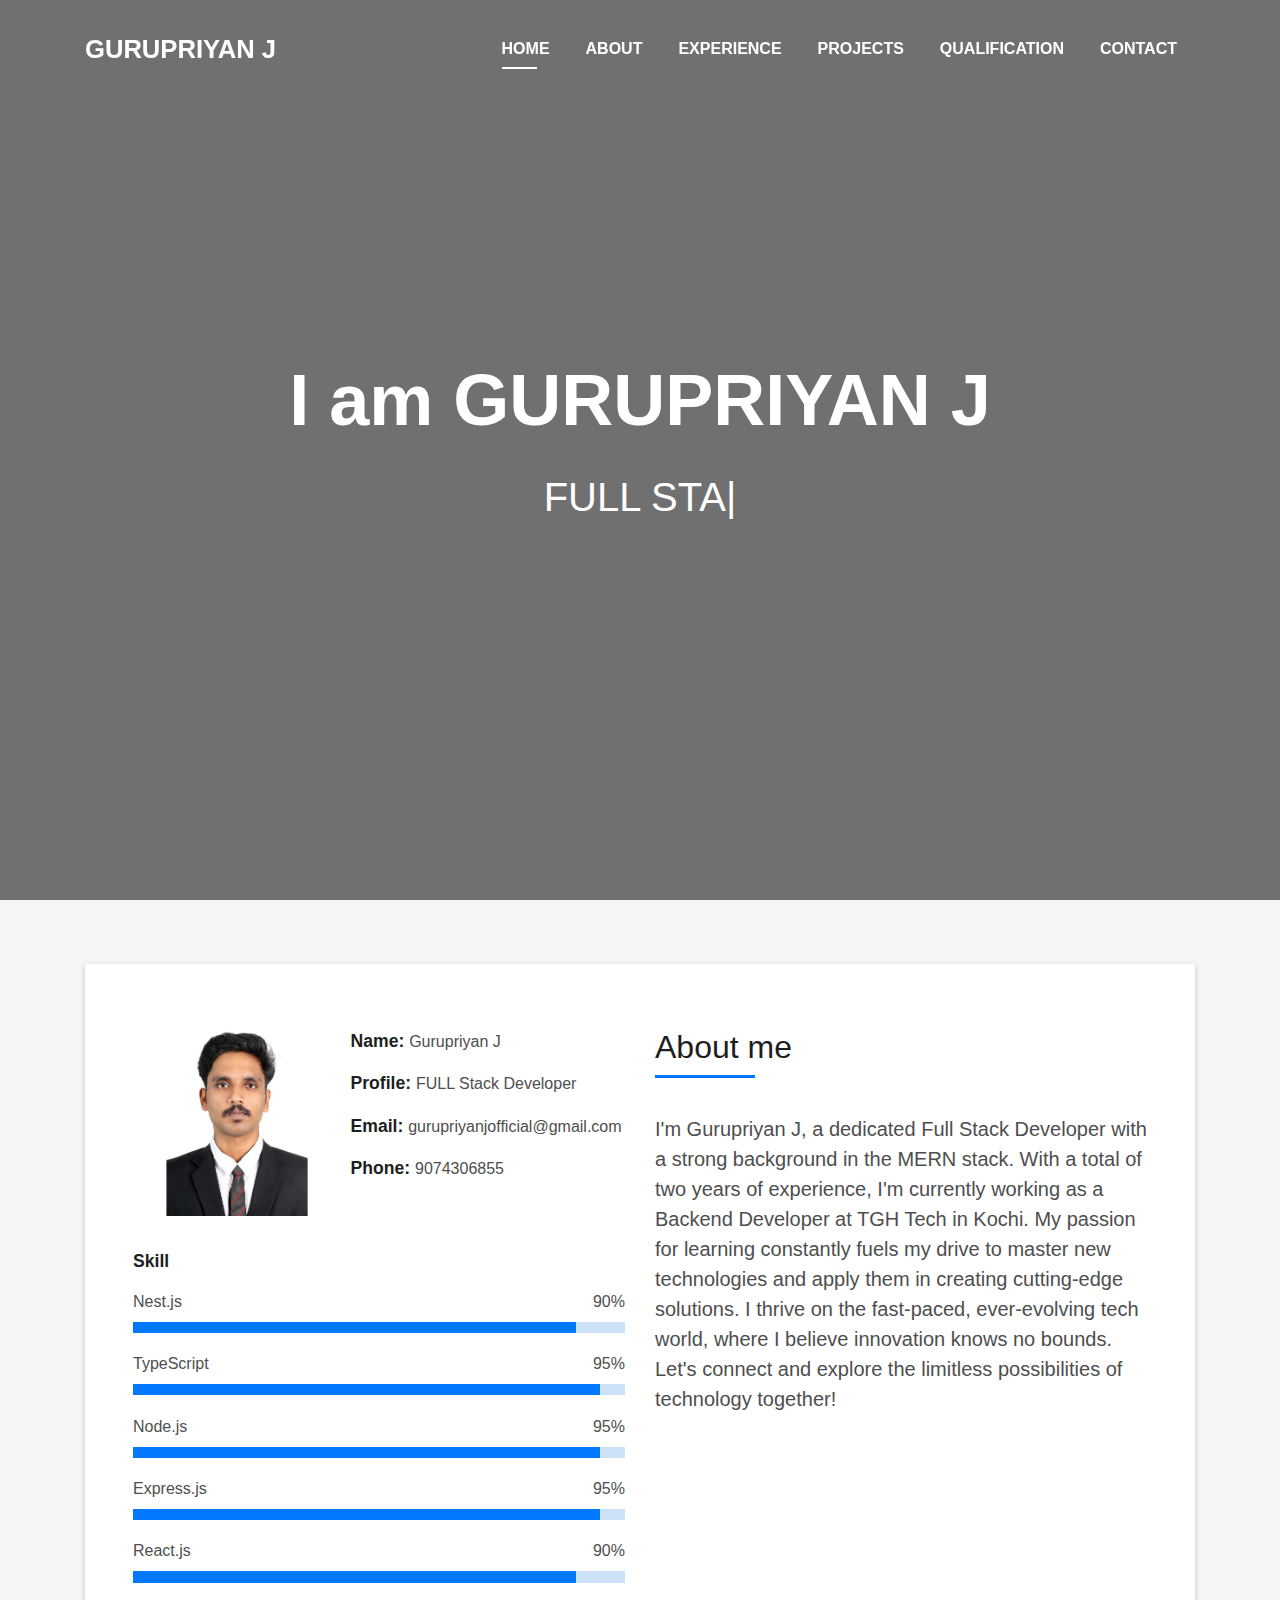
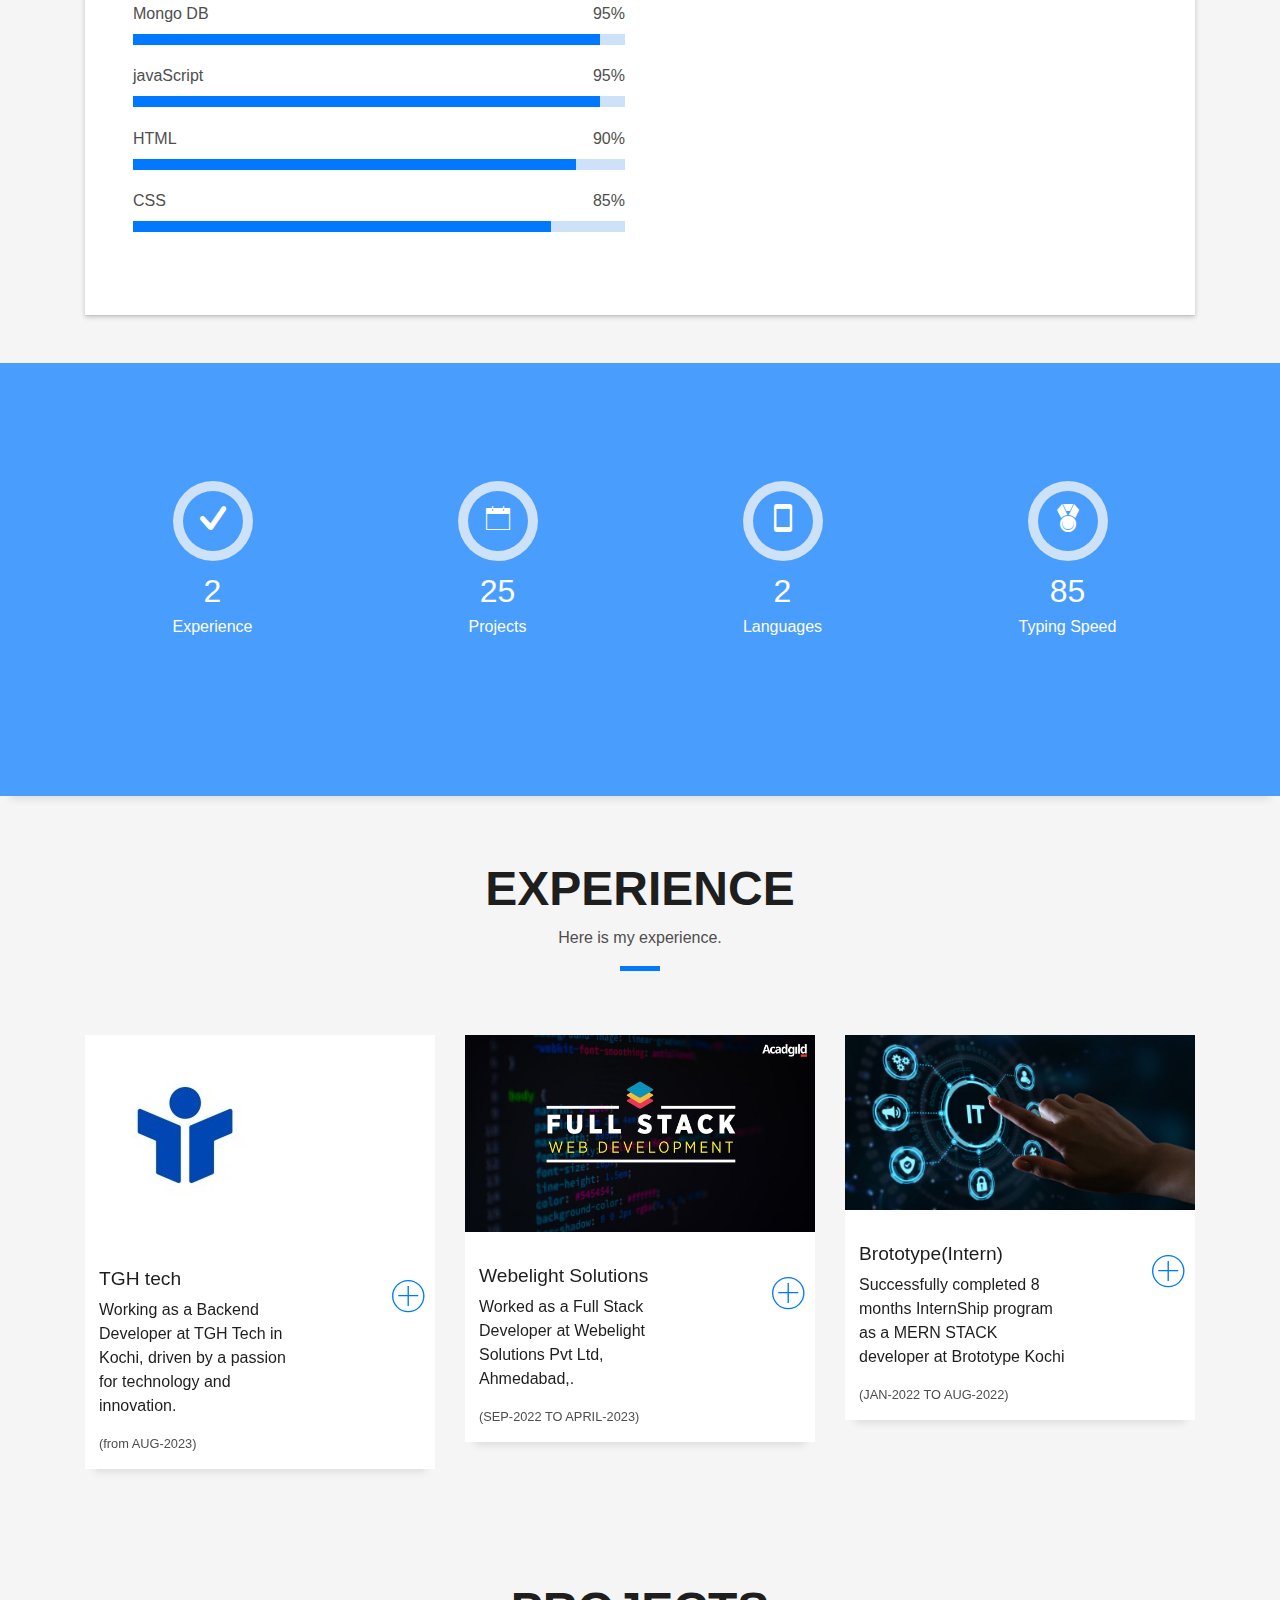
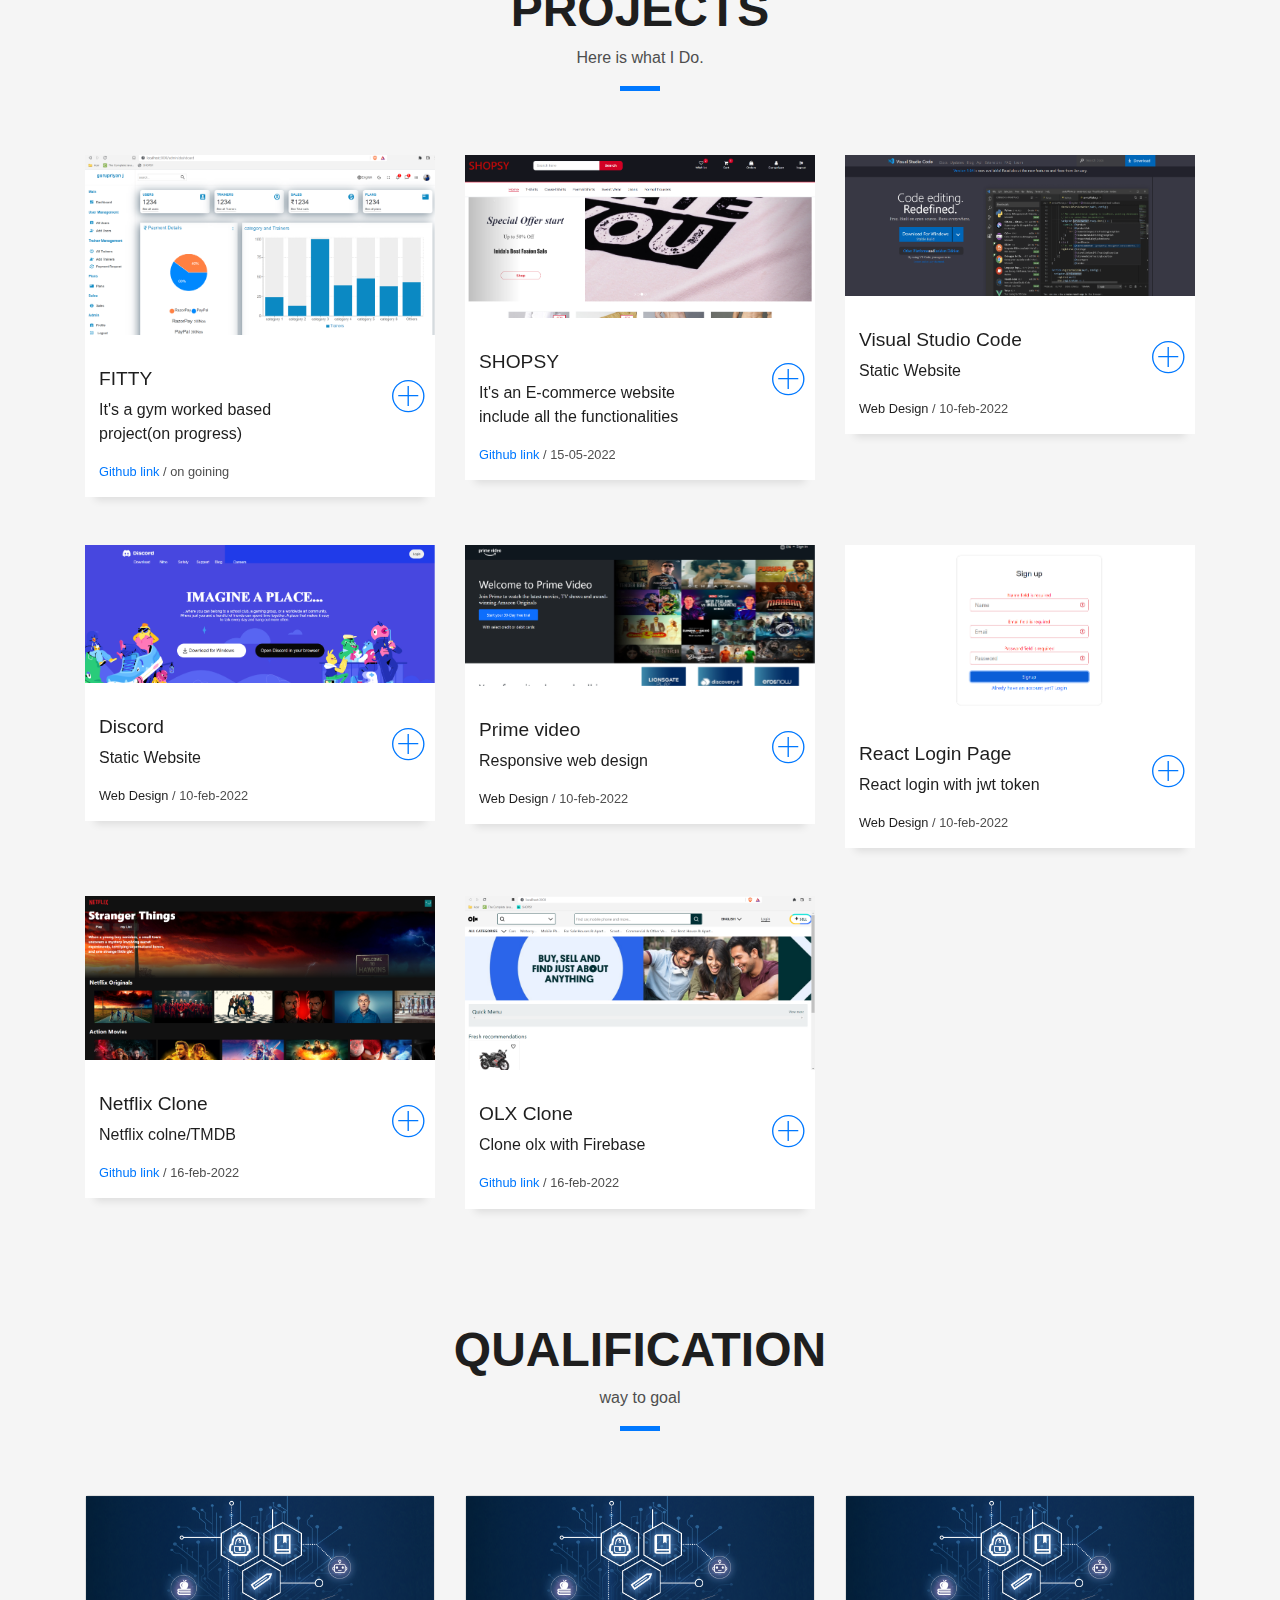
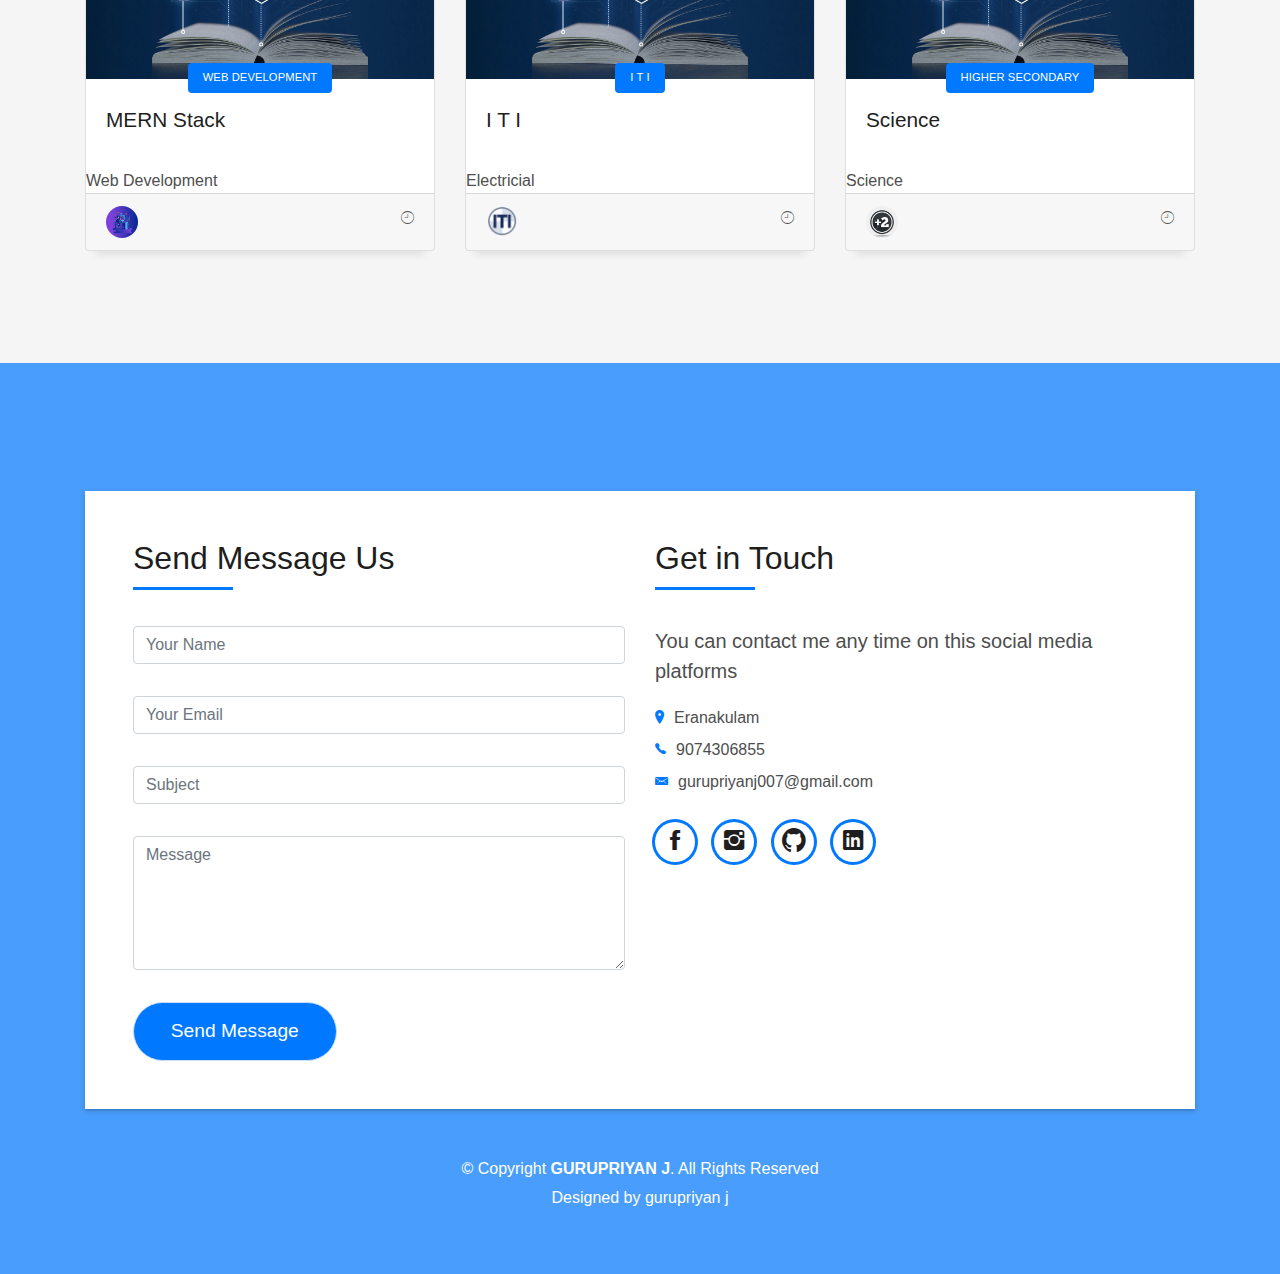
==== commit 786c01a8: "update the experience details" ====
--- a/index.html
+++ b/index.html
@@ -161,8 +161,7 @@
                     </h5>
                   </div>
                   <p class="lead">
-                    I'm Gurupriyan J, a dedicated Full Stack Developer with a strong background in the MERN stack. Currently, I'm leveraging my two years of experience as a Backend Developer at TGH Tech in Kochi. My passion for learning constantly fuels my drive to master new technologies and apply them in creating cutting-edge solutions. I thrive on the fast-paced, ever-evolving tech world, where I believe innovation knows no bounds. Let's connect and explore the limitless possibilities of technology together!<br> 
-                    
+                    I'm Gurupriyan J, a dedicated Full Stack Developer with a strong background in the MERN stack. With a total of two years of experience, I'm currently working as a Backend Developer at TGH Tech in Kochi. My passion for learning constantly fuels my drive to master new technologies and apply them in creating cutting-edge solutions. I thrive on the fast-paced, ever-evolving tech world, where I believe innovation knows no bounds. Let's connect and explore the limitless possibilities of technology together!
                     <br>
             
                   </p>
@@ -332,7 +331,7 @@
                     <p>Working as  a Backend Developer at TGH Tech in Kochi, driven by a passion for technology and innovation.
                     </p>
                     <div class="w-more">
-                      <a href="*"><span class="w-ctegory"> <link rel="manifest" href="manifest.json"></a></span>  <span class="w-date">(working)</span>
+                      <a href="*"><span class="w-ctegory"> <link rel="manifest" href="manifest.json"></a></span>  <span class="w-date">(from AUG-2023)</span>
                     </div>
                   </div>
                   <div class="col-sm-4">
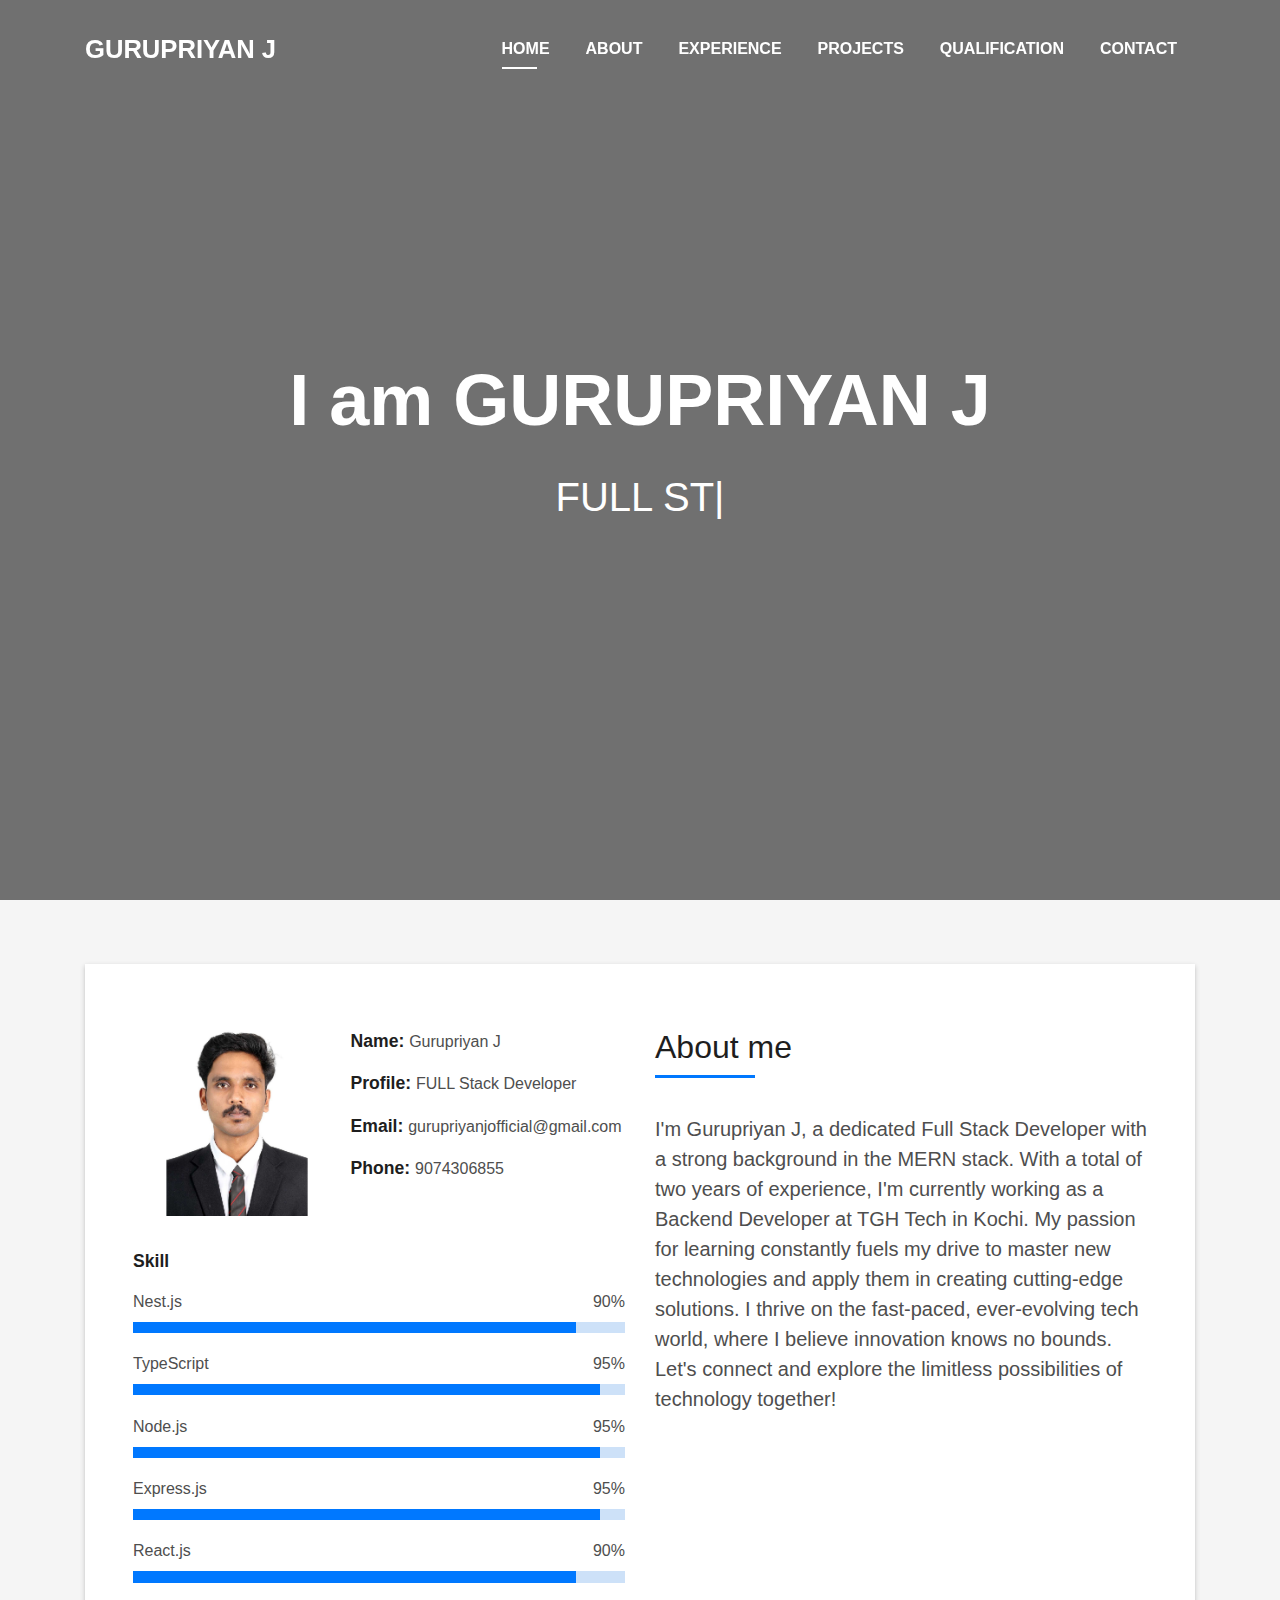
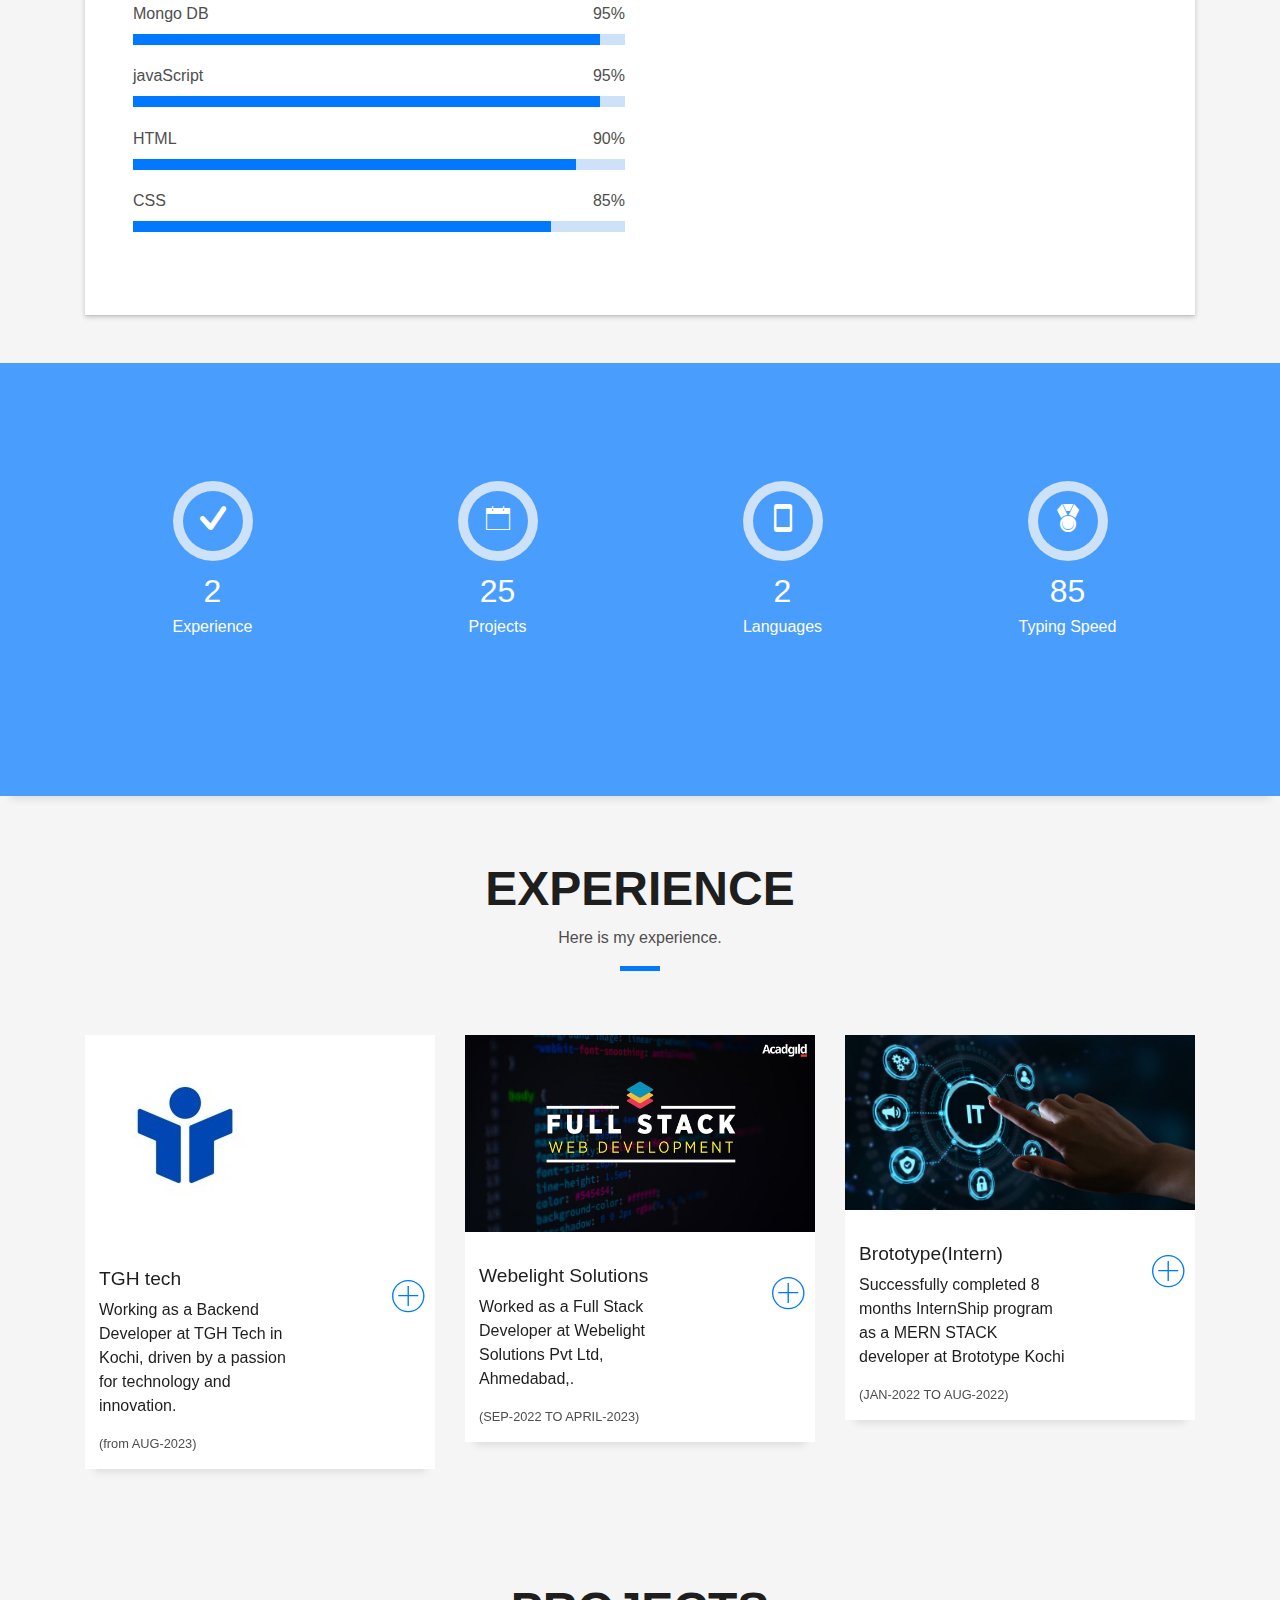
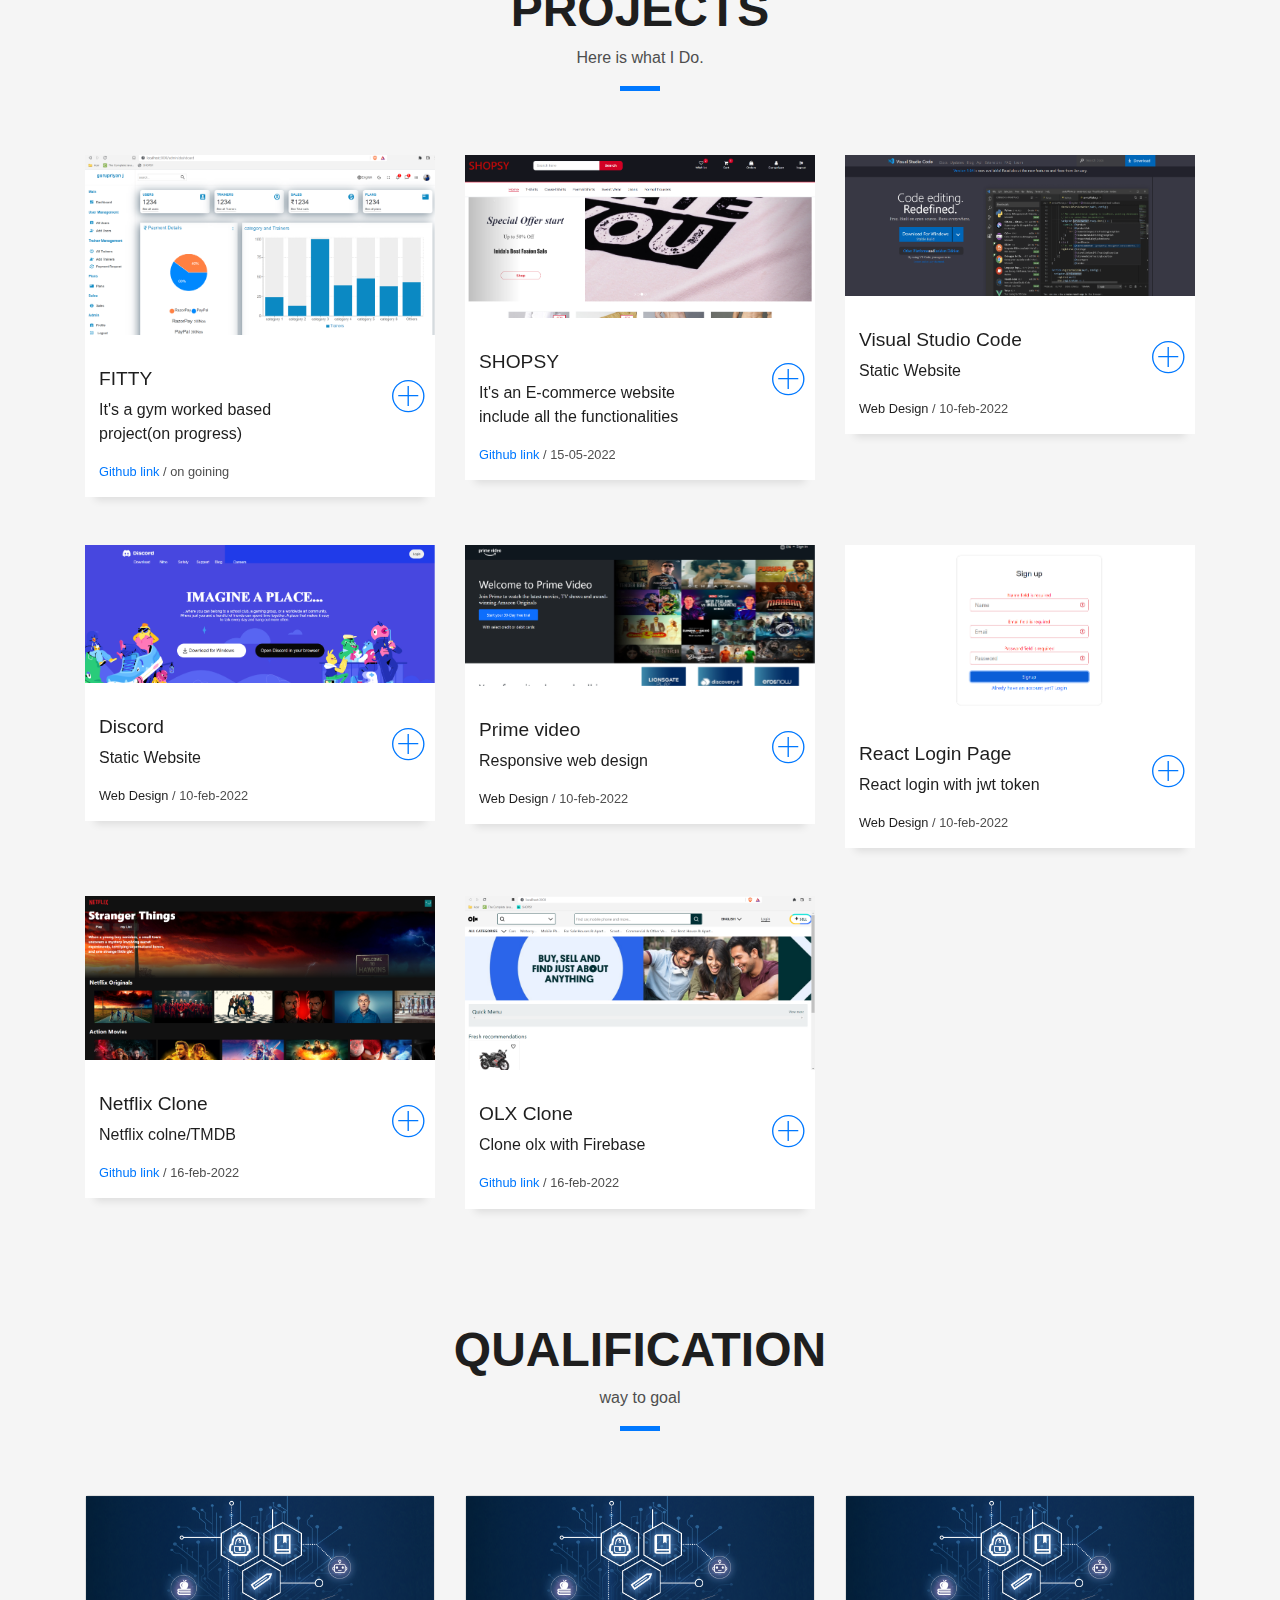
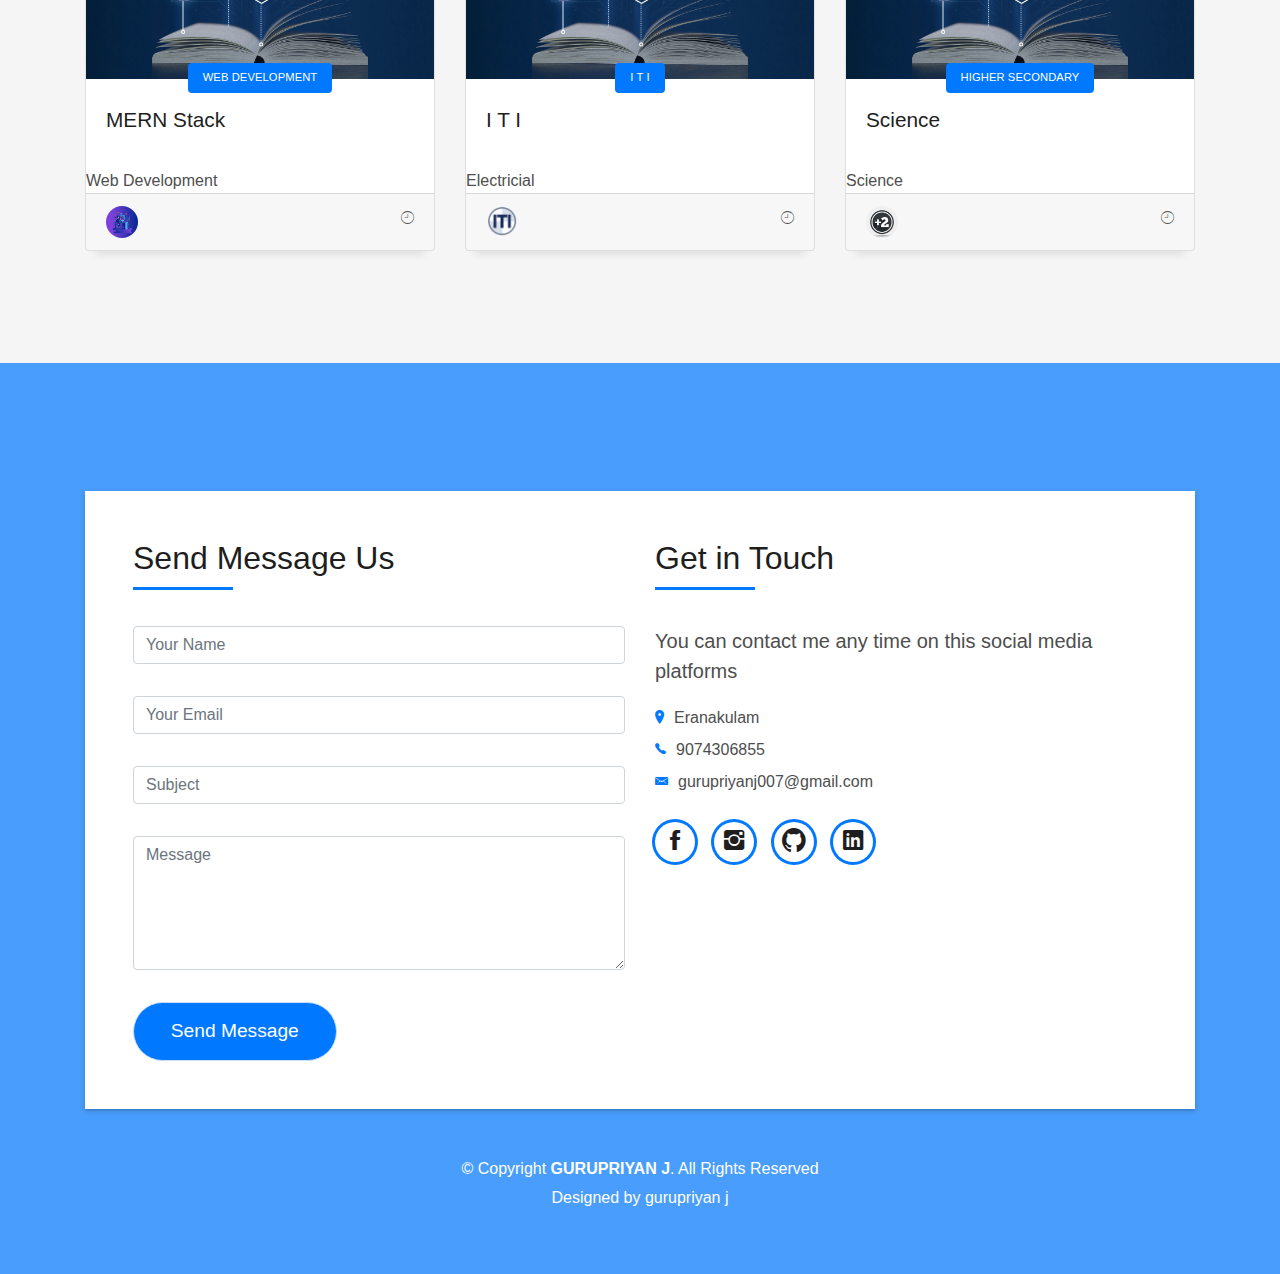
==== commit cca93a11: "update the experience details" ====
--- a/index.html
+++ b/index.html
@@ -962,6 +962,7 @@
    }
 
    if(nameMsg.length==0&&emailMsg.length==0&&subMsg.length==0&&msgMsg.length==0){
+    
                 e.preventDefault()
                 $.ajax({
                     url:"https://script.google.com/macros/s/AKfycbzuNr3p3TTlk213Zw7Jinck3wSiUpv1ZtXtr1VDOdbupGNZldMy7XZCgyHene1-jmMx/exec",
@@ -970,19 +971,19 @@
                     success:function (response){
                       success.innerHTML="Your message has been sent. Thank you!"
                         // alert("Form submitted successfully")
-                        setTimeout(() => {
-                        window.location.reload()
+                        // setTimeout(() => {
+                        // window.location.reload()
                           
-                        }, 3500);
+                        // }, 3500);
                         //window.location.href="https://google.com"
                     },
                     error:function (err){
                       success.innerHTML="Your message has been sent. Thank you!"
-                      setTimeout(() => {
-                        window.location.reload()
+                      // setTimeout(() => {
+                      //   window.location.reload()
                           
-                        }, 3500);
-                      console.log(err);
+                      //   }, 3500);
+                      console.log(err,"errir");
         
                     }
                 })
